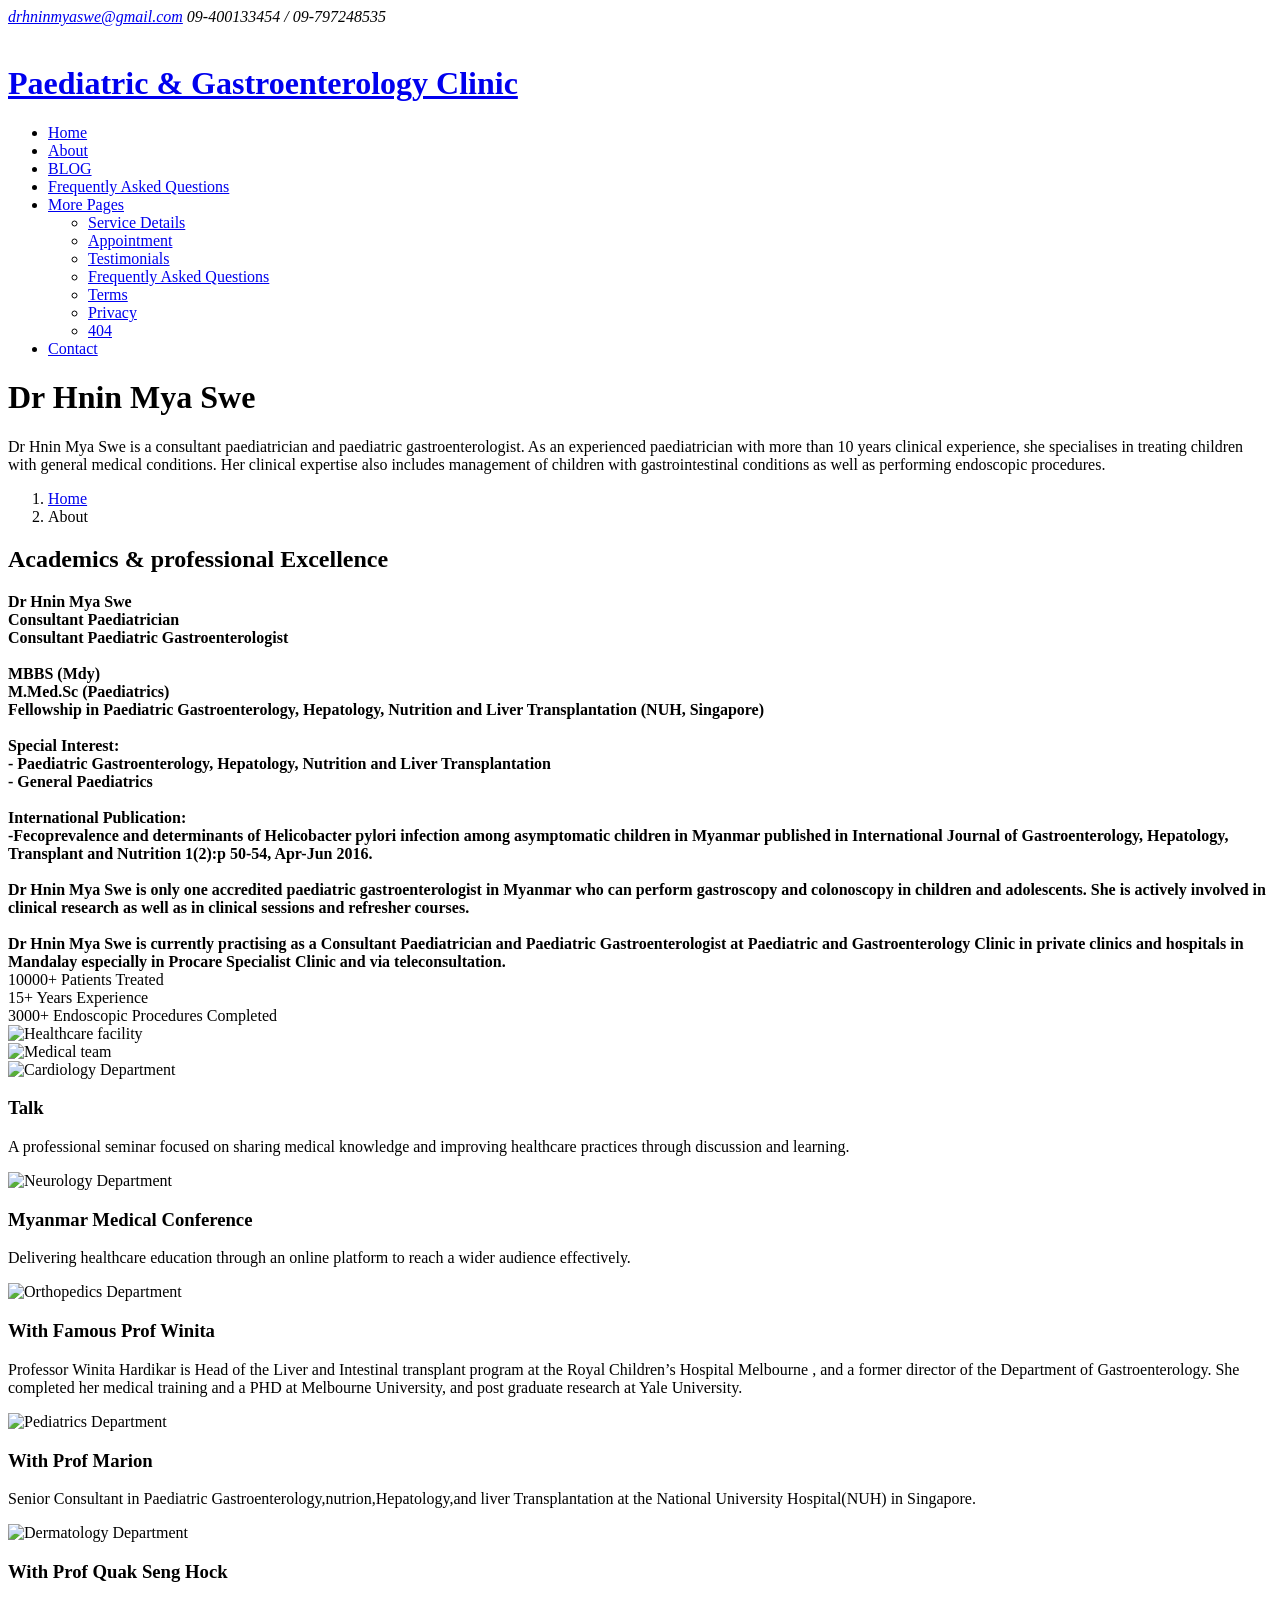
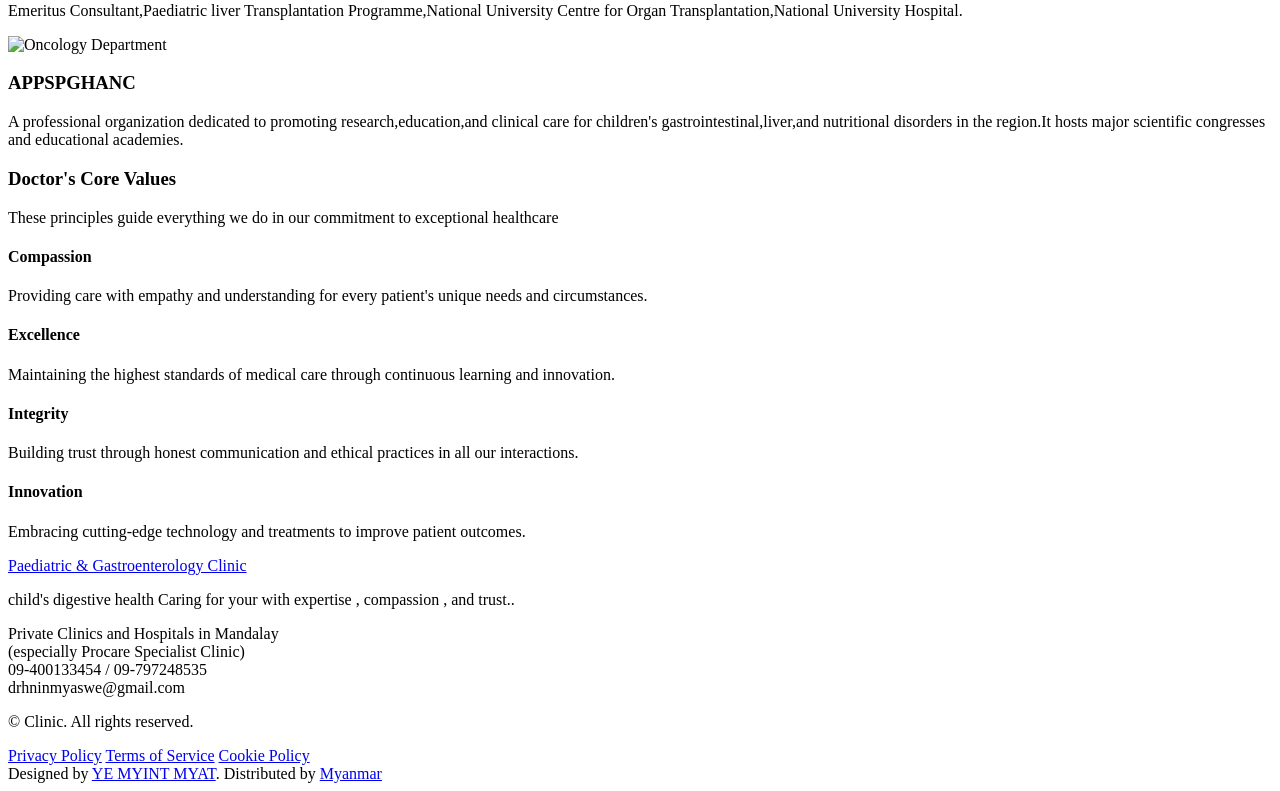
==== about.html @ fa0ef4c6 "Add files via upload" ====
<!DOCTYPE html>
<html lang="en">

<head>
  <meta charset="utf-8">
  <meta content="width=device-width, initial-scale=1.0" name="viewport">
  <title>About-ကလေး အစာအိမ် နှင့် အူလမ်းကြောင်း အထူးကု-မန္တလေး</title>
  <meta name="description" content="">
  <meta name="keywords" content="">

  <!-- Favicons -->
  <link href="assets/img/logo1.jpg" rel="icon">
  <link href="assets/img/apple-touch-icon.png" rel="apple-touch-icon">

  <!-- Fonts -->
  <link href="https://fonts.googleapis.com" rel="preconnect">
  <link href="https://fonts.gstatic.com" rel="preconnect" crossorigin>
  <link
    href="https://fonts.googleapis.com/css2?family=Roboto:ital,wght@0,100;0,300;0,400;0,500;0,700;0,900;1,100;1,300;1,400;1,500;1,700;1,900&family=Montserrat:ital,wght@0,100;0,200;0,300;0,400;0,500;0,600;0,700;0,800;0,900;1,100;1,200;1,300;1,400;1,500;1,600;1,700;1,800;1,900&family=Lato:ital,wght@0,100;0,300;0,400;0,700;0,900;1,100;1,300;1,400;1,700;1,900&display=swap"
    rel="stylesheet">

  <!-- Vendor CSS Files -->
  <link href="assets/vendor/bootstrap/css/bootstrap.min.css" rel="stylesheet">
  <link href="assets/vendor/bootstrap-icons/bootstrap-icons.css" rel="stylesheet">
  <link href="assets/vendor/aos/aos.css" rel="stylesheet">
  <link href="assets/vendor/glightbox/css/glightbox.min.css" rel="stylesheet">
  <link href="assets/vendor/fontawesome-free/css/all.min.css" rel="stylesheet">
  <link href="assets/vendor/swiper/swiper-bundle.min.css" rel="stylesheet">

  <!-- Main CSS File -->
  <link href="assets/css/main.css" rel="stylesheet">

  <!-- =======================================================
  * Template Name: Clinic
  * Template URL: https://bootstrapmade.com/clinic-bootstrap-template/
  * Updated: Jul 23 2025 with Bootstrap v5.3.7
  * Author: BootstrapMade.com
  * License: https://bootstrapmade.com/license/
  ======================================================== -->
</head>

<body class="about-page">

  <header id="header" class="header fixed-top">

    <div class="topbar d-flex align-items-center dark-background">
      <div class="container d-flex justify-content-center justify-content-md-between">
        <div class="contact-info d-flex align-items-center">
          <i class="bi bi-envelope d-flex align-items-center"><a
              href="mailto:contact@example.com">drhninmyaswe@gmail.com</a></i>
          <i class="bi bi-phone d-flex align-items-center ms-4"><span>09-400133454 / 09-797248535</span></i>
        </div>
        <div class="social-links d-none d-md-flex align-items-center">
          <a href="#!" class="twitter"><i class="bi bi-twitter-x"></i></a>
          <a href="#!" class="facebook"><i class="bi bi-facebook"></i></a>
          <a href="#!" class="instagram"><i class="bi bi-instagram"></i></a>
          <a href="#!" class="linkedin"><i class="bi bi-linkedin"></i></a>
        </div>
      </div>
    </div><!-- End Top Bar -->

    <div class="branding d-flex align-items-cente">

      <div class="container position-relative d-flex align-items-center justify-content-between">
        <a href="index.html" class="logo d-flex align-items-center">
          <!-- Uncomment the line below if you also wish to use an image logo -->
           <img src="assets/img/logo1.jpg" alt=""> 
          <h1 class="sitename">Paediatric & Gastroenterology Clinic</h1>
        </a>

        <nav id="navmenu" class="navmenu">
          <ul>
            <li><a href="index.html">Home</a></li>
            <li><a href="about.html" class="active">About</a></li>
            <!--<li><a href="departments.html">Departments</a></li>-->

            <li><a href="services.html">BLOG</a></li>
           <!-- <li><a href="doctors.html">Doctors</a></li>-->
            <li><a href="faq.html">Frequently Asked Questions</a></li>
            <li class="dropdown"><a href="#"><span>More Pages</span> <i
                  class="bi bi-chevron-down toggle-dropdown"></i></a>
              <ul>
                <!--<li><a href="department-details.html">Department Details</a></li>-->
                <li><a href="#!">Service Details</a></li>
                <li><a href="appointment.html">Appointment</a></li>
                <li><a href="#!">Testimonials</a></li>
                <li><a href="faq.html">Frequently Asked Questions</a></li>
               <!-- <li><a href="gallery.html">Gallery</a></li>-->
                <li><a href="#!">Terms</a></li>
                <li><a href="#!">Privacy</a></li>
                <li><a href="#1">404</a></li>
              </ul>
            </li>
            <!--<li class="dropdown"><a href="#"><span>Dropdown</span> <i
                  class="bi bi-chevron-down toggle-dropdown"></i></a>
              <ul>
                <li><a href="#">Dropdown 1</a></li>
                <li class="dropdown"><a href="#"><span>Deep Dropdown</span> <i
                      class="bi bi-chevron-down toggle-dropdown"></i></a>
                  <ul>
                    <li><a href="#">Deep Dropdown 1</a></li>
                    <li><a href="#">Deep Dropdown 2</a></li>
                    <li><a href="#">Deep Dropdown 3</a></li>
                    <li><a href="#">Deep Dropdown 4</a></li>
                    <li><a href="#">Deep Dropdown 5</a></li>
                  </ul>
                </li>
                <li><a href="#">Dropdown 2</a></li>
                <li><a href="#">Dropdown 3</a></li>
                <li><a href="#">Dropdown 4</a></li>
              </ul>
            </li>-->
            <li><a href="contact.html">Contact</a></li>
          </ul>
          <i class="mobile-nav-toggle d-xl-none bi bi-list"></i>
        </nav>

      </div>

    </div>

  </header>

  <main class="main">

    <!-- Page Title -->
    <div class="page-title">
      <div class="heading">
        <div class="container">
          <div class="row d-flex justify-content-center text-center">
            <div class="col-lg-8">
              <h1 class="heading-title">Dr Hnin Mya Swe</h1>
              <p class="mb-0">
                Dr Hnin Mya Swe is a consultant paediatrician and paediatric gastroenterologist. As an experienced paediatrician with more than 10 years clinical experience,
                 she specialises in treating children with general medical conditions. Her clinical expertise also includes management of children with gastrointestinal conditions as well as performing endoscopic procedures. 
              </p>
            </div>
          </div>
        </div>
      </div>
      <nav class="breadcrumbs">
        <div class="container">
          <ol>
            <li><a href="index.html">Home</a></li>
            <li class="current">About</li>
          </ol>
        </div>
      </nav>
    </div><!-- End Page Title -->

    <!-- About Section -->
    <section id="about" class="about section">

      <div class="container" data-aos="fade-up" data-aos-delay="100">

        <div class="row align-items-center">
          <div class="col-lg-6" data-aos="fade-right" data-aos-delay="100">
            <div class="about-content">
              <h2>Academics & professional Excellence</h2>
              <strong class="lead">Dr Hnin Mya Swe<br>
Consultant Paediatrician<br>
Consultant Paediatric Gastroenterologist<br><br>

MBBS (Mdy)<br>
M.Med.Sc (Paediatrics) <br>
Fellowship in Paediatric Gastroenterology, Hepatology, Nutrition and Liver Transplantation (NUH, Singapore) <br><br>

Special Interest: <br>
- Paediatric Gastroenterology, Hepatology, Nutrition and Liver Transplantation<br>
- General Paediatrics<br><br>

International Publication:<br>
-Fecoprevalence and determinants of Helicobacter pylori infection among asymptomatic children in Myanmar
 published in International Journal of Gastroenterology, Hepatology, Transplant and Nutrition 1(2):p 50-54, Apr-Jun 2016.<br><br>
</strong>

              <strong class="lead"> Dr Hnin Mya Swe is only one accredited paediatric gastroenterologist in Myanmar who can perform gastroscopy and colonoscopy in children and adolescents. 

She is actively involved in clinical research as well as in clinical sessions and refresher courses. <br><br>

Dr Hnin Mya Swe is currently practising as a Consultant Paediatrician and Paediatric Gastroenterologist at Paediatric and Gastroenterology Clinic in private clinics and hospitals in Mandalay especially in Procare Specialist Clinic and via teleconsultation. 

              </strong>

              <div class="stats-grid">
                <div class="stat-item">
                  <span class="stat-number" data-purecounter-start="0" data-purecounter-end="15000"
                    data-purecounter-duration="2">10000+</span>
                  <span class="stat-label">Patients Treated</span>
                </div>
                <div class="stat-item">
                  <span class="stat-number" data-purecounter-start="0" data-purecounter-end="25"
                    data-purecounter-duration="2">15+</span>
                  <span class="stat-label">Years Experience</span>
                </div>
                <div class="stat-item">
                  <span class="stat-number" data-purecounter-start="0" data-purecounter-end="50"
                    data-purecounter-duration="2">3000+</span>
                  <span class="stat-label">Endoscopic Procedures Completed</span>
                </div>
              </div><!-- End Stats Grid -->
            </div><!-- End About Content -->
          </div>

          <div class="col-lg-6" data-aos="fade-left" data-aos-delay="200">
            <div class="image-wrapper">
              <img src="assets/img/health/NMS_newsize.jpg" class="img-fluid main-image" alt="Healthcare facility">
              <div class="floating-image" data-aos="zoom-in" data-aos-delay="400">
                <img src="assets/img/health/NMS5.jpg" class="img-fluid" alt="Medical team">
              </div>
            </div><!-- End Image Wrapper -->
          </div>
        </div>

<!-- Departments Section -->
    <section id="departments" class="departments section">

      <div class="container" data-aos="fade-up" data-aos-delay="100">

        <div class="row g-5">

          <div class="col-lg-4 col-md-6" data-aos="fade-up" data-aos-delay="100">
            <div class="department-card">
              <div class="department-icon">
                <i class="fas fa-heartbeat"></i>
              </div>
              <div class="department-image">
                <img src="assets/img/health/talk2.jpg" alt="Cardiology Department" class="img-fluid">
              </div>
              <div class="department-content">
                <h3>Talk</h3>
                <p>A professional seminar focused on sharing medical knowledge and improving healthcare practices through discussion and learning.</p>
                <!--<a href="#!" class="learn-more">
                  <span>Learn More</span>
                  <i class="fas fa-arrow-right"></i>
                </a>-->
              </div>
            </div>
          </div><!-- End Department Card -->

          <div class="col-lg-4 col-md-6" data-aos="fade-up" data-aos-delay="200">
            <div class="department-card">
              <div class="department-icon">
               <i class="fas fa-heartbeat"></i>
              </div>
              <div class="department-image">
                <img src="assets/img/health/conference.jpg" alt="Neurology Department" class="img-fluid">
              </div>
              <div class="department-content">
                <h3>Myanmar Medical Conference</h3>
                <p>Delivering healthcare education through an online platform to reach a wider audience effectively.</p>
                <!--<a href="#!" class="learn-more">
                  <span>Learn More</span>
                  <i class="fas fa-arrow-right"></i>
                </a>-->
              </div>
            </div>
          </div><!-- End Department Card --> 

          <div class="col-lg-4 col-md-6" data-aos="fade-up" data-aos-delay="300">
            <div class="department-card">
              <div class="department-icon">
                <i class="fas fa-child"></i>
              </div>
              <div class="department-image">
                <img src="assets/img/health/winita.jpg" alt="Orthopedics Department" class="img-fluid">
              </div>
              <div class="department-content">
                <h3>With Famous Prof Winita</h3>
                <p>Professor Winita Hardikar is Head of the Liver and Intestinal transplant program at the Royal Children’s Hospital Melbourne , and a former director of the Department of Gastroenterology.
                   She completed her medical training and a PHD at Melbourne University, and post graduate research at Yale University.</p>
               <!-- <a href="#!" class="learn-more">
                  <span>Learn More</span>
                  <i class="fas fa-arrow-right"></i>
                </a>-->
              </div>
            </div>
          </div><!-- End Department Card-->

                    <div class="col-lg-4 col-md-6" data-aos="fade-up" data-aos-delay="100">
            <div class="department-card">
              <div class="department-icon">
                <i class="fas fa-child"></i>
              </div>
              <div class="department-image">
                <img src="assets/img/health/Marion.jpg" alt="Pediatrics Department" class="img-fluid">
              </div>
              <div class="department-content">
                <h3> With Prof Marion</h3>
                <p>Senior Consultant in Paediatric Gastroenterology,nutrion,Hepatology,and liver Transplantation at the National University Hospital(NUH) in Singapore.</p>
                <!--<a href="#!" class="learn-more">
                  <span>Learn More</span>
                  <i class="fas fa-arrow-right"></i>
                </a>-->
              </div>
            </div>
          </div><!-- End Department Card -->

           <div class="col-lg-4 col-md-6" data-aos="fade-up" data-aos-delay="200">
            <div class="department-card">
              <div class="department-icon">
                <i class="fas fa-child"></i>
              </div>
              <div class="department-image">
                <img src="assets/img/health/quak.jpg" alt="Dermatology Department" class="img-fluid">
              </div>
              <div class="department-content">
                <h3>With Prof Quak Seng Hock</h3>
                <p>Emeritus Consultant,Paediatric liver Transplantation Programme,National University Centre for Organ Transplantation,National University Hospital.</p>
                <!--<a href="#!" class="learn-more">
                  <span>Learn More</span>
                  <i class="fas fa-arrow-right"></i>
                </a>-->
              </div>
            </div>
          </div><!-- End Department Card -->

            <div class="col-lg-4 col-md-6" data-aos="fade-up" data-aos-delay="300">
            <div class="department-card">
              <div class="department-icon">
                <i class="fas fa-heartbeat"></i>
              </div>
              <div class="department-image">
                <img src="assets/img/health/bankok.jpg" alt="Oncology Department" class="img-fluid">
              </div>
              <div class="department-content">
                <h3>APPSPGHANC</h3>
                <p>A professional organization dedicated to promoting research,education,and clinical care for children's gastrointestinal,liver,and nutritional disorders in the region.It hosts major scientific congresses and educational academies.</p>
                <!--<a href="#!" class="learn-more">
                  <span>Learn More</span>
                  <i class="fas fa-arrow-right"></i>
                </a>-->
              </div>
            </div>
          </div><!-- End Department Card -->



        <div class="values-section" data-aos="fade-up" data-aos-delay="300">
          <div class="row">
            <div class="col-lg-12 text-center">
              <h3>Doctor's Core Values</h3>
              <p class="section-description">These principles guide everything we do in our commitment to exceptional
                healthcare</p>
            </div>
          </div>

          <div class="row">
            <div class="col-lg-3 col-md-6" data-aos="fade-up" data-aos-delay="100">
              <div class="value-item">
                <div class="value-icon">
                  <i class="bi bi-heart-pulse"></i>
                </div>
                <h4>Compassion</h4>
                <p>Providing care with empathy and understanding for every patient's unique needs and circumstances.</p>
              </div>
            </div>

            <div class="col-lg-3 col-md-6" data-aos="fade-up" data-aos-delay="200">
              <div class="value-item">
                <div class="value-icon">
                  <i class="bi bi-shield-check"></i>
                </div>
                <h4>Excellence</h4>
                <p>Maintaining the highest standards of medical care through continuous learning and innovation.</p>
              </div>
            </div>

            <div class="col-lg-3 col-md-6" data-aos="fade-up" data-aos-delay="300">
              <div class="value-item">
                <div class="value-icon">
                  <i class="bi bi-people"></i>
                </div>
                <h4>Integrity</h4>
                <p>Building trust through honest communication and ethical practices in all our interactions.</p>
              </div>
            </div>

            <div class="col-lg-3 col-md-6" data-aos="fade-up" data-aos-delay="400">
              <div class="value-item">
                <div class="value-icon">
                  <i class="bi bi-lightbulb"></i>
                </div>
                <h4>Innovation</h4>
                <p>Embracing cutting-edge technology and treatments to improve patient outcomes.</p>
              </div>
            </div>
          </div><!-- End Values Row -->
        </div><!-- End Values Section -->

        <!--<div class="certifications-section" data-aos="fade-up" data-aos-delay="400">
          <div class="row">
            <div class="col-lg-12 text-center">
              <h3>Accreditations &amp; Certifications</h3>
              <p class="section-description">Recognized by leading healthcare organizations for our commitment to
                quality care</p>
            </div>
          </div>

          <div class="row justify-content-center">
            <div class="col-lg-2 col-md-3 col-sm-4 col-6" data-aos="zoom-in" data-aos-delay="100">
              <div class="certification-item">
                <img src="assets/img/clients/clients-1.webp" class="img-fluid" alt="Healthcare certification">
              </div>
            </div>
            <div class="col-lg-2 col-md-3 col-sm-4 col-6" data-aos="zoom-in" data-aos-delay="200">
              <div class="certification-item">
                <img src="assets/img/clients/clients-2.webp" class="img-fluid" alt="Medical accreditation">
              </div>
            </div>
            <div class="col-lg-2 col-md-3 col-sm-4 col-6" data-aos="zoom-in" data-aos-delay="300">
              <div class="certification-item">
                <img src="assets/img/clients/clients-3.webp" class="img-fluid" alt="Healthcare certification">
              </div>
            </div>
            <div class="col-lg-2 col-md-3 col-sm-4 col-6" data-aos="zoom-in" data-aos-delay="400">
              <div class="certification-item">
                <img src="assets/img/clients/clients-4.webp" class="img-fluid" alt="Medical certification">
              </div>
            </div>
            <div class="col-lg-2 col-md-3 col-sm-4 col-6" data-aos="zoom-in" data-aos-delay="500">
              <div class="certification-item">
                <img src="assets/img/clients/clients-5.webp" class="img-fluid" alt="Healthcare accreditation">
              </div>
            </div>
          </div>-->    <!--End Certifications Row -->
       <!-- </div>-->   <!-- End Certifications Section -->
      
      </div>

    </section><!-- /About Section -->

  </main>

  <footer id="footer" class="footer-16 footer position-relative">

    <div class="container">

      <div class="footer-main" data-aos="fade-up" data-aos-delay="100">
        <div class="row align-items-start">

          <div class="col-lg-5">
            <div class="brand-section">
              <a href="index.html" class="logo d-flex align-items-center mb-4">
                <span class="sitename">Paediatric & Gastroenterology Clinic</span>
              </a>
              <p class="brand-description">child's digestive health Caring for your with expertise , compassion , and trust..</p>

              <div class="contact-info mt-5">
                <div class="contact-item">
                  <i class="bi bi-geo-alt"></i>
                  <span>Private Clinics and Hospitals in Mandalay <br>(especially Procare Specialist Clinic)</span>
                </div>
                <div class="contact-item">
                  <i class="bi bi-telephone"></i>
                  <span>09-400133454 / 09-797248535</span>
                </div>
                <div class="contact-item">
                  <i class="bi bi-envelope"></i>
                  <span>drhninmyaswe@gmail.com</span>
                </div>
              </div>
            </div>
          </div>

          <div class="col-lg-7">
            <div class="footer-nav-wrapper">
             <!-- <div class="row">

                <div class="col-6 col-lg-3">
                  <div class="nav-column">
                    <h6>Studio</h6>
                    <nav class="footer-nav">
                      <a href="#!">Our Story</a>
                      <a href="#!">Design Process</a>
                      <a href="#!">Portfolio</a>
                      <a href="#!">Case Studies</a>
                      <a href="#!">Awards</a>
                    </nav>
                  </div>
                </div>

                <div class="col-6 col-lg-3">
                  <div class="nav-column">
                    <h6>Services</h6>
                    <nav class="footer-nav">
                      <a href="#!">Brand Identity</a>
                      <a href="#!">Web Design</a>
                      <a href="#!">Mobile Apps</a>
                      <a href="#!">Digital Strategy</a>
                      <a href="#!">Consultation</a>
                    </nav>
                  </div>
                </div>

                <div class="col-6 col-lg-3">
                  <div class="nav-column">
                    <h6>Resources</h6>
                    <nav class="footer-nav">
                      <a href="#!">Design Blog</a>
                      <a href="#!">Style Guide</a>
                      <a href="#!">Free Assets</a>
                      <a href="#!">Tutorials</a>
                      <a href="#!">Inspiration</a>
                    </nav>
                  </div>
                </div>

                <div class="col-6 col-lg-3">
                  <div class="nav-column">
                    <h6>Connect</h6>
                    <nav class="footer-nav">
                      <a href="#!">Start Project</a>
                      <a href="#!">Schedule Call</a>
                      <a href="#!">Join Newsletter</a>
                      <a href="#!">Follow Updates</a>
                      <a href="#!">Partnership</a>
                    </nav>
                  </div>
                </div>

              </div>
            </div>-->
          </div>

        </div>
      </div>

    </div>

    <div class="footer-bottom">
      <div class="container">
        <div class="bottom-content" data-aos="fade-up" data-aos-delay="300">
          <div class="row align-items-center">

            <div class="col-lg-6">
              <div class="copyright">
                <p>© <span class="sitename">Clinic</span>. All rights reserved.</p>
              </div>
            </div>

            <div class="col-lg-6">
              <div class="legal-links">
                <a href="#!">Privacy Policy</a>
                <a href="#!">Terms of Service</a>
                <a href="#!">Cookie Policy</a>
                <div class="credits">
                  <!-- All the links in the footer should remain intact. -->
                  <!-- You can delete the links only if you've purchased the pro version. -->
                  <!-- Licensing information: https://bootstrapmade.com/license/ -->
                  <!-- Purchase the pro version with working PHP/AJAX contact form: [buy-url] -->
                  Designed by <a href="#!">YE MYINT MYAT</a>. Distributed by <a
                    href="#!" target="_blank">Myanmar</a>
                </div>
              </div>
            </div>

          </div>
        </div>
      </div>
    </div>

  </footer>

  <!-- Scroll Top -->
  <a href="#!" id="scroll-top" class="scroll-top d-flex align-items-center justify-content-center"><i
      class="bi bi-arrow-up-short"></i></a>

  <!-- Preloader -->
  <div id="preloader"></div>

  <!-- Vendor JS Files -->
  <script src="assets/vendor/bootstrap/js/bootstrap.bundle.min.js"></script>
  <script src="assets/vendor/php-email-form/validate.js"></script>
  <script src="assets/vendor/aos/aos.js"></script>
  <script src="assets/vendor/glightbox/js/glightbox.min.js"></script>
  <script src="assets/vendor/purecounter/purecounter_vanilla.js"></script>
  <script src="assets/vendor/swiper/swiper-bundle.min.js"></script>

  <!-- Main JS File -->
  <script src="assets/js/main.js"></script>

</body>

</html>
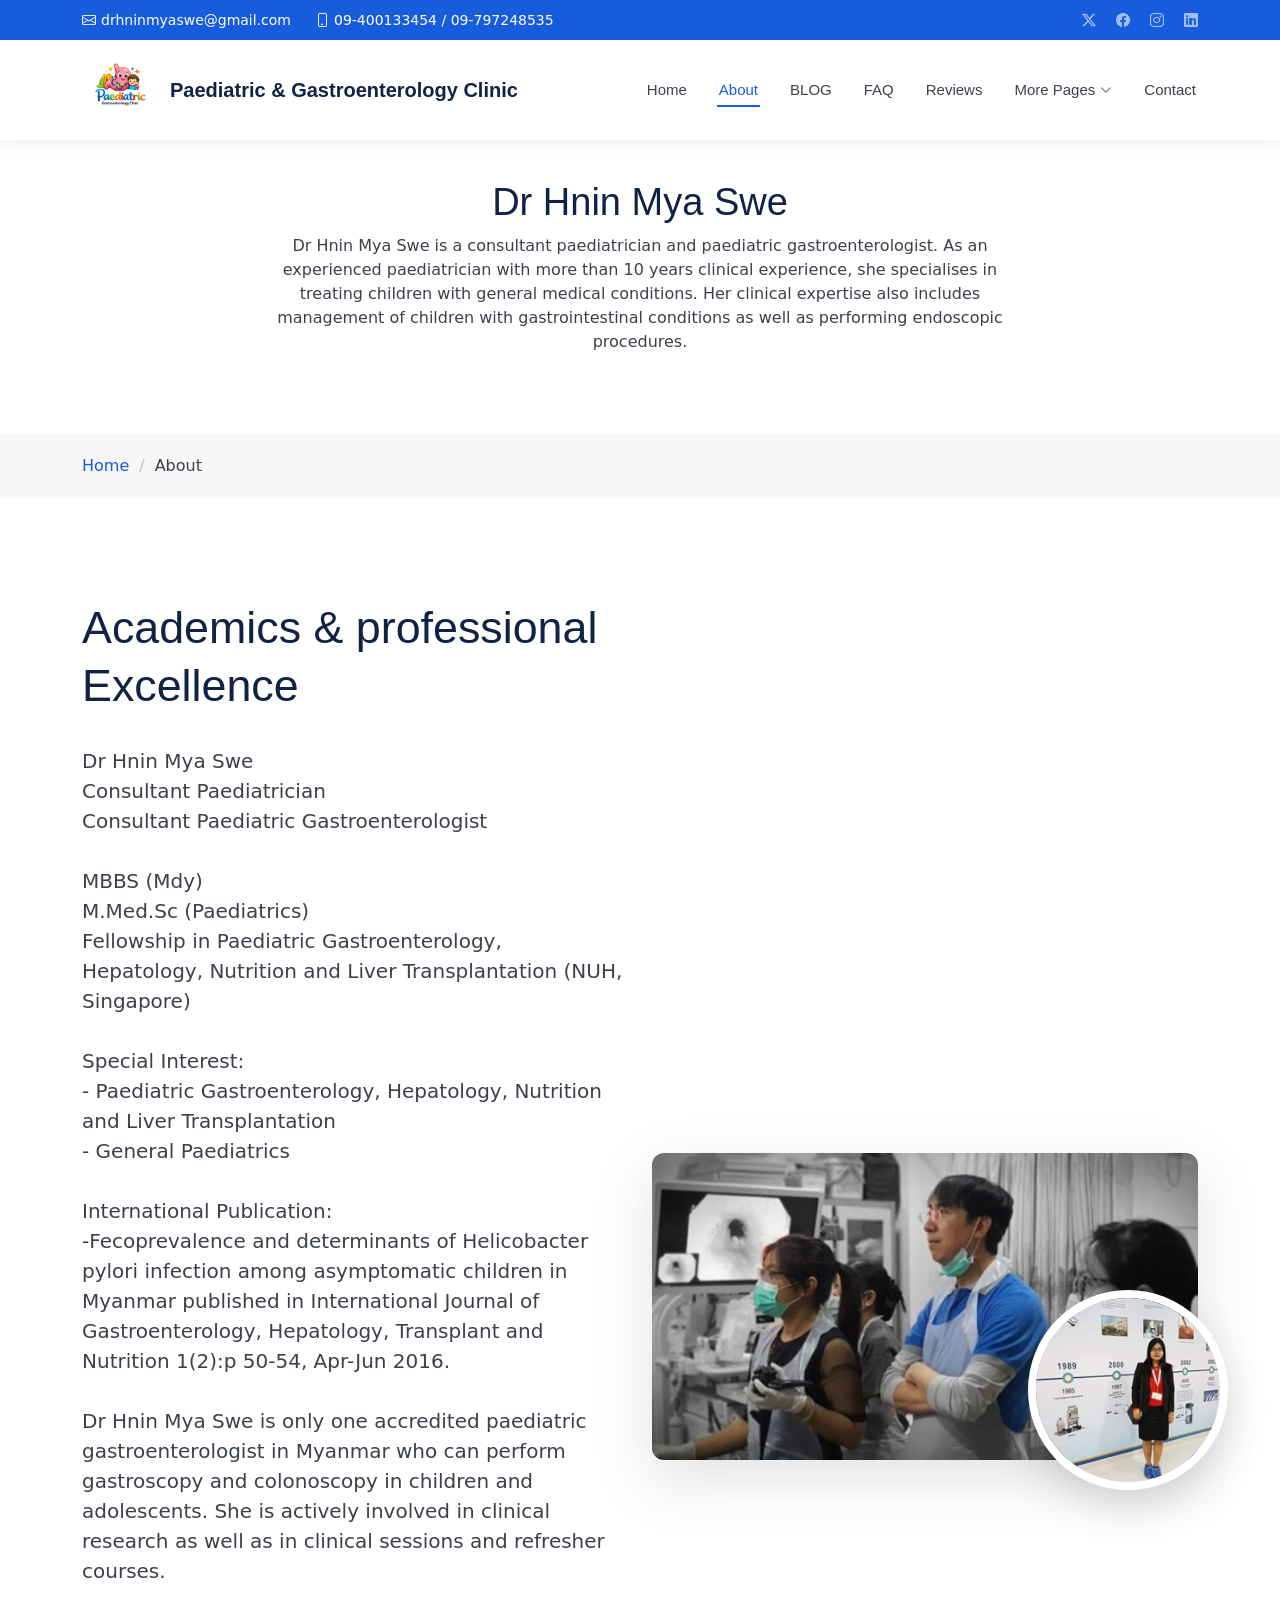
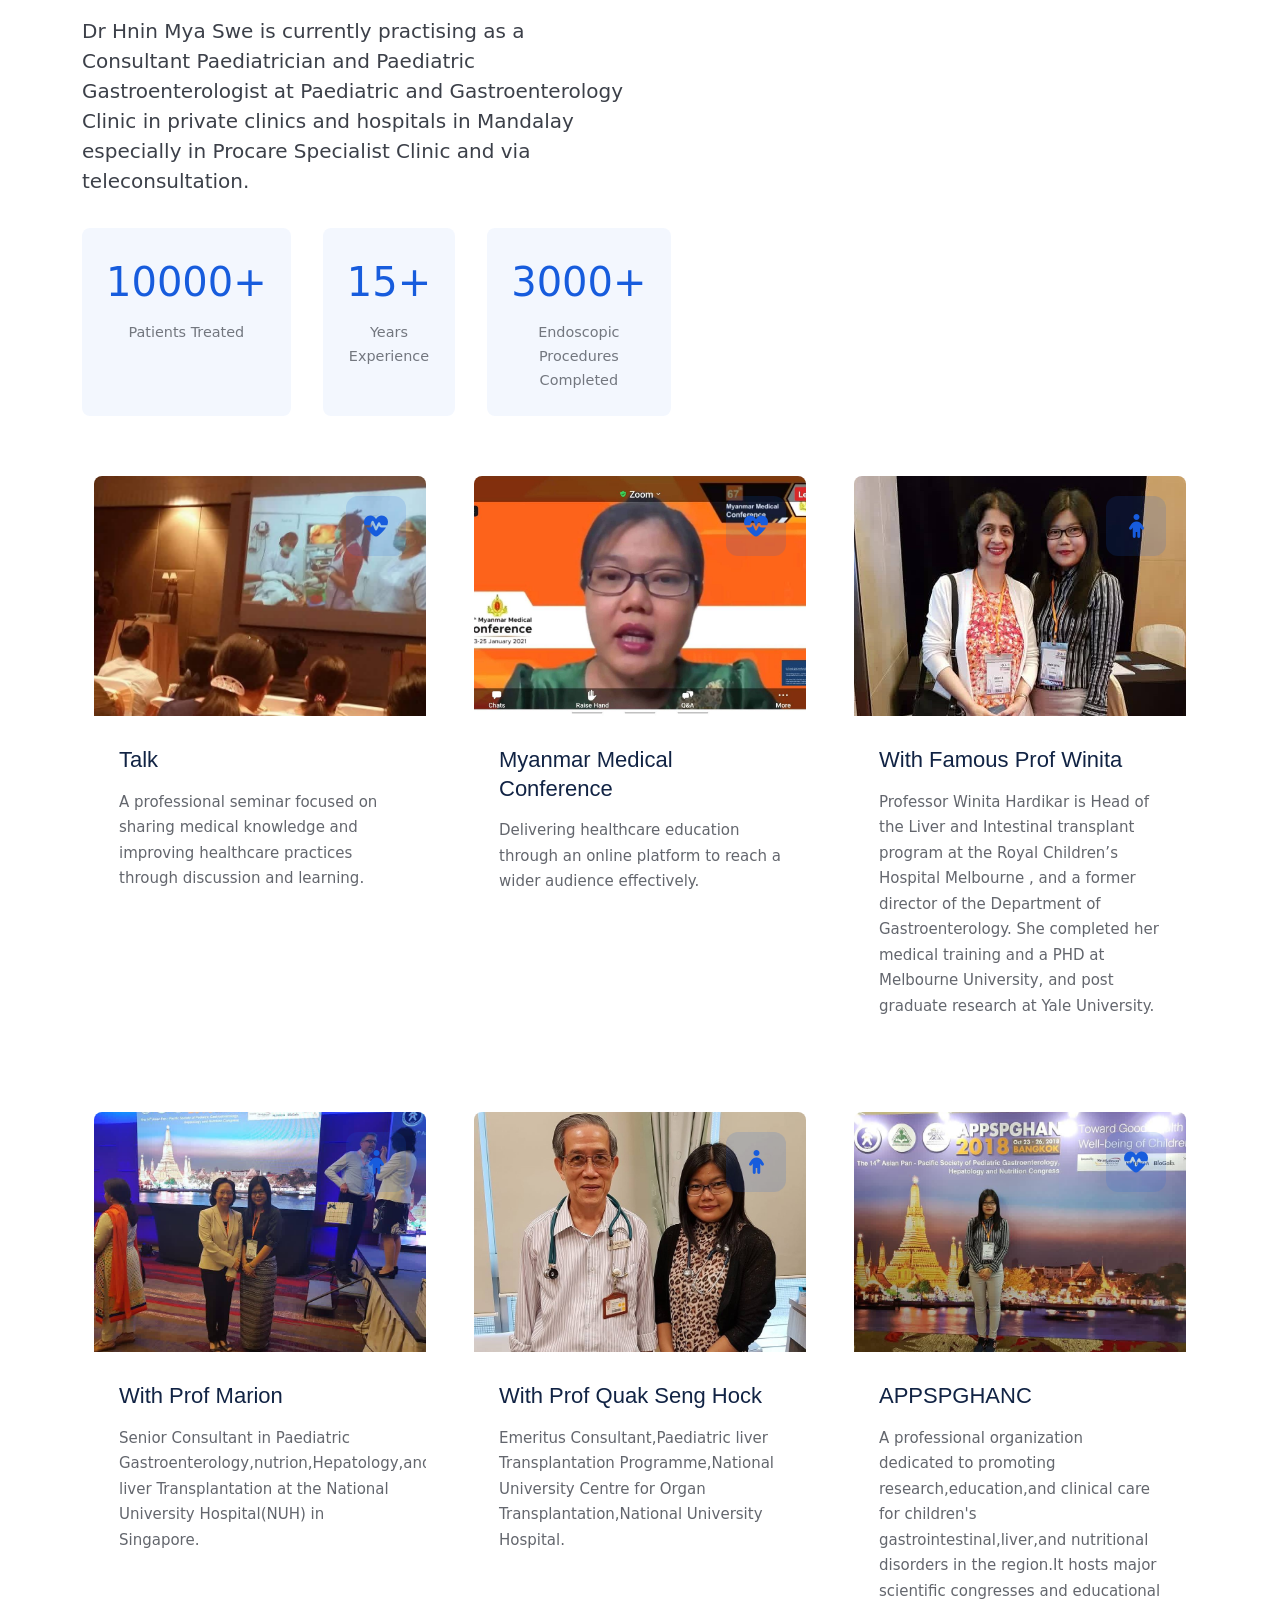
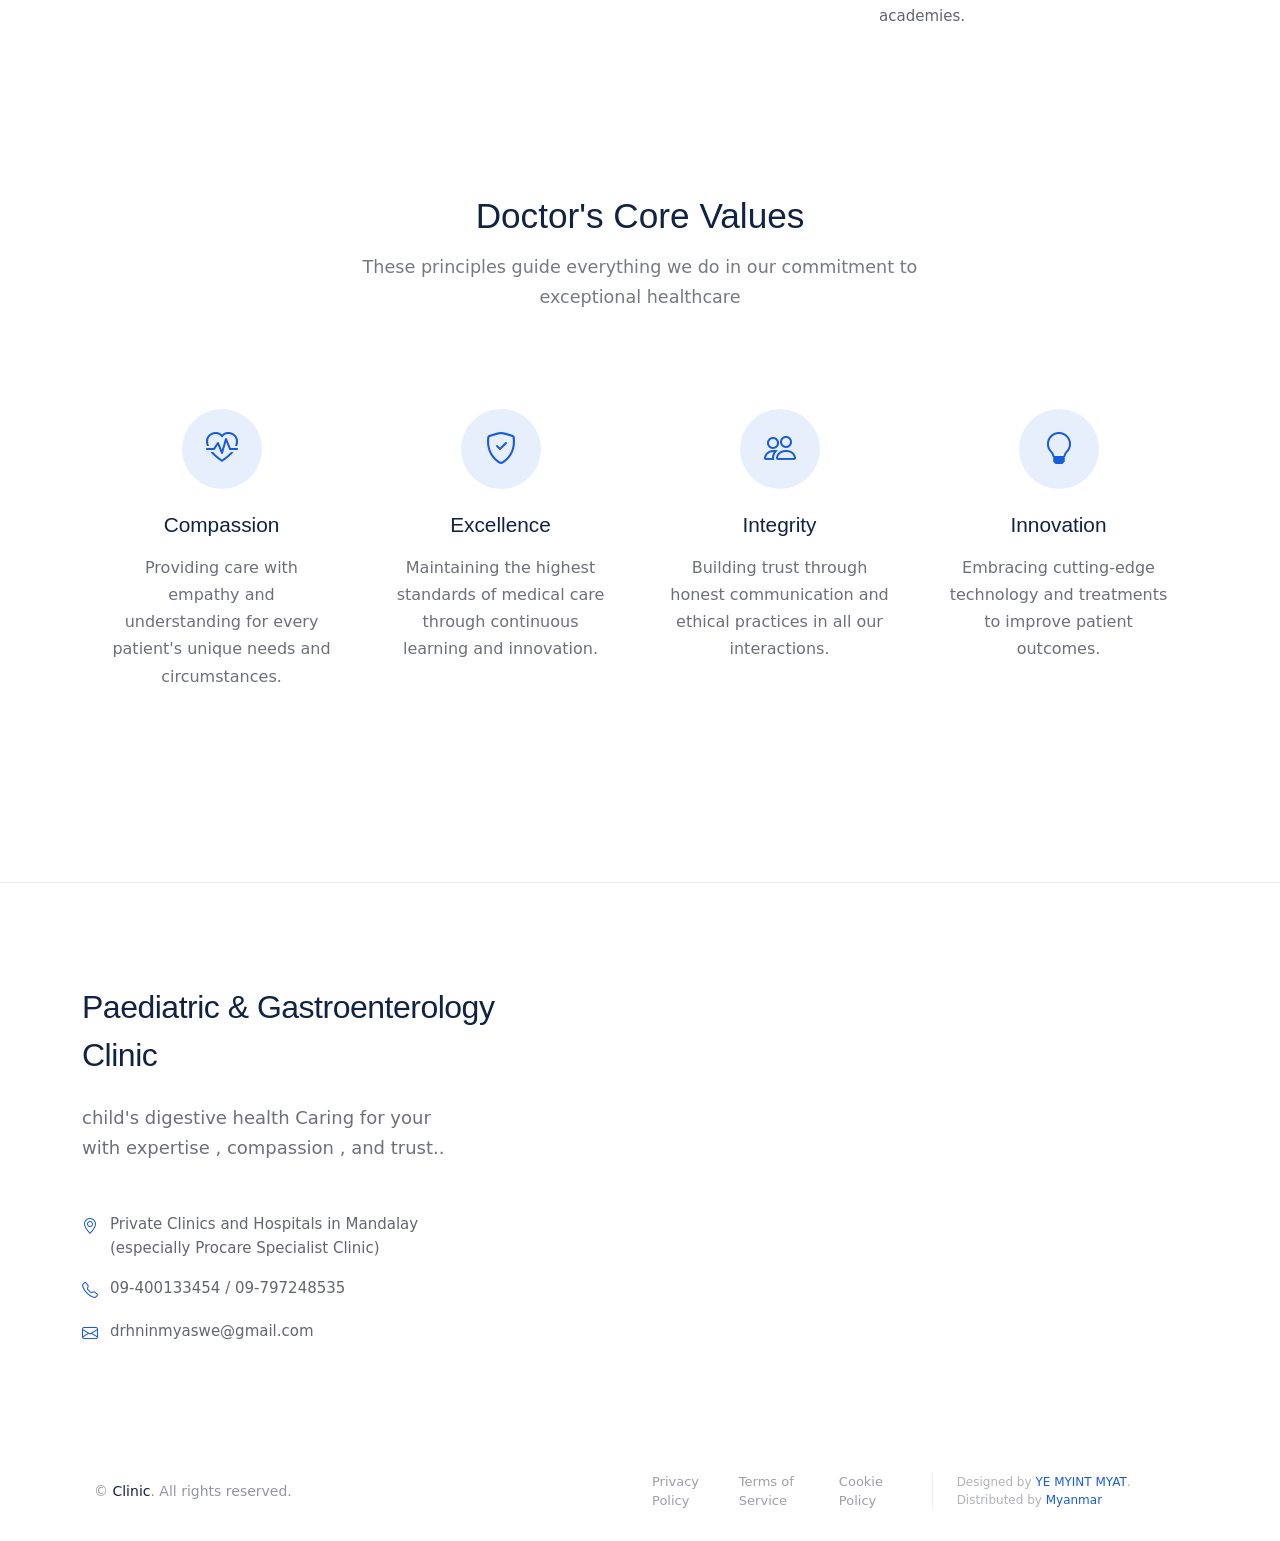
==== commit 875153bc: "Update about.html" ====
--- a/about.html
+++ b/about.html
@@ -76,14 +76,15 @@
 
             <li><a href="services.html">BLOG</a></li>
            <!-- <li><a href="doctors.html">Doctors</a></li>-->
-            <li><a href="faq.html">Frequently Asked Questions</a></li>
+            <li><a href="faq.html">FAQ</a></li>
+            <li><a href="testimonials.html">Reviews</a></li>
             <li class="dropdown"><a href="#"><span>More Pages</span> <i
                   class="bi bi-chevron-down toggle-dropdown"></i></a>
               <ul>
                 <!--<li><a href="department-details.html">Department Details</a></li>-->
                 <li><a href="#!">Service Details</a></li>
                 <li><a href="appointment.html">Appointment</a></li>
-                <li><a href="#!">Testimonials</a></li>
+                <li><a href="testimonials.html">Reviews</a></li>
                 <li><a href="faq.html">Frequently Asked Questions</a></li>
                <!-- <li><a href="gallery.html">Gallery</a></li>-->
                 <li><a href="#!">Terms</a></li>
@@ -582,4 +583,4 @@
 
 </body>
 
-</html>+</html>
--- a/assets/css/main.css
+++ b/assets/css/main.css
@@ -0,0 +1,6220 @@
+/**
+* Template Name: Clinic
+* Template URL: https://bootstrapmade.com/clinic-bootstrap-template/
+* Updated: Jul 23 2025 with Bootstrap v5.3.7
+* Author: BootstrapMade.com
+* License: https://bootstrapmade.com/license/
+*/
+
+@charset "UTF-8";
+
+/*--------------------------------------------------------------
+# Font & Color Variables
+# Help: https://bootstrapmade.com/color-system/
+--------------------------------------------------------------*/
+/* Fonts */
+:root {
+  --default-font: "Roboto",  system-ui, -apple-system, "Segoe UI", Roboto, "Helvetica Neue", Arial, "Noto Sans", "Liberation Sans", sans-serif, "Apple Color Emoji", "Segoe UI Emoji", "Segoe UI Symbol", "Noto Color Emoji";
+  --heading-font: "Montserrat",  sans-serif;
+  --nav-font: "Lato",  sans-serif;
+}
+
+/* Global Colors - The following color variables are used throughout the website. Updating them here will change the color scheme of the entire website */
+:root { 
+  --background-color: #ffffff; /* Background color for the entire website, including individual sections */
+  --default-color: #3c4049; /* Default color used for the majority of the text content across the entire website */
+  --heading-color: #112344; /* Color for headings, subheadings and title throughout the website */
+  --accent-color: #175cdd; /* Accent color that represents your brand on the website. It's used for buttons, links, and other elements that need to stand out */
+  --surface-color: #ffffff; /* The surface color is used as a background of boxed elements within sections, such as cards, icon boxes, or other elements that require a visual separation from the global background. */
+  --contrast-color: #ffffff; /* Contrast color for text, ensuring readability against backgrounds of accent, heading, or default colors. */
+}
+
+/* Nav Menu Colors - The following color variables are used specifically for the navigation menu. They are separate from the global colors to allow for more customization options */
+:root {
+  --nav-color: #3c4049;  /* The default color of the main navmenu links */
+  --nav-hover-color: #175cdd; /* Applied to main navmenu links when they are hovered over or active */
+  --nav-mobile-background-color: #ffffff; /* Used as the background color for mobile navigation menu */
+  --nav-dropdown-background-color: #ffffff; /* Used as the background color for dropdown items that appear when hovering over primary navigation items */
+  --nav-dropdown-color: #3c4049; /* Used for navigation links of the dropdown items in the navigation menu. */
+  --nav-dropdown-hover-color: #175cdd; /* Similar to --nav-hover-color, this color is applied to dropdown navigation links when they are hovered over. */
+}
+
+/* Color Presets - These classes override global colors when applied to any section or element, providing reuse of the sam color scheme. */
+
+.light-background {
+  --background-color: #f4f8ff;
+  --surface-color: #ffffff;
+}
+
+.dark-background {
+  --background-color: #021418;
+  --default-color: #ffffff;
+  --heading-color: #ffffff;
+  --surface-color: #11262a;
+  --contrast-color: #ffffff;
+}
+
+/* Smooth scroll */
+:root {
+  scroll-behavior: smooth;
+}
+
+/*--------------------------------------------------------------
+# General Styling & Shared Classes
+--------------------------------------------------------------*/
+body {
+  color: var(--default-color);
+  background-color: var(--background-color);
+  font-family: var(--default-font);
+}
+
+a {
+  color: var(--accent-color);
+  text-decoration: none;
+  transition: 0.3s;
+}
+
+a:hover {
+  color: color-mix(in srgb, var(--accent-color), transparent 25%);
+  text-decoration: none;
+}
+
+h1,
+h2,
+h3,
+h4,
+h5,
+h6 {
+  color: var(--heading-color);
+  font-family: var(--heading-font);
+}
+
+/* PHP Email Form Messages
+------------------------------*/
+.php-email-form .error-message {
+  display: none;
+  background: #df1529;
+  color: #ffffff;
+  text-align: left;
+  padding: 15px;
+  margin-bottom: 24px;
+  font-weight: 600;
+}
+
+.php-email-form .sent-message {
+  display: none;
+  color: #ffffff;
+  background: #059652;
+  text-align: center;
+  padding: 15px;
+  margin-bottom: 24px;
+  font-weight: 600;
+}
+
+.php-email-form .loading {
+  display: none;
+  background: var(--surface-color);
+  text-align: center;
+  padding: 15px;
+  margin-bottom: 24px;
+}
+
+.php-email-form .loading:before {
+  content: "";
+  display: inline-block;
+  border-radius: 50%;
+  width: 24px;
+  height: 24px;
+  margin: 0 10px -6px 0;
+  border: 3px solid var(--accent-color);
+  border-top-color: var(--surface-color);
+  animation: php-email-form-loading 1s linear infinite;
+}
+
+@keyframes php-email-form-loading {
+  0% {
+    transform: rotate(0deg);
+  }
+
+  100% {
+    transform: rotate(360deg);
+  }
+}
+
+/*--------------------------------------------------------------
+# Global Header
+--------------------------------------------------------------*/
+.header {
+  --background-color: rgba(255, 255, 255, 0);
+  color: var(--default-color);
+  transition: all 0.5s;
+  z-index: 997;
+  background-color: var(--background-color);
+  box-shadow: 0px 0 18px rgba(0, 0, 0, 0.1);
+}
+
+.header .topbar {
+  background-color: var(--accent-color);
+  height: 40px;
+  padding: 0;
+  font-size: 14px;
+  transition: all 0.5s;
+}
+
+.header .topbar .contact-info i {
+  font-style: normal;
+  color: var(--contrast-color);
+}
+
+.header .topbar .contact-info i a,
+.header .topbar .contact-info i span {
+  padding-left: 5px;
+  color: var(--contrast-color);
+}
+
+@media (max-width: 575px) {
+
+  .header .topbar .contact-info i a,
+  .header .topbar .contact-info i span {
+    font-size: 13px;
+  }
+}
+
+.header .topbar .contact-info i a {
+  line-height: 0;
+  transition: 0.3s;
+}
+
+.header .topbar .contact-info i a:hover {
+  color: var(--contrast-color);
+  text-decoration: underline;
+}
+
+.header .topbar .social-links a {
+  color: color-mix(in srgb, var(--contrast-color), transparent 40%);
+  line-height: 0;
+  transition: 0.3s;
+  margin-left: 20px;
+}
+
+.header .topbar .social-links a:hover {
+  color: var(--contrast-color);
+}
+
+.header .branding {
+  min-height: 60px;
+  padding: 10px 0;
+}
+
+.header .logo {
+  line-height: 3;
+}
+
+.header .logo img {
+  max-height: 80px;
+  margin-right: 8px;
+}
+
+.header .logo h1 {
+  font-size: 20px;
+  margin: 0;
+  font-weight: 600;
+  color: var(--heading-color);
+}
+
+.scrolled .header .topbar {
+  height: 0;
+  visibility: hidden;
+  overflow: hidden;
+}
+
+/* Global Header on Scroll
+------------------------------*/
+.scrolled .header {
+  --background-color: #ffffff;
+}
+
+/*--------------------------------------------------------------
+# Navigation Menu
+--------------------------------------------------------------*/
+/* Desktop Navigation */
+@media (min-width: 1200px) {
+  .navmenu {
+    padding: 0;
+  }
+
+  .navmenu ul {
+    margin: 0;
+    padding: 0;
+    display: flex;
+    list-style: none;
+    align-items: center;
+  }
+
+  .navmenu li {
+    position: relative;
+  }
+
+  .navmenu>ul>li {
+    white-space: nowrap;
+    padding: 15px 14px;
+  }
+
+  .navmenu>ul>li:last-child {
+    padding-right: 0;
+  }
+
+  .navmenu a,
+  .navmenu a:focus {
+    color: var(--nav-color);
+    font-size: 15px;
+    padding: 0 2px;
+    font-family: var(--nav-font);
+    font-weight: 500;
+    display: flex;
+    align-items: center;
+    justify-content: space-between;
+    white-space: nowrap;
+    transition: 0.3s;
+    position: relative;
+  }
+
+  .navmenu a i,
+  .navmenu a:focus i {
+    font-size: 12px;
+    line-height: 0;
+    margin-left: 5px;
+    transition: 0.3s;
+  }
+
+  .navmenu>ul>li>a:before {
+    content: "";
+    position: absolute;
+    width: 100%;
+    height: 2px;
+    bottom: -6px;
+    left: 0;
+    background-color: var(--accent-color);
+    visibility: hidden;
+    width: 0px;
+    transition: all 0.3s ease-in-out 0s;
+  }
+
+  .navmenu a:hover:before,
+  .navmenu li:hover>a:before,
+  .navmenu .active:before {
+    visibility: visible;
+    width: 100%;
+  }
+
+  .navmenu li:hover>a,
+  .navmenu .active,
+  .navmenu .active:focus {
+    color: var(--nav-hover-color);
+  }
+
+  .navmenu .dropdown ul {
+    margin: 0;
+    padding: 10px 0;
+    background: var(--nav-dropdown-background-color);
+    display: block;
+    position: absolute;
+    visibility: hidden;
+    left: 14px;
+    top: 130%;
+    opacity: 0;
+    transition: 0.3s;
+    border-radius: 4px;
+    z-index: 99;
+    box-shadow: 0px 0px 30px rgba(0, 0, 0, 0.1);
+  }
+
+  .navmenu .dropdown ul li {
+    min-width: 200px;
+  }
+
+  .navmenu .dropdown ul a {
+    padding: 10px 20px;
+    font-size: 15px;
+    text-transform: none;
+    color: var(--nav-dropdown-color);
+  }
+
+  .navmenu .dropdown ul a i {
+    font-size: 12px;
+  }
+
+  .navmenu .dropdown ul a:hover,
+  .navmenu .dropdown ul .active:hover,
+  .navmenu .dropdown ul li:hover>a {
+    color: var(--nav-dropdown-hover-color);
+  }
+
+  .navmenu .dropdown:hover>ul {
+    opacity: 1;
+    top: 100%;
+    visibility: visible;
+  }
+
+  .navmenu .dropdown .dropdown ul {
+    top: 0;
+    left: -90%;
+    visibility: hidden;
+  }
+
+  .navmenu .dropdown .dropdown:hover>ul {
+    opacity: 1;
+    top: 0;
+    left: -100%;
+    visibility: visible;
+  }
+}
+
+/* Mobile Navigation */
+@media (max-width: 1199px) {
+  .mobile-nav-toggle {
+    color: var(--nav-color);
+    font-size: 28px;
+    line-height: 0;
+    margin-right: 10px;
+    cursor: pointer;
+    transition: color 0.3s;
+  }
+
+  .navmenu {
+    padding: 0;
+    z-index: 9997;
+  }
+
+  .navmenu ul {
+    display: none;
+    list-style: none;
+    position: absolute;
+    inset: 60px 20px 20px 20px;
+    padding: 10px 0;
+    margin: 0;
+    border-radius: 6px;
+    background-color: var(--nav-mobile-background-color);
+    border: 1px solid color-mix(in srgb, var(--default-color), transparent 90%);
+    box-shadow: none;
+    overflow-y: auto;
+    transition: 0.3s;
+    z-index: 9998;
+  }
+
+  .navmenu a,
+  .navmenu a:focus {
+    color: var(--nav-dropdown-color);
+    padding: 10px 20px;
+    font-family: var(--nav-font);
+    font-size: 17px;
+    font-weight: 500;
+    display: flex;
+    align-items: center;
+    justify-content: space-between;
+    white-space: nowrap;
+    transition: 0.3s;
+  }
+
+  .navmenu a i,
+  .navmenu a:focus i {
+    font-size: 12px;
+    line-height: 0;
+    margin-left: 5px;
+    width: 30px;
+    height: 30px;
+    display: flex;
+    align-items: center;
+    justify-content: center;
+    border-radius: 50%;
+    transition: 0.3s;
+    background-color: color-mix(in srgb, var(--accent-color), transparent 90%);
+  }
+
+  .navmenu a i:hover,
+  .navmenu a:focus i:hover {
+    background-color: var(--accent-color);
+    color: var(--contrast-color);
+  }
+
+  .navmenu a:hover,
+  .navmenu .active,
+  .navmenu .active:focus {
+    color: var(--nav-dropdown-hover-color);
+  }
+
+  .navmenu .active i,
+  .navmenu .active:focus i {
+    background-color: var(--accent-color);
+    color: var(--contrast-color);
+    transform: rotate(180deg);
+  }
+
+  .navmenu .dropdown ul {
+    position: static;
+    display: none;
+    z-index: 99;
+    padding: 10px 0;
+    margin: 10px 20px;
+    background-color: var(--nav-dropdown-background-color);
+    transition: all 0.5s ease-in-out;
+  }
+
+  .navmenu .dropdown ul ul {
+    background-color: rgba(33, 37, 41, 0.1);
+  }
+
+  .navmenu .dropdown>.dropdown-active {
+    display: block;
+    background-color: rgba(33, 37, 41, 0.03);
+  }
+
+  .mobile-nav-active {
+    overflow: hidden;
+  }
+
+  .mobile-nav-active .mobile-nav-toggle {
+    color: #fff;
+    position: absolute;
+    font-size: 32px;
+    top: 15px;
+    right: 15px;
+    margin-right: 0;
+    z-index: 9999;
+  }
+
+  .mobile-nav-active .navmenu {
+    position: fixed;
+    overflow: hidden;
+    inset: 0;
+    background: rgba(33, 37, 41, 0.8);
+    transition: 0.3s;
+  }
+
+  .mobile-nav-active .navmenu>ul {
+    display: block;
+  }
+}
+
+/*--------------------------------------------------------------
+# Global Footer
+--------------------------------------------------------------*/
+.footer-16 {
+  background: var(--background-color);
+  color: var(--default-color);
+  font-size: 15px;
+  padding: 100px 0 0;
+  border-top: 1px solid color-mix(in srgb, var(--default-color), transparent 92%);
+}
+
+.footer-16 .footer-main {
+  margin-bottom: 80px;
+}
+
+.footer-16 .brand-section .logo {
+  text-decoration: none;
+}
+
+.footer-16 .brand-section .logo .sitename {
+  font-family: var(--heading-font);
+  font-size: 32px;
+  font-weight: 300;
+  color: var(--heading-color);
+  letter-spacing: -0.5px;
+}
+
+.footer-16 .brand-section .brand-description {
+  font-size: 18px;
+  line-height: 1.7;
+  color: color-mix(in srgb, var(--default-color), transparent 25%);
+  font-weight: 300;
+  max-width: 380px;
+  margin: 0;
+}
+
+.footer-16 .brand-section .contact-info .contact-item {
+  display: flex;
+  align-items: flex-start;
+  margin-bottom: 16px;
+  font-size: 15px;
+  color: color-mix(in srgb, var(--default-color), transparent 20%);
+}
+
+.footer-16 .brand-section .contact-info .contact-item i {
+  font-size: 16px;
+  color: var(--accent-color);
+  margin-right: 12px;
+  margin-top: 3px;
+  flex-shrink: 0;
+}
+
+.footer-16 .brand-section .contact-info .contact-item span {
+  line-height: 1.6;
+}
+
+.footer-16 .footer-nav-wrapper {
+  padding-left: 60px;
+}
+
+@media (max-width: 991px) {
+  .footer-16 .footer-nav-wrapper {
+    padding-left: 0;
+    margin-top: 50px;
+  }
+}
+
+.footer-16 .nav-column {
+  margin-bottom: 40px;
+}
+
+.footer-16 .nav-column h6 {
+  font-family: var(--heading-font);
+  font-size: 16px;
+  font-weight: 400;
+  color: var(--heading-color);
+  margin-bottom: 24px;
+  letter-spacing: 0.3px;
+}
+
+.footer-16 .nav-column .footer-nav {
+  display: flex;
+  flex-direction: column;
+  gap: 12px;
+}
+
+.footer-16 .nav-column .footer-nav a {
+  color: color-mix(in srgb, var(--default-color), transparent 30%);
+  text-decoration: none;
+  font-size: 15px;
+  font-weight: 300;
+  transition: all 0.3s ease;
+  line-height: 1.4;
+}
+
+.footer-16 .nav-column .footer-nav a:hover {
+  color: var(--accent-color);
+  transform: translateX(4px);
+}
+
+.footer-16 .footer-social {
+  padding: 50px 0;
+  border-top: 1px solid color-mix(in srgb, var(--default-color), transparent 94%);
+  border-bottom: 1px solid color-mix(in srgb, var(--default-color), transparent 94%);
+}
+
+.footer-16 .footer-social .newsletter-section h5 {
+  font-family: var(--heading-font);
+  font-size: 20px;
+  font-weight: 300;
+  color: var(--heading-color);
+  margin-bottom: 12px;
+  letter-spacing: -0.2px;
+}
+
+.footer-16 .footer-social .newsletter-section p {
+  font-size: 16px;
+  color: color-mix(in srgb, var(--default-color), transparent 35%);
+  margin: 0;
+  line-height: 1.6;
+  max-width: 340px;
+}
+
+.footer-16 .footer-social .social-section {
+  display: flex;
+  justify-content: flex-end;
+}
+
+@media (max-width: 991px) {
+  .footer-16 .footer-social .social-section {
+    justify-content: flex-start;
+    margin-top: 30px;
+  }
+}
+
+.footer-16 .footer-social .social-links {
+  display: flex;
+  gap: 32px;
+  align-items: center;
+}
+
+@media (max-width: 576px) {
+  .footer-16 .footer-social .social-links {
+    gap: 20px;
+    flex-wrap: wrap;
+  }
+}
+
+.footer-16 .footer-social .social-links .social-link {
+  display: flex;
+  align-items: center;
+  gap: 8px;
+  text-decoration: none;
+  color: color-mix(in srgb, var(--default-color), transparent 40%);
+  font-size: 14px;
+  font-weight: 400;
+  transition: all 0.3s ease;
+}
+
+.footer-16 .footer-social .social-links .social-link i {
+  font-size: 18px;
+  transition: all 0.3s ease;
+}
+
+.footer-16 .footer-social .social-links .social-link span {
+  transition: all 0.3s ease;
+}
+
+.footer-16 .footer-social .social-links .social-link:hover {
+  color: var(--accent-color);
+  transform: translateY(-2px);
+}
+
+.footer-16 .footer-social .social-links .social-link:hover i {
+  transform: scale(1.1);
+}
+
+.footer-16 .footer-bottom {
+  padding: 30px 0;
+}
+
+.footer-16 .footer-bottom .copyright p {
+  margin: 0;
+  font-size: 14px;
+  color: color-mix(in srgb, var(--default-color), transparent 45%);
+  font-weight: 300;
+}
+
+.footer-16 .footer-bottom .copyright p .sitename {
+  color: var(--heading-color);
+  font-weight: 400;
+}
+
+.footer-16 .footer-bottom .legal-links {
+  display: flex;
+  align-items: center;
+  justify-content: flex-end;
+  gap: 24px;
+}
+
+@media (max-width: 991px) {
+  .footer-16 .footer-bottom .legal-links {
+    justify-content: flex-start;
+    margin-top: 20px;
+    flex-wrap: wrap;
+  }
+}
+
+.footer-16 .footer-bottom .legal-links a {
+  font-size: 13px;
+  color: color-mix(in srgb, var(--default-color), transparent 50%);
+  text-decoration: none;
+  font-weight: 300;
+  transition: color 0.3s ease;
+}
+
+.footer-16 .footer-bottom .legal-links a:hover {
+  color: var(--accent-color);
+}
+
+.footer-16 .footer-bottom .legal-links .credits {
+  font-size: 12px;
+  color: color-mix(in srgb, var(--default-color), transparent 60%);
+  margin-left: 8px;
+  padding-left: 24px;
+  border-left: 1px solid color-mix(in srgb, var(--default-color), transparent 90%);
+}
+
+@media (max-width: 576px) {
+  .footer-16 .footer-bottom .legal-links .credits {
+    margin-left: 0;
+    padding-left: 0;
+    border-left: none;
+    width: 100%;
+    margin-top: 12px;
+  }
+}
+
+.footer-16 .footer-bottom .legal-links .credits a {
+  color: var(--accent-color);
+  font-size: 12px;
+}
+
+.footer-16 .footer-bottom .legal-links .credits a:hover {
+  text-decoration: underline;
+}
+
+@media (max-width: 768px) {
+  .footer-16 {
+    padding: 70px 0 0;
+  }
+
+  .footer-16 .brand-section {
+    text-align: center;
+    margin-bottom: 50px;
+  }
+
+  .footer-16 .brand-section .brand-description {
+    max-width: none;
+  }
+
+  .footer-16 .brand-section .contact-info {
+    text-align: left;
+    display: inline-block;
+  }
+
+  .footer-16 .footer-nav-wrapper .nav-column {
+    text-align: left;
+  }
+
+  .footer-16 .footer-nav-wrapper .nav-column h6 {
+    margin-bottom: 16px;
+  }
+
+  .footer-16 .footer-nav-wrapper .nav-column .footer-nav {
+    gap: 10px;
+  }
+
+  .footer-16 .footer-social {
+    text-align: center;
+  }
+
+  .footer-16 .footer-social .newsletter-section p {
+    max-width: none;
+  }
+
+  .footer-16 .footer-social .social-links {
+    justify-content: center;
+  }
+
+  .footer-16 .footer-bottom {
+    text-align: center;
+  }
+
+  .footer-16 .footer-bottom .legal-links {
+    justify-content: center;
+  }
+}
+
+/*--------------------------------------------------------------
+# Preloader
+--------------------------------------------------------------*/
+#preloader {
+  position: fixed;
+  inset: 0;
+  z-index: 9999;
+  overflow: hidden;
+  background-color: var(--background-color);
+  transition: all 0.6s ease-out;
+  width: 100%;
+  height: 100vh;
+}
+
+#preloader:before,
+#preloader:after {
+  content: "";
+  position: absolute;
+  border: 4px solid var(--accent-color);
+  border-radius: 50%;
+  animation: animate-preloader 2s cubic-bezier(0, 0.2, 0.8, 1) infinite;
+}
+
+#preloader:after {
+  animation-delay: -0.5s;
+}
+
+@keyframes animate-preloader {
+  0% {
+    width: 10px;
+    height: 10px;
+    top: calc(50% - 5px);
+    left: calc(50% - 5px);
+    opacity: 1;
+  }
+
+  100% {
+    width: 72px;
+    height: 72px;
+    top: calc(50% - 36px);
+    left: calc(50% - 36px);
+    opacity: 0;
+  }
+}
+
+/*--------------------------------------------------------------
+# Scroll Top Button
+--------------------------------------------------------------*/
+.scroll-top {
+  position: fixed;
+  visibility: hidden;
+  opacity: 0;
+  right: 15px;
+  bottom: -15px;
+  z-index: 99999;
+  background-color: var(--accent-color);
+  width: 44px;
+  height: 44px;
+  border-radius: 50px;
+  transition: all 0.4s;
+}
+
+.scroll-top i {
+  font-size: 24px;
+  color: var(--contrast-color);
+  line-height: 0;
+}
+
+.scroll-top:hover {
+  background-color: color-mix(in srgb, var(--accent-color), transparent 20%);
+  color: var(--contrast-color);
+}
+
+.scroll-top.active {
+  visibility: visible;
+  opacity: 1;
+  bottom: 15px;
+}
+
+/*--------------------------------------------------------------
+# Disable aos animation delay on mobile devices
+--------------------------------------------------------------*/
+@media screen and (max-width: 768px) {
+  [data-aos-delay] {
+    transition-delay: 0 !important;
+  }
+}
+
+/*--------------------------------------------------------------
+# Global Page Titles & Breadcrumbs
+--------------------------------------------------------------*/
+.page-title {
+  color: var(--default-color);
+  background-color: var(--background-color);
+  position: relative;
+  padding-top: 100px;
+}
+
+.page-title .heading {
+  padding: 80px 0;
+}
+
+.page-title .heading h1 {
+  font-size: 38px;
+  font-weight: 500;
+}
+
+.page-title nav {
+  background-color: color-mix(in srgb, var(--default-color), transparent 96%);
+  padding: 20px 0;
+}
+
+.page-title nav ol {
+  display: flex;
+  flex-wrap: wrap;
+  list-style: none;
+  padding: 0;
+  margin: 0;
+  font-size: 16px;
+  font-weight: 400;
+}
+
+.page-title nav ol li+li {
+  padding-left: 10px;
+}
+
+.page-title nav ol li+li::before {
+  content: "/";
+  display: inline-block;
+  padding-right: 10px;
+  color: color-mix(in srgb, var(--default-color), transparent 70%);
+}
+
+/*--------------------------------------------------------------
+# Global Sections
+--------------------------------------------------------------*/
+section,
+.section {
+  color: var(--default-color);
+  background-color: var(--background-color);
+  padding: 60px 0;
+  scroll-margin-top: 90px;
+  overflow: clip;
+}
+
+@media (max-width: 1199px) {
+
+  section,
+  .section {
+    scroll-margin-top: 66px;
+  }
+}
+
+/*--------------------------------------------------------------
+# Global Section Titles
+--------------------------------------------------------------*/
+.section-title {
+  text-align: center;
+  padding-bottom: 60px;
+  position: relative;
+}
+
+.section-title h2 {
+  font-size: 32px;
+  font-weight: 500;
+  margin-bottom: 20px;
+  padding-bottom: 20px;
+  position: relative;
+}
+
+.section-title h2:before {
+  content: "";
+  position: absolute;
+  display: block;
+  width: 160px;
+  height: 1px;
+  background: color-mix(in srgb, var(--default-color), transparent 60%);
+  left: 0;
+  right: 0;
+  bottom: 1px;
+  margin: auto;
+}
+
+.section-title h2::after {
+  content: "";
+  position: absolute;
+  display: block;
+  width: 60px;
+  height: 3px;
+  background: var(--accent-color);
+  left: 0;
+  right: 0;
+  bottom: 0;
+  margin: auto;
+}
+
+.section-title p {
+  margin-bottom: 0;
+}
+
+/*--------------------------------------------------------------
+# Hero Section
+--------------------------------------------------------------*/
+.hero {
+  position: relative;
+  min-height: 100vh;
+  display: flex;
+  align-items: center;
+  background: linear-gradient(135deg, var(--surface-color) 0%, color-mix(in srgb, var(--accent-color), transparent 95%) 100%);
+  overflow: hidden;
+}
+
+.hero::before {
+  content: "";
+  position: absolute;
+  top: 0;
+  left: 0;
+  right: 0;
+  bottom: 0;
+  background: url("../img/bg/abstract-bg-3.webp") center/cover;
+  opacity: 0.08;
+  z-index: 0;
+}
+
+.hero .container {
+  position: relative;
+  z-index: 1;
+}
+
+.hero .hero-content {
+  padding: 5rem 0;
+}
+
+.hero .hero-content .trust-badges {
+  display: flex;
+  gap: 1.5rem;
+  flex-wrap: wrap;
+}
+
+.hero .hero-content .trust-badges .badge-item {
+  display: flex;
+  align-items: center;
+  gap: 0.5rem;
+  padding: 0.5rem 1rem;
+  background: color-mix(in srgb, var(--accent-color), transparent 90%);
+  border-radius: 50px;
+  color: var(--accent-color);
+  font-size: 0.875rem;
+  font-weight: 500;
+}
+
+.hero .hero-content .trust-badges .badge-item i {
+  font-size: 1rem;
+}
+
+@media (max-width: 576px) {
+  .hero .hero-content .trust-badges {
+    gap: 0.75rem;
+  }
+
+  .hero .hero-content .trust-badges .badge-item {
+    font-size: 0.75rem;
+    padding: 0.4rem 0.8rem;
+  }
+}
+
+.hero .hero-content h1 {
+  font-size: 3.5rem;
+  font-weight: 700;
+  line-height: 1.2;
+  margin: 1.5rem 0;
+  color: var(--heading-color);
+}
+
+.hero .hero-content h1 .highlight {
+  color: var(--accent-color);
+  position: relative;
+}
+
+.hero .hero-content h1 .highlight::after {
+  content: "";
+  position: absolute;
+  bottom: 0;
+  left: 0;
+  right: 0;
+  height: 3px;
+  background: var(--accent-color);
+  border-radius: 2px;
+}
+
+@media (max-width: 992px) {
+  .hero .hero-content h1 {
+    font-size: 2.5rem;
+  }
+}
+
+@media (max-width: 576px) {
+  .hero .hero-content h1 {
+    font-size: 2rem;
+  }
+}
+
+.hero .hero-content .hero-description {
+  font-size: 1.125rem;
+  line-height: 1.7;
+  color: color-mix(in srgb, var(--default-color), transparent 20%);
+  margin-bottom: 2rem;
+  max-width: 500px;
+}
+
+.hero .hero-content .hero-stats {
+  display: flex;
+  gap: 2rem;
+}
+
+.hero .hero-content .hero-stats .stat-item {
+  text-align: left;
+}
+
+.hero .hero-content .hero-stats .stat-item h3 {
+  font-size: 2rem;
+  font-weight: 700;
+  color: var(--accent-color);
+  margin: 0;
+  line-height: 1;
+}
+
+.hero .hero-content .hero-stats .stat-item p {
+  color: color-mix(in srgb, var(--default-color), transparent 30%);
+  margin: 0.25rem 0 0 0;
+  font-size: 0.875rem;
+  font-weight: 500;
+}
+
+@media (max-width: 576px) {
+  .hero .hero-content .hero-stats {
+    gap: 1rem;
+  }
+
+  .hero .hero-content .hero-stats .stat-item h3 {
+    font-size: 1.5rem;
+  }
+}
+
+.hero .hero-content .hero-actions {
+  display: flex;
+  gap: 1rem;
+  align-items: center;
+  margin-bottom: 2rem;
+}
+
+.hero .hero-content .hero-actions .btn {
+  padding: 1rem 2rem;
+  font-weight: 600;
+  border-radius: 50px;
+  text-decoration: none;
+  display: inline-flex;
+  align-items: center;
+  transition: all 0.3s ease;
+  border: 2px solid transparent;
+}
+
+.hero .hero-content .hero-actions .btn.btn-primary {
+  background: var(--accent-color);
+  color: var(--contrast-color);
+}
+
+.hero .hero-content .hero-actions .btn.btn-primary:hover {
+  background: color-mix(in srgb, var(--accent-color), black 10%);
+  transform: translateY(-2px);
+}
+
+.hero .hero-content .hero-actions .btn.btn-outline {
+  color: var(--accent-color);
+  border-color: var(--accent-color);
+  background: transparent;
+}
+
+.hero .hero-content .hero-actions .btn.btn-outline:hover {
+  background: var(--accent-color);
+  color: var(--contrast-color);
+}
+
+@media (max-width: 576px) {
+  .hero .hero-content .hero-actions {
+    flex-direction: column;
+    align-items: stretch;
+  }
+
+  .hero .hero-content .hero-actions .btn {
+    text-align: center;
+    justify-content: center;
+  }
+}
+
+.hero .hero-content .emergency-contact {
+  display: flex;
+  align-items: center;
+  gap: 1rem;
+  padding: 1rem;
+  background: color-mix(in srgb, var(--surface-color), transparent 50%);
+  border: 1px solid color-mix(in srgb, var(--accent-color), transparent 80%);
+  border-radius: 12px;
+  backdrop-filter: blur(10px);
+}
+
+.hero .hero-content .emergency-contact .emergency-icon {
+  width: 50px;
+  height: 50px;
+  background: var(--accent-color);
+  color: var(--contrast-color);
+  border-radius: 50%;
+  display: flex;
+  align-items: center;
+  justify-content: center;
+  font-size: 1.25rem;
+}
+
+.hero .hero-content .emergency-contact .emergency-info small {
+  display: block;
+  color: color-mix(in srgb, var(--default-color), transparent 40%);
+  font-size: 0.75rem;
+  margin-bottom: 0.25rem;
+}
+
+.hero .hero-content .emergency-contact .emergency-info strong {
+  color: var(--heading-color);
+  font-size: 1.125rem;
+  font-weight: 600;
+}
+
+.hero .hero-visual {
+  position: relative;
+  height: 600px;
+}
+
+.hero .hero-visual .main-image {
+  position: relative;
+  height: 100%;
+  border-radius: 20px;
+  overflow: hidden;
+  box-shadow: 0 20px 60px color-mix(in srgb, var(--default-color), transparent 85%);
+}
+
+.hero .hero-visual .main-image img {
+  width: 100%;
+  height: 100%;
+  object-fit: cover;
+}
+
+.hero .hero-visual .main-image .floating-card {
+  position: absolute;
+  background: var(--surface-color);
+  padding: 1.5rem;
+  border-radius: 16px;
+  box-shadow: 0 15px 40px color-mix(in srgb, var(--default-color), transparent 85%);
+  backdrop-filter: blur(10px);
+  border: 1px solid color-mix(in srgb, var(--default-color), transparent 90%);
+}
+
+.hero .hero-visual .main-image .floating-card.appointment-card {
+  top: 20px;
+  right: 20px;
+  display: flex;
+  align-items: center;
+  gap: 1rem;
+  min-width: 200px;
+}
+
+.hero .hero-visual .main-image .floating-card.appointment-card .card-icon {
+  width: 50px;
+  height: 50px;
+  background: color-mix(in srgb, var(--accent-color), transparent 90%);
+  color: var(--accent-color);
+  border-radius: 12px;
+  display: flex;
+  align-items: center;
+  justify-content: center;
+  font-size: 1.25rem;
+}
+
+.hero .hero-visual .main-image .floating-card.appointment-card .card-content h6 {
+  margin: 0 0 0.25rem 0;
+  color: var(--heading-color);
+  font-weight: 600;
+  font-size: 0.875rem;
+}
+
+.hero .hero-visual .main-image .floating-card.appointment-card .card-content p {
+  margin: 0 0 0.25rem 0;
+  color: var(--default-color);
+  font-weight: 600;
+  font-size: 1rem;
+}
+
+.hero .hero-visual .main-image .floating-card.appointment-card .card-content small {
+  color: color-mix(in srgb, var(--default-color), transparent 40%);
+  font-size: 0.75rem;
+}
+
+.hero .hero-visual .main-image .floating-card.rating-card {
+  bottom: 20px;
+  left: 20px;
+  text-align: center;
+  min-width: 140px;
+}
+
+.hero .hero-visual .main-image .floating-card.rating-card .rating-stars {
+  color: #ffc107;
+  margin-bottom: 0.5rem;
+}
+
+.hero .hero-visual .main-image .floating-card.rating-card .rating-stars i {
+  font-size: 1rem;
+}
+
+.hero .hero-visual .main-image .floating-card.rating-card h6 {
+  margin: 0 0 0.25rem 0;
+  color: var(--heading-color);
+  font-weight: 700;
+  font-size: 1.125rem;
+}
+
+.hero .hero-visual .main-image .floating-card.rating-card small {
+  color: color-mix(in srgb, var(--default-color), transparent 40%);
+  font-size: 0.75rem;
+}
+
+@media (max-width: 768px) {
+  .hero .hero-visual .main-image .floating-card.appointment-card {
+    right: 10px;
+    top: 10px;
+    padding: 1rem;
+    min-width: 160px;
+  }
+
+  .hero .hero-visual .main-image .floating-card.rating-card {
+    left: 10px;
+    bottom: 10px;
+    padding: 1rem;
+    min-width: 120px;
+  }
+}
+
+.hero .hero-visual .background-elements {
+  position: absolute;
+  top: 0;
+  left: 0;
+  right: 0;
+  bottom: 0;
+  z-index: -1;
+}
+
+.hero .hero-visual .background-elements .element {
+  position: absolute;
+  border-radius: 50%;
+  background: var(--accent-color);
+  opacity: 0.1;
+}
+
+.hero .hero-visual .background-elements .element.element-1 {
+  width: 200px;
+  height: 200px;
+  top: -50px;
+  left: -50px;
+  animation: float1 6s ease-in-out infinite;
+}
+
+.hero .hero-visual .background-elements .element.element-2 {
+  width: 150px;
+  height: 150px;
+  bottom: -30px;
+  right: -30px;
+  animation: float2 8s ease-in-out infinite;
+}
+
+.hero .hero-visual .background-elements .element.element-3 {
+  width: 100px;
+  height: 100px;
+  top: 50%;
+  left: -25px;
+  transform: translateY(-50%);
+  animation: float3 7s ease-in-out infinite;
+}
+
+@media (max-width: 992px) {
+  .hero .hero-visual {
+    height: 400px;
+    margin-top: 2rem;
+  }
+}
+
+@keyframes float1 {
+
+  0%,
+  100% {
+    transform: translateY(0px) rotate(0deg);
+  }
+
+  50% {
+    transform: translateY(-20px) rotate(180deg);
+  }
+}
+
+@keyframes float2 {
+
+  0%,
+  100% {
+    transform: translateY(0px) rotate(0deg);
+  }
+
+  50% {
+    transform: translateY(-15px) rotate(-180deg);
+  }
+}
+
+@keyframes float3 {
+
+  0%,
+  100% {
+    transform: translateY(-50%) rotate(0deg);
+  }
+
+  50% {
+    transform: translateY(-70%) rotate(180deg);
+  }
+}
+
+/*--------------------------------------------------------------
+# Home About Section
+--------------------------------------------------------------*/
+.home-about {
+  padding: 100px 0;
+  background-color: var(--surface-color);
+}
+
+.home-about .about-content .section-heading {
+  font-size: 2.5rem;
+  font-weight: 300;
+  line-height: 1.3;
+  margin-bottom: 1.5rem;
+}
+
+@media (max-width: 768px) {
+  .home-about .about-content .section-heading {
+    font-size: 2rem;
+  }
+}
+
+.home-about .about-content .lead-text {
+  font-size: 1.25rem;
+  font-weight: 300;
+  line-height: 1.7;
+  color: color-mix(in srgb, var(--default-color), transparent 15%);
+  margin-bottom: 1.5rem;
+}
+
+.home-about .about-content p {
+  font-size: 1.1rem;
+  line-height: 1.8;
+  color: color-mix(in srgb, var(--default-color), transparent 20%);
+  margin-bottom: 2.5rem;
+}
+
+.home-about .about-content .stats-grid {
+  display: grid;
+  grid-template-columns: repeat(3, 1fr);
+  gap: 2rem;
+  margin-bottom: 3rem;
+}
+
+@media (max-width: 576px) {
+  .home-about .about-content .stats-grid {
+    grid-template-columns: 1fr;
+    gap: 1.5rem;
+  }
+}
+
+.home-about .about-content .stats-grid .stat-item {
+  text-align: center;
+}
+
+.home-about .about-content .stats-grid .stat-item .stat-number {
+  font-size: 2.5rem;
+  font-weight: 300;
+  color: var(--accent-color);
+  display: block;
+  line-height: 1;
+}
+
+.home-about .about-content .stats-grid .stat-item .stat-number::after {
+  content: "+";
+  font-size: 1.5rem;
+  margin-left: 2px;
+}
+
+.home-about .about-content .stats-grid .stat-item .stat-label {
+  font-size: 0.95rem;
+  color: color-mix(in srgb, var(--default-color), transparent 30%);
+  margin-top: 0.5rem;
+  font-weight: 400;
+}
+
+.home-about .about-content .cta-section {
+  display: flex;
+  align-items: center;
+  gap: 2rem;
+  flex-wrap: wrap;
+}
+
+.home-about .about-content .cta-section .btn-primary {
+  background-color: var(--accent-color);
+  color: var(--contrast-color);
+  padding: 12px 30px;
+  font-size: 1rem;
+  font-weight: 400;
+  text-decoration: none;
+  border-radius: 6px;
+  transition: all 0.3s ease;
+}
+
+.home-about .about-content .cta-section .btn-primary:hover {
+  background-color: color-mix(in srgb, var(--accent-color), black 10%);
+  transform: translateY(-2px);
+  color: var(--contrast-color);
+}
+
+.home-about .about-content .cta-section .btn-secondary {
+  color: var(--heading-color);
+  text-decoration: none;
+  font-weight: 500;
+  display: flex;
+  align-items: center;
+  gap: 0.5rem;
+  transition: all 0.3s ease;
+}
+
+.home-about .about-content .cta-section .btn-secondary i {
+  font-size: 1.5rem;
+  color: var(--accent-color);
+}
+
+.home-about .about-content .cta-section .btn-secondary:hover {
+  color: var(--accent-color);
+  transform: translateX(5px);
+}
+
+.home-about .about-visual {
+  position: relative;
+}
+
+.home-about .about-visual .main-image {
+  border-radius: 8px;
+  overflow: hidden;
+  box-shadow: 0 20px 60px color-mix(in srgb, var(--default-color), transparent 85%);
+}
+
+.home-about .about-visual .main-image img {
+  width: 100%;
+  height: auto;
+  transition: transform 0.3s ease;
+}
+
+.home-about .about-visual .main-image:hover img {
+  transform: scale(1.05);
+}
+
+.home-about .about-visual .floating-card {
+  position: absolute;
+  bottom: -30px;
+  left: 55%;
+  background-color: var(--surface-color);
+  padding: 1.5rem;
+  border-radius: 8px;
+  box-shadow: 0 15px 40px color-mix(in srgb, var(--default-color), transparent 90%);
+  border: 1px solid color-mix(in srgb, var(--default-color), transparent 92%);
+}
+
+@media (max-width: 768px) {
+  .home-about .about-visual .floating-card {
+    position: static;
+    margin-top: 2rem;
+    left: auto;
+    bottom: auto;
+  }
+}
+
+.home-about .about-visual .floating-card .card-content {
+  display: flex;
+  align-items: center;
+  gap: 1rem;
+}
+
+.home-about .about-visual .floating-card .card-content .icon {
+  background-color: color-mix(in srgb, var(--accent-color), transparent 90%);
+  width: 50px;
+  height: 50px;
+  border-radius: 50%;
+  display: flex;
+  align-items: center;
+  justify-content: center;
+  flex-shrink: 0;
+}
+
+.home-about .about-visual .floating-card .card-content .icon i {
+  color: var(--accent-color);
+  font-size: 1.5rem;
+}
+
+.home-about .about-visual .floating-card .card-content .card-text h4 {
+  font-size: 1rem;
+  font-weight: 600;
+  margin-bottom: 0.25rem;
+  line-height: 1.2;
+}
+
+.home-about .about-visual .floating-card .card-content .card-text p {
+  font-size: 0.875rem;
+  color: color-mix(in srgb, var(--default-color), transparent 40%);
+  margin: 0;
+  line-height: 1.4;
+}
+
+.home-about .about-visual .experience-badge {
+  position: absolute;
+  top: 20px;
+  right: -20px;
+  background-color: var(--accent-color);
+  color: var(--contrast-color);
+  padding: 1.25rem;
+  border-radius: 8px;
+  text-align: center;
+  box-shadow: 0 15px 40px color-mix(in srgb, var(--accent-color), transparent 70%);
+}
+
+@media (max-width: 768px) {
+  .home-about .about-visual .experience-badge {
+    position: static;
+    margin-bottom: 2rem;
+    right: auto;
+    top: auto;
+    display: inline-block;
+  }
+}
+
+.home-about .about-visual .experience-badge .badge-content .years {
+  display: block;
+  font-size: 1.5rem;
+  font-weight: 600;
+  line-height: 1;
+}
+
+.home-about .about-visual .experience-badge .badge-content .text {
+  display: block;
+  font-size: 0.75rem;
+  font-weight: 400;
+  margin-top: 0.25rem;
+  opacity: 0.9;
+}
+
+@media (max-width: 992px) {
+  .home-about {
+    padding: 80px 0;
+  }
+
+  .home-about .row {
+    text-align: center;
+  }
+
+  .home-about .about-content .stats-grid {
+    margin: 2rem 0;
+  }
+}
+
+/*--------------------------------------------------------------
+# Featured Departments Section
+--------------------------------------------------------------*/
+.featured-departments .specialty-card {
+  background: var(--surface-color);
+  border-radius: 20px;
+  overflow: hidden;
+  box-shadow: 0 8px 40px color-mix(in srgb, var(--default-color), transparent 92%);
+  transition: all 0.4s ease;
+  height: 100%;
+  display: flex;
+  flex-direction: column;
+}
+
+.featured-departments .specialty-card:hover {
+  transform: translateY(-8px);
+  box-shadow: 0 20px 60px color-mix(in srgb, var(--default-color), transparent 85%);
+}
+
+.featured-departments .specialty-content {
+  padding: 40px;
+  flex: 1;
+  display: flex;
+  flex-direction: column;
+}
+
+.featured-departments .specialty-meta {
+  margin-bottom: 15px;
+}
+
+.featured-departments .specialty-meta .specialty-label {
+  display: inline-block;
+  background: color-mix(in srgb, var(--accent-color), transparent 90%);
+  color: var(--accent-color);
+  font-size: 12px;
+  font-weight: 600;
+  text-transform: uppercase;
+  letter-spacing: 0.5px;
+  padding: 8px 16px;
+  border-radius: 20px;
+}
+
+.featured-departments h3 {
+  font-size: 28px;
+  font-weight: 300;
+  color: var(--heading-color);
+  margin-bottom: 20px;
+  line-height: 1.3;
+}
+
+.featured-departments .specialty-card p {
+  color: color-mix(in srgb, var(--default-color), transparent 25%);
+  font-size: 16px;
+  line-height: 1.7;
+  margin-bottom: 25px;
+  flex: 1;
+}
+
+.featured-departments .specialty-features {
+  display: flex;
+  flex-direction: column;
+  align-items: flex-start;
+  gap: 12px;
+  margin-bottom: 30px;
+}
+
+.featured-departments .specialty-features span {
+  display: flex;
+  align-items: flex-start;
+  gap: 10px;
+  font-size: 14px;
+  color: color-mix(in srgb, var(--default-color), transparent 15%);
+}
+
+.featured-departments .specialty-features span i {
+  color: var(--accent-color);
+  font-size: 16px;
+}
+
+.featured-departments .specialty-link {
+  display: inline-flex;
+  align-items: center;
+  gap: 10px;
+  color: var(--accent-color);
+  font-weight: 400;
+  font-size: 16px;
+  text-decoration: none;
+  transition: all 0.3s ease;
+}
+
+.featured-departments .specialty-link:hover {
+  color: color-mix(in srgb, var(--accent-color), transparent 20%);
+  transform: translateX(5px);
+}
+
+.featured-departments .specialty-link i {
+  transition: transform 0.3s ease;
+}
+
+.featured-departments .specialty-link:hover i {
+  transform: translateX(3px);
+}
+
+.featured-departments .specialty-visual {
+  height: 250px;
+  position: relative;
+  overflow: hidden;
+}
+
+.featured-departments .specialty-visual img {
+  width: 100%;
+  height: 100%;
+  object-fit: cover;
+  transition: transform 0.4s ease;
+}
+
+.featured-departments .specialty-visual .visual-overlay {
+  position: absolute;
+  top: 20px;
+  right: 20px;
+  width: 50px;
+  height: 50px;
+  background: color-mix(in srgb, var(--contrast-color), transparent 10%);
+  border-radius: 50%;
+  display: flex;
+  align-items: center;
+  justify-content: center;
+  backdrop-filter: blur(10px);
+}
+
+.featured-departments .specialty-visual .visual-overlay i {
+  color: var(--accent-color);
+  font-size: 24px;
+}
+
+.featured-departments .specialty-card:hover .specialty-visual img {
+  transform: scale(1.08);
+}
+
+.featured-departments .department-highlight {
+  background: var(--surface-color);
+  border-radius: 16px;
+  padding: 40px 30px;
+  height: 100%;
+  text-align: center;
+  border: 1px solid color-mix(in srgb, var(--default-color), transparent 92%);
+  transition: all 0.3s ease;
+}
+
+.featured-departments .department-highlight:hover {
+  border-color: color-mix(in srgb, var(--accent-color), transparent 70%);
+  transform: translateY(-3px);
+}
+
+.featured-departments .highlight-icon {
+  width: 80px;
+  height: 80px;
+  background: linear-gradient(135deg, var(--accent-color), color-mix(in srgb, var(--accent-color), #667eea 30%));
+  border-radius: 50%;
+  display: flex;
+  align-items: center;
+  justify-content: center;
+  margin: 0 auto 25px;
+}
+
+.featured-departments .highlight-icon i {
+  color: var(--contrast-color);
+  font-size: 32px;
+}
+
+.featured-departments h4 {
+  font-size: 22px;
+  font-weight: 400;
+  color: var(--heading-color);
+  margin-bottom: 15px;
+}
+
+.featured-departments .department-highlight p {
+  color: color-mix(in srgb, var(--default-color), transparent 25%);
+  font-size: 15px;
+  line-height: 1.6;
+  margin-bottom: 25px;
+}
+
+.featured-departments .highlight-list {
+  list-style: none;
+  padding: 0;
+  margin: 0 0 30px 0;
+}
+
+.featured-departments .highlight-list li {
+  padding: 8px 0;
+  color: color-mix(in srgb, var(--default-color), transparent 20%);
+  font-size: 14px;
+  position: relative;
+}
+
+.featured-departments .highlight-list li:before {
+  content: "→";
+  color: var(--accent-color);
+  font-weight: bold;
+  margin-right: 10px;
+}
+
+.featured-departments .highlight-cta {
+  color: var(--accent-color);
+  text-decoration: none;
+  font-weight: 500;
+  font-size: 14px;
+  transition: all 0.3s ease;
+  text-transform: uppercase;
+  letter-spacing: 0.5px;
+}
+
+.featured-departments .highlight-cta:hover {
+  color: color-mix(in srgb, var(--accent-color), transparent 20%);
+}
+
+.featured-departments .emergency-banner {
+  background: linear-gradient(135deg, var(--accent-color), color-mix(in srgb, var(--accent-color), #667eea 30%));
+  border-radius: 20px;
+  padding: 40px;
+  margin-top: 60px;
+  color: var(--contrast-color);
+}
+
+.featured-departments .emergency-banner h3 {
+  color: var(--contrast-color);
+  font-size: 28px;
+  font-weight: 400;
+  margin-bottom: 10px;
+}
+
+.featured-departments .emergency-banner p {
+  color: color-mix(in srgb, var(--contrast-color), transparent 15%);
+  font-size: 16px;
+  line-height: 1.6;
+  margin-bottom: 0;
+}
+
+.featured-departments .emergency-btn {
+  display: inline-flex;
+  align-items: center;
+  gap: 12px;
+  background: var(--contrast-color);
+  color: var(--accent-color);
+  padding: 16px 30px;
+  border-radius: 50px;
+  text-decoration: none;
+  font-weight: 600;
+  font-size: 16px;
+  transition: all 0.3s ease;
+}
+
+.featured-departments .emergency-btn:hover {
+  background: color-mix(in srgb, var(--contrast-color), transparent 10%);
+  transform: translateY(-2px);
+  color: var(--accent-color);
+}
+
+.featured-departments .emergency-btn i {
+  font-size: 18px;
+}
+
+@media (max-width: 992px) {
+  .featured-departments .specialty-card {
+    flex-direction: column;
+  }
+
+  .featured-departments .specialty-visual {
+    height: 200px;
+    order: -1;
+  }
+}
+
+@media (max-width: 768px) {
+  .featured-departments .specialty-content {
+    padding: 30px 25px;
+  }
+
+  .featured-departments h3 {
+    font-size: 24px;
+  }
+
+  .featured-departments .department-highlight {
+    padding: 30px 20px;
+    text-align: center;
+  }
+
+  .featured-departments .highlight-icon {
+    width: 60px;
+    height: 60px;
+    margin-bottom: 20px;
+  }
+
+  .featured-departments .highlight-icon i {
+    font-size: 24px;
+  }
+
+  .featured-departments h4 {
+    font-size: 20px;
+  }
+
+  .featured-departments .emergency-banner {
+    padding: 30px 25px;
+    text-align: center;
+  }
+
+  .featured-departments .emergency-banner h3 {
+    font-size: 24px;
+    margin-bottom: 15px;
+  }
+
+  .featured-departments .emergency-banner .emergency-btn {
+    margin-top: 20px;
+    padding: 14px 25px;
+    font-size: 15px;
+  }
+}
+
+/*--------------------------------------------------------------
+# Featured Services Section
+--------------------------------------------------------------*/
+.featured-services {
+  padding: 100px 0;
+}
+
+.featured-services .featured-service-main {
+  height: 100%;
+  display: flex;
+  flex-direction: column;
+}
+
+.featured-services .service-image-wrapper {
+  position: relative;
+  height: 400px;
+  overflow: hidden;
+  border-radius: 8px;
+}
+
+.featured-services .service-image-wrapper img {
+  width: 100%;
+  height: 100%;
+  object-fit: cover;
+  transition: transform 0.5s ease;
+}
+
+.featured-services .service-image-wrapper:hover img {
+  transform: scale(1.02);
+}
+
+.featured-services .service-overlay {
+  position: absolute;
+  top: 0;
+  left: 0;
+  right: 0;
+  bottom: 0;
+  background: linear-gradient(135deg, color-mix(in srgb, var(--accent-color), transparent 20%) 0%, transparent 70%);
+  display: flex;
+  align-items: flex-start;
+  justify-content: flex-start;
+  padding: 40px;
+}
+
+.featured-services .service-badge {
+  background: var(--surface-color);
+  padding: 16px 24px;
+  border-radius: 50px;
+  display: flex;
+  align-items: center;
+  gap: 12px;
+  box-shadow: 0 8px 25px color-mix(in srgb, var(--default-color), transparent 90%);
+}
+
+.featured-services .service-badge i {
+  font-size: 20px;
+  color: var(--accent-color);
+}
+
+.featured-services .service-badge span {
+  font-weight: 500;
+  color: var(--heading-color);
+  font-size: 14px;
+}
+
+.featured-services .service-details {
+  padding: 40px 0 0 0;
+}
+
+.featured-services .service-details h2 {
+  font-size: 32px;
+  font-weight: 300;
+  line-height: 1.3;
+  margin-bottom: 24px;
+  color: var(--heading-color);
+}
+
+.featured-services .service-details p {
+  font-size: 16px;
+  line-height: 1.7;
+  color: color-mix(in srgb, var(--default-color), transparent 15%);
+  margin-bottom: 32px;
+}
+
+.featured-services .main-cta {
+  display: inline-flex;
+  align-items: center;
+  padding: 0;
+  color: var(--accent-color);
+  text-decoration: none;
+  font-weight: 400;
+  font-size: 16px;
+  position: relative;
+  transition: all 0.3s ease;
+}
+
+.featured-services .main-cta::after {
+  content: "";
+  position: absolute;
+  bottom: -2px;
+  left: 0;
+  width: 100%;
+  height: 1px;
+  background: var(--accent-color);
+  transition: transform 0.3s ease;
+}
+
+.featured-services .main-cta:hover {
+  color: var(--heading-color);
+}
+
+.featured-services .main-cta:hover::after {
+  transform: scaleX(1.1);
+}
+
+.featured-services .services-sidebar {
+  height: 100%;
+  display: flex;
+  flex-direction: column;
+  gap: 0;
+  padding-left: 60px;
+}
+
+.featured-services .service-item {
+  padding: 32px 0;
+  border-bottom: 1px solid color-mix(in srgb, var(--default-color), transparent 92%);
+  display: flex;
+  gap: 20px;
+  transition: all 0.3s ease;
+}
+
+.featured-services .service-item:last-child {
+  border-bottom: none;
+}
+
+.featured-services .service-item:hover {
+  transform: translateX(8px);
+}
+
+.featured-services .service-icon-wrapper {
+  width: 50px;
+  height: 50px;
+  border-radius: 50%;
+  background: color-mix(in srgb, var(--accent-color), transparent 92%);
+  display: flex;
+  align-items: center;
+  justify-content: center;
+  flex-shrink: 0;
+  transition: all 0.3s ease;
+}
+
+.featured-services .service-icon-wrapper i {
+  font-size: 20px;
+  color: var(--accent-color);
+  transition: all 0.3s ease;
+}
+
+.service-item:hover .featured-services .service-icon-wrapper {
+  background: var(--accent-color);
+  transform: scale(1.1);
+}
+
+.service-item:hover .featured-services .service-icon-wrapper i {
+  color: var(--contrast-color);
+}
+
+.featured-services .service-info {
+  flex: 1;
+}
+
+.featured-services .service-info h4 {
+  font-size: 18px;
+  font-weight: 400;
+  margin-bottom: 8px;
+  color: var(--heading-color);
+  line-height: 1.4;
+}
+
+.featured-services .service-info p {
+  font-size: 14px;
+  line-height: 1.6;
+  color: color-mix(in srgb, var(--default-color), transparent 30%);
+  margin-bottom: 12px;
+}
+
+.featured-services .service-link {
+  font-size: 13px;
+  color: var(--accent-color);
+  text-decoration: none;
+  font-weight: 500;
+  transition: all 0.3s ease;
+}
+
+.featured-services .service-link:hover {
+  color: var(--heading-color);
+}
+
+.featured-services .specialties-grid {
+  margin-top: 80px;
+}
+
+.featured-services .specialty-card {
+  text-align: center;
+  transition: transform 0.3s ease;
+}
+
+.featured-services .specialty-card:hover {
+  transform: translateY(-5px);
+}
+
+.featured-services .specialty-card:hover .specialty-image img {
+  transform: scale(1.05);
+}
+
+.featured-services .specialty-image {
+  width: 120px;
+  height: 120px;
+  border-radius: 50%;
+  overflow: hidden;
+  margin: 0 auto 20px;
+  position: relative;
+}
+
+.featured-services .specialty-image img {
+  width: 100%;
+  height: 100%;
+  object-fit: cover;
+  transition: transform 0.3s ease;
+}
+
+.featured-services .specialty-content h5 {
+  font-size: 16px;
+  font-weight: 400;
+  color: var(--heading-color);
+  margin-bottom: 8px;
+}
+
+.featured-services .specialty-content span {
+  font-size: 13px;
+  color: color-mix(in srgb, var(--default-color), transparent 40%);
+  line-height: 1.5;
+}
+
+@media (max-width: 992px) {
+  .featured-services .services-sidebar {
+    padding-left: 0;
+    margin-top: 40px;
+  }
+
+  .featured-services .service-details h2 {
+    font-size: 28px;
+  }
+}
+
+@media (max-width: 768px) {
+  .featured-services {
+    padding: 60px 0;
+  }
+
+  .featured-services .service-image-wrapper {
+    height: 280px;
+  }
+
+  .featured-services .service-overlay {
+    padding: 24px;
+  }
+
+  .featured-services .service-details {
+    padding-top: 24px;
+  }
+
+  .featured-services .service-details h2 {
+    font-size: 24px;
+  }
+
+  .featured-services .service-details p {
+    font-size: 15px;
+  }
+
+  .featured-services .service-item {
+    padding: 24px 0;
+  }
+
+  .featured-services .specialties-grid {
+    margin-top: 50px;
+  }
+
+  .featured-services .specialty-image {
+    width: 80px;
+    height: 80px;
+    margin-bottom: 16px;
+  }
+
+  .featured-services .specialty-content h5 {
+    font-size: 14px;
+  }
+
+  .featured-services .specialty-content span {
+    font-size: 12px;
+  }
+}
+
+/*--------------------------------------------------------------
+# Find A Doctor Section
+--------------------------------------------------------------*/
+.find-a-doctor .search-section {
+  max-width: 100%;
+  margin: 0 auto;
+}
+
+.find-a-doctor .search-section .search-title {
+  font-size: 2.5rem;
+  font-weight: 300;
+  color: var(--heading-color);
+  margin-bottom: 1rem;
+  letter-spacing: -0.02em;
+  line-height: 1.2;
+}
+
+.find-a-doctor .search-section .search-subtitle {
+  font-size: 1.125rem;
+  color: color-mix(in srgb, var(--default-color), transparent 20%);
+  margin-bottom: 3rem;
+  line-height: 1.6;
+  font-weight: 300;
+}
+
+.find-a-doctor .search-section .search-form .search-input-group {
+  display: flex;
+  align-items: stretch;
+  background: var(--surface-color);
+  border-radius: 60px;
+  padding: 8px;
+  box-shadow: 0 20px 60px color-mix(in srgb, var(--default-color), transparent 94%);
+  transition: all 0.4s ease;
+}
+
+.find-a-doctor .search-section .search-form .search-input-group:focus-within {
+  box-shadow: 0 25px 80px color-mix(in srgb, var(--accent-color), transparent 90%);
+}
+
+.find-a-doctor .search-section .search-form .input-wrapper,
+.find-a-doctor .search-section .search-form .select-wrapper {
+  position: relative;
+  flex: 1;
+  display: flex;
+  align-items: center;
+}
+
+.find-a-doctor .search-section .search-form .input-wrapper i,
+.find-a-doctor .search-section .search-form .select-wrapper i {
+  position: absolute;
+  left: 20px;
+  color: color-mix(in srgb, var(--default-color), transparent 40%);
+  font-size: 1.1rem;
+  z-index: 2;
+}
+
+.find-a-doctor .search-section .search-form .form-control,
+.find-a-doctor .search-section .search-form .form-select {
+  border: none;
+  background: transparent;
+  padding: 20px 20px 20px 50px;
+  font-size: 1rem;
+  color: var(--default-color);
+  border-radius: 0;
+}
+
+.find-a-doctor .search-section .search-form .form-control:focus,
+.find-a-doctor .search-section .search-form .form-select:focus {
+  box-shadow: none;
+  background: transparent;
+}
+
+.find-a-doctor .search-section .search-form .form-control::placeholder,
+.find-a-doctor .search-section .search-form .form-select::placeholder {
+  color: color-mix(in srgb, var(--default-color), transparent 50%);
+  font-weight: 300;
+}
+
+.find-a-doctor .search-section .search-form .search-btn {
+  background: var(--accent-color);
+  color: var(--contrast-color);
+  border: none;
+  border-radius: 50px;
+  padding: 18px 32px;
+  font-weight: 500;
+  font-size: 1rem;
+  display: flex;
+  align-items: center;
+  gap: 8px;
+  transition: all 0.3s ease;
+  white-space: nowrap;
+}
+
+.find-a-doctor .search-section .search-form .search-btn:hover {
+  background: color-mix(in srgb, var(--accent-color), black 10%);
+  transform: translateY(-2px);
+  box-shadow: 0 10px 25px color-mix(in srgb, var(--accent-color), transparent 70%);
+}
+
+.find-a-doctor .search-section .search-form .search-btn i {
+  font-size: 1.1rem;
+}
+
+.find-a-doctor .doctors-grid {
+  display: grid;
+  grid-template-columns: repeat(auto-fit, minmax(350px, 1fr));
+  gap: 2.5rem;
+  margin-top: 4rem;
+}
+
+.find-a-doctor .doctor-profile {
+  background: var(--surface-color);
+  border-radius: 24px;
+  padding: 2rem;
+  transition: all 0.4s cubic-bezier(0.4, 0, 0.2, 1);
+  border: 1px solid color-mix(in srgb, var(--default-color), transparent 95%);
+}
+
+.find-a-doctor .doctor-profile:hover {
+  transform: translateY(-8px);
+  box-shadow: 0 25px 60px color-mix(in srgb, var(--default-color), transparent 88%);
+  border-color: color-mix(in srgb, var(--accent-color), transparent 80%);
+}
+
+.find-a-doctor .doctor-profile .profile-header {
+  display: flex;
+  align-items: flex-start;
+  gap: 1.5rem;
+  margin-bottom: 1.5rem;
+}
+
+.find-a-doctor .doctor-profile .profile-header .doctor-avatar {
+  position: relative;
+  flex-shrink: 0;
+}
+
+.find-a-doctor .doctor-profile .profile-header .doctor-avatar img {
+  width: 80px;
+  height: 80px;
+  border-radius: 20px;
+  object-fit: cover;
+}
+
+.find-a-doctor .doctor-profile .profile-header .doctor-avatar .status-indicator {
+  position: absolute;
+  bottom: -2px;
+  right: -2px;
+  width: 20px;
+  height: 20px;
+  border-radius: 50%;
+  border: 3px solid var(--surface-color);
+}
+
+.find-a-doctor .doctor-profile .profile-header .doctor-avatar .status-indicator.available {
+  background: #10b981;
+}
+
+.find-a-doctor .doctor-profile .profile-header .doctor-avatar .status-indicator.busy {
+  background: #f59e0b;
+}
+
+.find-a-doctor .doctor-profile .profile-header .doctor-avatar .status-indicator.offline {
+  background: color-mix(in srgb, var(--default-color), transparent 40%);
+}
+
+.find-a-doctor .doctor-profile .profile-header .doctor-details {
+  flex: 1;
+}
+
+.find-a-doctor .doctor-profile .profile-header .doctor-details h4 {
+  font-size: 1.375rem;
+  font-weight: 500;
+  color: var(--heading-color);
+  margin-bottom: 0.5rem;
+  line-height: 1.3;
+}
+
+.find-a-doctor .doctor-profile .profile-header .doctor-details .specialty-tag {
+  display: inline-block;
+  background: color-mix(in srgb, var(--accent-color), transparent 90%);
+  color: var(--accent-color);
+  font-size: 0.875rem;
+  font-weight: 500;
+  padding: 4px 12px;
+  border-radius: 12px;
+  margin-bottom: 0.75rem;
+}
+
+.find-a-doctor .doctor-profile .profile-header .doctor-details .experience-info {
+  display: flex;
+  align-items: center;
+  gap: 0.5rem;
+  color: color-mix(in srgb, var(--default-color), transparent 30%);
+  font-size: 0.9rem;
+}
+
+.find-a-doctor .doctor-profile .profile-header .doctor-details .experience-info i {
+  color: color-mix(in srgb, var(--accent-color), transparent 20%);
+  font-size: 1rem;
+}
+
+.find-a-doctor .doctor-profile .rating-section {
+  display: flex;
+  align-items: center;
+  gap: 1rem;
+  margin-bottom: 1.5rem;
+}
+
+.find-a-doctor .doctor-profile .rating-section .stars {
+  display: flex;
+  gap: 2px;
+}
+
+.find-a-doctor .doctor-profile .rating-section .stars i {
+  color: #fbbf24;
+  font-size: 1rem;
+}
+
+.find-a-doctor .doctor-profile .rating-section .rating-score {
+  font-weight: 600;
+  font-size: 1.125rem;
+  color: var(--heading-color);
+}
+
+.find-a-doctor .doctor-profile .rating-section .review-count {
+  color: color-mix(in srgb, var(--default-color), transparent 40%);
+  font-size: 0.875rem;
+}
+
+.find-a-doctor .doctor-profile .action-buttons {
+  display: grid;
+  grid-template-columns: 1fr 1fr;
+  gap: 0.75rem;
+}
+
+.find-a-doctor .doctor-profile .action-buttons .btn-secondary,
+.find-a-doctor .doctor-profile .action-buttons .btn-primary {
+  padding: 12px 20px;
+  border-radius: 12px;
+  font-weight: 500;
+  font-size: 0.9rem;
+  text-align: center;
+  text-decoration: none;
+  transition: all 0.3s ease;
+  border: 1px solid;
+}
+
+.find-a-doctor .doctor-profile .action-buttons .btn-secondary:hover,
+.find-a-doctor .doctor-profile .action-buttons .btn-primary:hover {
+  transform: translateY(-1px);
+  text-decoration: none;
+}
+
+.find-a-doctor .doctor-profile .action-buttons .btn-secondary {
+  background: transparent;
+  color: var(--default-color);
+  border-color: color-mix(in srgb, var(--default-color), transparent 80%);
+}
+
+.find-a-doctor .doctor-profile .action-buttons .btn-secondary:hover {
+  background: color-mix(in srgb, var(--default-color), transparent 95%);
+  color: var(--default-color);
+  border-color: color-mix(in srgb, var(--default-color), transparent 70%);
+}
+
+.find-a-doctor .doctor-profile .action-buttons .btn-primary {
+  background: var(--accent-color);
+  color: var(--contrast-color);
+  border-color: var(--accent-color);
+}
+
+.find-a-doctor .doctor-profile .action-buttons .btn-primary:hover {
+  background: color-mix(in srgb, var(--accent-color), black 10%);
+  border-color: color-mix(in srgb, var(--accent-color), black 10%);
+  color: var(--contrast-color);
+}
+
+.find-a-doctor .btn-view-all {
+  display: inline-flex;
+  align-items: center;
+  gap: 0.75rem;
+  padding: 16px 32px;
+  background: transparent;
+  color: var(--accent-color);
+  border: 2px solid var(--accent-color);
+  border-radius: 50px;
+  font-weight: 500;
+  font-size: 1.1rem;
+  text-decoration: none;
+  transition: all 0.3s ease;
+}
+
+.find-a-doctor .btn-view-all:hover {
+  background: var(--accent-color);
+  color: var(--contrast-color);
+  transform: translateY(-2px);
+  text-decoration: none;
+  box-shadow: 0 8px 25px color-mix(in srgb, var(--accent-color), transparent 70%);
+}
+
+.find-a-doctor .btn-view-all i {
+  transition: transform 0.3s ease;
+}
+
+.find-a-doctor .btn-view-all:hover i {
+  transform: translateX(4px);
+}
+
+@media (max-width: 768px) {
+  .find-a-doctor .search-section .search-title {
+    font-size: 2rem;
+  }
+
+  .find-a-doctor .search-section .search-subtitle {
+    font-size: 1rem;
+    margin-bottom: 2rem;
+  }
+
+  .find-a-doctor .search-section .search-input-group {
+    flex-direction: column;
+    gap: 1rem;
+    padding: 1.5rem;
+    border-radius: 24px;
+  }
+
+  .find-a-doctor .search-section .search-input-group .search-btn {
+    border-radius: 16px;
+    justify-content: center;
+  }
+
+  .find-a-doctor .search-section .search-input-group .form-control,
+  .find-a-doctor .search-section .search-input-group .form-select {
+    padding: 16px 20px;
+  }
+
+  .find-a-doctor .search-section .search-input-group .input-wrapper i,
+  .find-a-doctor .search-section .search-input-group .select-wrapper i {
+    display: none;
+  }
+
+  .find-a-doctor .doctors-grid {
+    grid-template-columns: 1fr;
+    gap: 1.5rem;
+    margin-top: 2.5rem;
+  }
+
+  .find-a-doctor .doctor-profile {
+    padding: 1.5rem;
+  }
+
+  .find-a-doctor .doctor-profile .profile-header {
+    gap: 1rem;
+  }
+
+  .find-a-doctor .doctor-profile .profile-header .doctor-avatar img {
+    width: 60px;
+    height: 60px;
+  }
+
+  .find-a-doctor .doctor-profile .profile-header .doctor-details h4 {
+    font-size: 1.25rem;
+  }
+
+  .find-a-doctor .doctor-profile .action-buttons {
+    grid-template-columns: 1fr;
+    gap: 0.5rem;
+  }
+}
+
+@media (max-width: 576px) {
+  .find-a-doctor .search-section .search-title {
+    font-size: 1.75rem;
+  }
+
+  .find-a-doctor .doctor-profile {
+    border-radius: 16px;
+    padding: 1.25rem;
+  }
+}
+
+/*--------------------------------------------------------------
+# Call To Action Section
+--------------------------------------------------------------*/
+.call-to-action {
+  padding: 120px 0 100px;
+}
+
+.call-to-action .hero-content {
+  margin-bottom: 120px;
+}
+
+.call-to-action .hero-content .content-wrapper {
+  padding-right: 40px;
+}
+
+@media (max-width: 992px) {
+  .call-to-action .hero-content .content-wrapper {
+    padding-right: 0;
+    margin-bottom: 60px;
+    text-align: center;
+  }
+}
+
+.call-to-action .hero-content h1 {
+  font-size: 3.5rem;
+  font-weight: 300;
+  line-height: 1.2;
+  margin-bottom: 30px;
+  color: var(--heading-color);
+}
+
+@media (max-width: 768px) {
+  .call-to-action .hero-content h1 {
+    font-size: 2.5rem;
+  }
+}
+
+@media (max-width: 576px) {
+  .call-to-action .hero-content h1 {
+    font-size: 2rem;
+  }
+}
+
+.call-to-action .hero-content p {
+  font-size: 18px;
+  line-height: 1.8;
+  color: color-mix(in srgb, var(--default-color), transparent 25%);
+  margin-bottom: 50px;
+}
+
+.call-to-action .hero-content .cta-wrapper {
+  display: flex;
+  flex-direction: column;
+  gap: 20px;
+}
+
+@media (max-width: 992px) {
+  .call-to-action .hero-content .cta-wrapper {
+    align-items: center;
+  }
+}
+
+.call-to-action .hero-content .cta-wrapper .primary-cta,
+.call-to-action .hero-content .cta-wrapper .secondary-cta {
+  display: inline-flex;
+  align-items: center;
+  text-decoration: none;
+  font-weight: 400;
+  font-size: 16px;
+  transition: all 0.3s ease;
+  width: fit-content;
+}
+
+.call-to-action .hero-content .cta-wrapper .primary-cta span,
+.call-to-action .hero-content .cta-wrapper .secondary-cta span {
+  margin-right: 8px;
+}
+
+.call-to-action .hero-content .cta-wrapper .primary-cta i,
+.call-to-action .hero-content .cta-wrapper .secondary-cta i {
+  font-size: 14px;
+  transition: transform 0.3s ease;
+}
+
+.call-to-action .hero-content .cta-wrapper .primary-cta:hover i,
+.call-to-action .hero-content .cta-wrapper .secondary-cta:hover i {
+  transform: translateX(4px);
+}
+
+.call-to-action .hero-content .cta-wrapper .primary-cta {
+  color: var(--accent-color);
+  border-bottom: 1px solid var(--accent-color);
+  padding-bottom: 2px;
+}
+
+.call-to-action .hero-content .cta-wrapper .primary-cta:hover {
+  color: color-mix(in srgb, var(--accent-color), black 20%);
+  border-color: color-mix(in srgb, var(--accent-color), black 20%);
+}
+
+.call-to-action .hero-content .cta-wrapper .secondary-cta {
+  color: color-mix(in srgb, var(--default-color), transparent 40%);
+}
+
+.call-to-action .hero-content .cta-wrapper .secondary-cta:hover {
+  color: var(--default-color);
+}
+
+.call-to-action .hero-content .image-container {
+  position: relative;
+}
+
+.call-to-action .hero-content .image-container img {
+  width: 100%;
+  height: 500px;
+  object-fit: cover;
+  border-radius: 4px;
+}
+
+@media (max-width: 768px) {
+  .call-to-action .hero-content .image-container img {
+    height: 300px;
+  }
+}
+
+.call-to-action .features-section {
+  margin-bottom: 120px;
+}
+
+.call-to-action .features-section .feature-block {
+  padding: 60px 40px;
+  text-align: left;
+  border-right: 1px solid color-mix(in srgb, var(--default-color), transparent 90%);
+  height: 100%;
+}
+
+@media (max-width: 992px) {
+  .call-to-action .features-section .feature-block {
+    border-right: none;
+    border-bottom: 1px solid color-mix(in srgb, var(--default-color), transparent 90%);
+    text-align: center;
+  }
+}
+
+.call-to-action .features-section .feature-block:last-child {
+  border-right: none;
+}
+
+@media (max-width: 992px) {
+  .call-to-action .features-section .feature-block:last-child {
+    border-bottom: none;
+  }
+}
+
+.call-to-action .features-section .feature-block .feature-icon {
+  margin-bottom: 30px;
+}
+
+.call-to-action .features-section .feature-block .feature-icon i {
+  font-size: 2.5rem;
+  color: var(--accent-color);
+}
+
+.call-to-action .features-section .feature-block h3 {
+  font-size: 1.4rem;
+  font-weight: 400;
+  margin-bottom: 20px;
+  color: var(--heading-color);
+}
+
+.call-to-action .features-section .feature-block p {
+  font-size: 15px;
+  line-height: 1.7;
+  color: color-mix(in srgb, var(--default-color), transparent 30%);
+  margin-bottom: 0;
+}
+
+.call-to-action .contact-block {
+  background-color: color-mix(in srgb, var(--accent-color), transparent 95%);
+  padding: 60px 40px;
+  border-radius: 4px;
+}
+
+.call-to-action .contact-block .contact-content h2 {
+  font-size: 2rem;
+  font-weight: 300;
+  margin-bottom: 20px;
+  color: var(--heading-color);
+}
+
+@media (max-width: 768px) {
+  .call-to-action .contact-block .contact-content h2 {
+    font-size: 1.6rem;
+  }
+}
+
+.call-to-action .contact-block .contact-content p {
+  font-size: 16px;
+  line-height: 1.7;
+  color: color-mix(in srgb, var(--default-color), transparent 25%);
+  margin-bottom: 0;
+}
+
+@media (max-width: 992px) {
+  .call-to-action .contact-block .contact-content p {
+    margin-bottom: 30px;
+  }
+}
+
+.call-to-action .contact-block .contact-actions {
+  display: flex;
+  flex-direction: column;
+  align-items: flex-end;
+  gap: 15px;
+}
+
+@media (max-width: 992px) {
+  .call-to-action .contact-block .contact-actions {
+    align-items: center;
+  }
+}
+
+.call-to-action .contact-block .contact-actions .emergency-call {
+  display: inline-flex;
+  align-items: center;
+  background-color: var(--accent-color);
+  color: var(--contrast-color);
+  padding: 15px 25px;
+  border-radius: 4px;
+  text-decoration: none;
+  font-weight: 500;
+  font-size: 16px;
+  transition: all 0.3s ease;
+}
+
+.call-to-action .contact-block .contact-actions .emergency-call i {
+  margin-right: 10px;
+  font-size: 16px;
+}
+
+.call-to-action .contact-block .contact-actions .emergency-call:hover {
+  background-color: color-mix(in srgb, var(--accent-color), black 15%);
+  transform: translateY(-2px);
+}
+
+.call-to-action .contact-block .contact-actions .contact-link {
+  color: color-mix(in srgb, var(--default-color), transparent 40%);
+  text-decoration: none;
+  font-size: 14px;
+  transition: color 0.3s ease;
+}
+
+.call-to-action .contact-block .contact-actions .contact-link:hover {
+  color: var(--default-color);
+}
+
+@media (max-width: 992px) {
+  .call-to-action .contact-block {
+    text-align: center;
+  }
+}
+
+/*--------------------------------------------------------------
+# About Section
+--------------------------------------------------------------*/
+.about {
+  padding: 100px 0;
+}
+
+.about .about-content h2 {
+  font-size: 2.8rem;
+  font-weight: 300;
+  margin-bottom: 2rem;
+  line-height: 1.3;
+}
+
+.about .about-content p.lead {
+  font-size: 1.25rem;
+  font-weight: 300;
+  color: color-mix(in srgb, var(--default-color), transparent 20%);
+  margin-bottom: 2rem;
+  line-height: 1.7;
+}
+
+.about .about-content p {
+  font-size: 1.1rem;
+  line-height: 1.8;
+  margin-bottom: 3rem;
+  color: color-mix(in srgb, var(--default-color), transparent 15%);
+}
+
+.about .stats-grid {
+  display: grid;
+  grid-template-columns: repeat(3, 1fr);
+  gap: 2rem;
+  margin-top: 2rem;
+}
+
+@media (max-width: 576px) {
+  .about .stats-grid {
+    grid-template-columns: 1fr;
+    gap: 1.5rem;
+  }
+}
+
+.about .stats-grid .stat-item {
+  text-align: center;
+  padding: 1.5rem;
+  border-radius: 8px;
+  background: color-mix(in srgb, var(--accent-color), transparent 95%);
+  transition: transform 0.3s ease;
+}
+
+.about .stats-grid .stat-item:hover {
+  transform: translateY(-5px);
+}
+
+.about .stats-grid .stat-item .stat-number {
+  display: block;
+  font-size: 2.5rem;
+  font-weight: 300;
+  color: var(--accent-color);
+  margin-bottom: 0.5rem;
+}
+
+.about .stats-grid .stat-item .stat-label {
+  font-size: 0.9rem;
+  color: color-mix(in srgb, var(--default-color), transparent 30%);
+  font-weight: 500;
+}
+
+.about .image-wrapper {
+  position: relative;
+}
+
+.about .image-wrapper .main-image {
+  border-radius: 12px;
+  box-shadow: 0 20px 60px color-mix(in srgb, var(--default-color), transparent 85%);
+}
+
+.about .image-wrapper .floating-image {
+  position: absolute;
+  bottom: -30px;
+  right: -30px;
+  width: 200px;
+  height: 200px;
+  border-radius: 50%;
+  overflow: hidden;
+  border: 8px solid var(--surface-color);
+  box-shadow: 0 15px 40px color-mix(in srgb, var(--default-color), transparent 80%);
+}
+
+@media (max-width: 768px) {
+  .about .image-wrapper .floating-image {
+    width: 150px;
+    height: 150px;
+    bottom: -20px;
+    right: -20px;
+    border-width: 6px;
+  }
+}
+
+.about .image-wrapper .floating-image img {
+  width: 100%;
+  height: 100%;
+  object-fit: cover;
+}
+
+.about .values-section {
+  margin-top: 120px;
+}
+
+.about .values-section h3 {
+  font-size: 2.2rem;
+  font-weight: 300;
+  margin-bottom: 1rem;
+}
+
+.about .values-section .section-description {
+  font-size: 1.1rem;
+  color: color-mix(in srgb, var(--default-color), transparent 30%);
+  margin-bottom: 4rem;
+  max-width: 600px;
+  margin-left: auto;
+  margin-right: auto;
+  line-height: 1.7;
+}
+
+.about .values-section .value-item {
+  text-align: center;
+  padding: 2rem 1rem;
+  transition: transform 0.3s ease;
+}
+
+.about .values-section .value-item:hover {
+  transform: translateY(-5px);
+}
+
+.about .values-section .value-item .value-icon {
+  width: 80px;
+  height: 80px;
+  border-radius: 50%;
+  background: color-mix(in srgb, var(--accent-color), transparent 90%);
+  display: flex;
+  align-items: center;
+  justify-content: center;
+  margin: 0 auto 1.5rem;
+  transition: all 0.3s ease;
+}
+
+.about .values-section .value-item .value-icon i {
+  font-size: 2rem;
+  color: var(--accent-color);
+}
+
+.about .values-section .value-item h4 {
+  font-size: 1.3rem;
+  font-weight: 400;
+  margin-bottom: 1rem;
+}
+
+.about .values-section .value-item p {
+  font-size: 1rem;
+  line-height: 1.7;
+  color: color-mix(in srgb, var(--default-color), transparent 25%);
+  margin: 0;
+}
+
+.about .values-section .value-item:hover .value-icon {
+  background: var(--accent-color);
+  transform: scale(1.1);
+}
+
+.about .values-section .value-item:hover .value-icon i {
+  color: var(--contrast-color);
+}
+
+.about .certifications-section {
+  margin-top: 80px;
+  padding: 4rem 0;
+  background: color-mix(in srgb, var(--accent-color), transparent 98%);
+  border-radius: 16px;
+}
+
+.about .certifications-section h3 {
+  font-size: 2rem;
+  font-weight: 300;
+  margin-bottom: 1rem;
+}
+
+.about .certifications-section .section-description {
+  font-size: 1.1rem;
+  color: color-mix(in srgb, var(--default-color), transparent 30%);
+  margin-bottom: 3rem;
+  max-width: 500px;
+  margin-left: auto;
+  margin-right: auto;
+  line-height: 1.7;
+}
+
+.about .certifications-section .certification-item {
+  padding: 1.5rem;
+  background: var(--surface-color);
+  border-radius: 12px;
+  text-align: center;
+  transition: all 0.3s ease;
+  height: 120px;
+  display: flex;
+  align-items: center;
+  justify-content: center;
+  margin-bottom: 2rem;
+}
+
+.about .certifications-section .certification-item:hover {
+  transform: translateY(-5px);
+  box-shadow: 0 10px 30px color-mix(in srgb, var(--default-color), transparent 85%);
+}
+
+.about .certifications-section .certification-item img {
+  max-height: 60px;
+  max-width: 100%;
+  opacity: 0.7;
+  transition: opacity 0.3s ease;
+  filter: grayscale(100%);
+}
+
+.about .certifications-section .certification-item:hover img {
+  opacity: 1;
+  filter: grayscale(0%);
+}
+
+@media (max-width: 992px) {
+  .about {
+    padding: 80px 0;
+  }
+
+  .about .about-content {
+    margin-bottom: 3rem;
+  }
+
+  .about .about-content h2 {
+    font-size: 2.4rem;
+  }
+
+  .about .values-section {
+    margin-top: 80px;
+  }
+
+  .about .image-wrapper .floating-image {
+    position: relative;
+    bottom: auto;
+    right: auto;
+    margin: 2rem auto 0;
+    display: block;
+  }
+}
+
+@media (max-width: 768px) {
+  .about .about-content h2 {
+    font-size: 2rem;
+  }
+
+  .about .stats-grid .stat-item .stat-number {
+    font-size: 2rem;
+  }
+
+  .about .values-section .value-item {
+    margin-bottom: 2rem;
+  }
+
+  .about .certifications-section {
+    margin-top: 60px;
+    padding: 3rem 1rem;
+  }
+}
+
+/*--------------------------------------------------------------
+# Departments Tabs Section
+--------------------------------------------------------------*/
+.departments-tabs .section-label {
+  color: var(--accent-color);
+  font-size: 14px;
+  font-weight: 600;
+  letter-spacing: 3px;
+  text-transform: uppercase;
+  margin-bottom: 0;
+  display: block;
+}
+
+.departments-tabs .medical-specialties {
+  margin-top: 3rem;
+}
+
+.departments-tabs .specialty-navigation {
+  margin-bottom: 2rem;
+}
+
+.departments-tabs .specialty-navigation .nav-pills {
+  flex-wrap: wrap;
+  gap: 0;
+  justify-content: center;
+}
+
+@media (max-width: 768px) {
+  .departments-tabs .specialty-navigation .nav-pills {
+    flex-direction: column;
+    gap: 0.5rem;
+  }
+}
+
+.departments-tabs .specialty-navigation .department-tab {
+  background-color: color-mix(in srgb, var(--default-color), transparent 95%);
+  border: none;
+  border-radius: 0;
+  color: var(--default-color);
+  font-size: 1.2rem;
+  font-weight: 600;
+  padding: 2rem 1.5rem;
+  position: relative;
+  transition: all 0.3s ease;
+  flex: 1;
+  text-align: center;
+}
+
+@media (max-width: 992px) {
+  .departments-tabs .specialty-navigation .department-tab {
+    font-size: 1rem;
+    padding: 1.5rem 1rem;
+  }
+}
+
+@media (max-width: 768px) {
+  .departments-tabs .specialty-navigation .department-tab {
+    width: 100%;
+    margin-bottom: 0;
+  }
+}
+
+.departments-tabs .specialty-navigation .department-tab:hover {
+  background-color: color-mix(in srgb, var(--accent-color), transparent 10%);
+  color: var(--contrast-color);
+  transform: translateY(-2px);
+}
+
+.departments-tabs .specialty-navigation .department-tab.active {
+  background-color: var(--accent-color);
+  color: var(--contrast-color);
+}
+
+.departments-tabs .specialty-navigation .department-tab.active::after {
+  content: "";
+  position: absolute;
+  bottom: -12px;
+  left: 50%;
+  transform: translateX(-50%);
+  width: 0;
+  height: 0;
+  border-left: 12px solid transparent;
+  border-right: 12px solid transparent;
+  border-top: 12px solid var(--accent-color);
+}
+
+@media (max-width: 768px) {
+  .departments-tabs .specialty-navigation .department-tab.active::after {
+    display: none;
+  }
+}
+
+.departments-tabs .department-content {
+  background-color: var(--surface-color);
+  border-radius: 12px;
+  box-shadow: 0 10px 30px color-mix(in srgb, var(--default-color), transparent 90%);
+  padding: 3rem;
+  margin-top: 1.5rem;
+}
+
+@media (max-width: 768px) {
+  .departments-tabs .department-content {
+    padding: 2rem 1.5rem;
+  }
+}
+
+.departments-tabs .department-layout {
+  align-items: stretch;
+}
+
+.departments-tabs .department-image {
+  height: 100%;
+  border-radius: 8px;
+  overflow: hidden;
+}
+
+.departments-tabs .department-image img {
+  height: 100%;
+  object-fit: cover;
+  transition: transform 0.3s ease;
+}
+
+.departments-tabs .department-image img:hover {
+  transform: scale(1.05);
+}
+
+@media (max-width: 992px) {
+  .departments-tabs .department-image {
+    height: 300px;
+    margin-bottom: 2rem;
+  }
+}
+
+.departments-tabs .department-info {
+  height: 100%;
+  display: flex;
+  flex-direction: column;
+  justify-content: center;
+}
+
+@media (max-width: 992px) {
+  .departments-tabs .department-info {
+    height: auto;
+  }
+}
+
+.departments-tabs .department-title {
+  color: var(--heading-color);
+  font-size: 2.2rem;
+  font-weight: 700;
+  margin-bottom: 1.5rem;
+}
+
+@media (max-width: 768px) {
+  .departments-tabs .department-title {
+    font-size: 1.8rem;
+  }
+}
+
+.departments-tabs .department-description {
+  color: color-mix(in srgb, var(--default-color), transparent 20%);
+  font-size: 1.1rem;
+  line-height: 1.6;
+  margin-bottom: 2rem;
+}
+
+.departments-tabs .service-item {
+  display: flex;
+  align-items: flex-start;
+  margin-bottom: 2rem;
+  padding: 1rem;
+  border-radius: 8px;
+  transition: all 0.3s ease;
+}
+
+.departments-tabs .service-item:hover {
+  background-color: color-mix(in srgb, var(--accent-color), transparent 95%);
+  transform: translateY(-2px);
+}
+
+.departments-tabs .service-icon {
+  background-color: var(--accent-color);
+  border-radius: 50%;
+  width: 60px;
+  height: 60px;
+  display: flex;
+  align-items: center;
+  justify-content: center;
+  margin-right: 1rem;
+  flex-shrink: 0;
+}
+
+.departments-tabs .service-icon i {
+  color: var(--contrast-color);
+  font-size: 1.5rem;
+}
+
+.departments-tabs .service-content {
+  flex: 1;
+}
+
+.departments-tabs .service-content h4 {
+  color: var(--heading-color);
+  font-size: 1.1rem;
+  font-weight: 600;
+  margin-bottom: 0.5rem;
+  text-transform: uppercase;
+}
+
+.departments-tabs .service-content p {
+  color: color-mix(in srgb, var(--default-color), transparent 30%);
+  font-size: 0.95rem;
+  line-height: 1.5;
+  margin-bottom: 0;
+}
+
+.departments-tabs .tab-pane {
+  opacity: 0;
+  transform: translateY(20px);
+  transition: all 0.3s ease;
+}
+
+.departments-tabs .tab-pane.show.active {
+  opacity: 1;
+  transform: translateY(0);
+}
+
+/*--------------------------------------------------------------
+# Departments Section
+--------------------------------------------------------------*/
+.departments .department-card {
+  position: relative;
+  background-color: var(--surface-color);
+  border-radius: 8px;
+  overflow: hidden;
+  transition: all 0.4s ease;
+  height: 100%;
+  display: flex;
+  flex-direction: column;
+}
+
+.departments .department-card:hover {
+  transform: translateY(-8px);
+  box-shadow: 0 15px 40px rgba(0, 0, 0, 0.08);
+}
+
+.departments .department-card:hover .department-image img {
+  transform: scale(1.05);
+}
+
+.departments .department-card:hover .department-icon {
+  transform: scale(1.1);
+  color: var(--contrast-color);
+  background: linear-gradient(135deg, var(--accent-color), color-mix(in srgb, var(--accent-color), var(--heading-color) 20%));
+}
+
+.departments .department-card:hover .learn-more {
+  color: var(--accent-color);
+}
+
+.departments .department-card:hover .learn-more i {
+  transform: translateX(5px);
+}
+
+.departments .department-icon {
+  position: absolute;
+  top: 20px;
+  right: 20px;
+  width: 60px;
+  height: 60px;
+  background-color: color-mix(in srgb, var(--accent-color), transparent 85%);
+  border-radius: 12px;
+  display: flex;
+  align-items: center;
+  justify-content: center;
+  color: var(--accent-color);
+  font-size: 24px;
+  transition: all 0.4s ease;
+  z-index: 2;
+}
+
+.departments .department-image {
+  position: relative;
+  height: 240px;
+  overflow: hidden;
+}
+
+.departments .department-image img {
+  width: 100%;
+  height: 100%;
+  object-fit: cover;
+  transition: transform 0.4s ease;
+}
+
+.departments .department-content {
+  padding: 30px 25px 25px;
+  flex: 1;
+  display: flex;
+  flex-direction: column;
+}
+
+.departments .department-content h3 {
+  font-size: 22px;
+  font-weight: 300;
+  margin-bottom: 15px;
+  color: var(--heading-color);
+  font-family: var(--heading-font);
+  line-height: 1.3;
+}
+
+.departments .department-content p {
+  color: color-mix(in srgb, var(--default-color), transparent 20%);
+  font-size: 15px;
+  line-height: 1.7;
+  margin-bottom: 20px;
+  flex: 1;
+}
+
+.departments .department-content .learn-more {
+  display: inline-flex;
+  align-items: center;
+  gap: 8px;
+  color: var(--heading-color);
+  text-decoration: none;
+  font-size: 14px;
+  font-weight: 500;
+  transition: all 0.3s ease;
+  margin-top: auto;
+}
+
+.departments .department-content .learn-more span {
+  font-family: var(--heading-font);
+}
+
+.departments .department-content .learn-more i {
+  font-size: 12px;
+  transition: transform 0.3s ease;
+}
+
+@media (max-width: 768px) {
+  .departments .department-card {
+    margin-bottom: 20px;
+  }
+
+  .departments .department-image {
+    height: 200px;
+  }
+
+  .departments .department-content {
+    padding: 25px 20px 20px;
+  }
+
+  .departments .department-content h3 {
+    font-size: 20px;
+  }
+
+  .departments .department-content p {
+    font-size: 14px;
+  }
+
+  .departments .department-icon {
+    width: 50px;
+    height: 50px;
+    top: 15px;
+    right: 15px;
+    font-size: 20px;
+  }
+}
+
+/*--------------------------------------------------------------
+# Department Details Section
+--------------------------------------------------------------*/
+.department-details .department-hero {
+  padding: 2rem 0;
+}
+
+.department-details .department-hero .badge-wrap {
+  margin-bottom: 1.5rem;
+}
+
+.department-details .department-hero .badge-wrap .specialty-badge {
+  display: inline-block;
+  padding: 0.5rem 1rem;
+  background-color: color-mix(in srgb, var(--accent-color), transparent 90%);
+  color: var(--accent-color);
+  font-size: 0.875rem;
+  font-weight: 500;
+  border-radius: 20px;
+  text-transform: uppercase;
+  letter-spacing: 0.5px;
+}
+
+.department-details .department-hero .department-title {
+  font-size: 3.5rem;
+  font-weight: 300;
+  line-height: 1.1;
+  color: var(--heading-color);
+  margin-bottom: 1.5rem;
+  letter-spacing: -0.02em;
+}
+
+.department-details .department-hero .department-intro {
+  font-size: 1.125rem;
+  line-height: 1.7;
+  color: color-mix(in srgb, var(--default-color), transparent 25%);
+  margin-bottom: 3rem;
+  max-width: 90%;
+}
+
+.department-details .department-hero .key-highlights {
+  display: flex;
+  gap: 2.5rem;
+  margin-bottom: 3rem;
+  flex-wrap: wrap;
+}
+
+.department-details .department-hero .key-highlights .highlight-item {
+  display: flex;
+  flex-direction: column;
+  align-items: flex-start;
+}
+
+.department-details .department-hero .key-highlights .highlight-item .highlight-number {
+  font-size: 2.25rem;
+  font-weight: 300;
+  color: var(--accent-color);
+  line-height: 1;
+  margin-bottom: 0.25rem;
+}
+
+.department-details .department-hero .key-highlights .highlight-item .highlight-text {
+  font-size: 0.875rem;
+  color: color-mix(in srgb, var(--default-color), transparent 40%);
+  text-transform: uppercase;
+  letter-spacing: 0.5px;
+  font-weight: 500;
+}
+
+.department-details .department-hero .action-group {
+  display: flex;
+  gap: 2rem;
+  align-items: center;
+  flex-wrap: wrap;
+}
+
+.department-details .department-hero .action-group .btn-primary {
+  background-color: var(--accent-color);
+  color: var(--contrast-color);
+  padding: 1rem 2.5rem;
+  border-radius: 0;
+  font-weight: 400;
+  font-size: 1rem;
+  text-decoration: none;
+  transition: all 0.3s ease;
+  border: 1px solid var(--accent-color);
+}
+
+.department-details .department-hero .action-group .btn-primary:hover {
+  background-color: color-mix(in srgb, var(--accent-color), black 15%);
+  transform: translateX(5px);
+}
+
+.department-details .department-hero .action-group .btn-secondary {
+  display: flex;
+  align-items: center;
+  gap: 0.75rem;
+  color: var(--default-color);
+  text-decoration: none;
+  font-weight: 400;
+  font-size: 1rem;
+  transition: all 0.3s ease;
+}
+
+.department-details .department-hero .action-group .btn-secondary i {
+  transition: transform 0.3s ease;
+}
+
+.department-details .department-hero .action-group .btn-secondary:hover {
+  color: var(--accent-color);
+}
+
+.department-details .department-hero .action-group .btn-secondary:hover i {
+  transform: translateX(3px);
+}
+
+@media (max-width: 768px) {
+  .department-details .department-hero .department-title {
+    font-size: 2.5rem;
+  }
+
+  .department-details .department-hero .key-highlights {
+    gap: 1.5rem;
+  }
+
+  .department-details .department-hero .action-group {
+    flex-direction: column;
+    align-items: flex-start;
+    gap: 1.5rem;
+  }
+}
+
+.department-details .department-visual .image-container {
+  position: relative;
+  height: 100%;
+  min-height: 500px;
+}
+
+.department-details .department-visual .image-container .primary-image {
+  width: 100%;
+  height: 100%;
+  object-fit: cover;
+  border-radius: 0;
+}
+
+.department-details .department-visual .image-container .floating-card {
+  position: absolute;
+  bottom: 2rem;
+  left: 2rem;
+  background-color: var(--surface-color);
+  padding: 1.5rem;
+  border-radius: 12px;
+  box-shadow: 0 20px 40px rgba(0, 0, 0, 0.1);
+  max-width: 280px;
+}
+
+.department-details .department-visual .image-container .floating-card .card-icon {
+  width: 50px;
+  height: 50px;
+  background-color: var(--accent-color);
+  border-radius: 8px;
+  display: flex;
+  align-items: center;
+  justify-content: center;
+  margin-bottom: 1rem;
+}
+
+.department-details .department-visual .image-container .floating-card .card-icon i {
+  font-size: 1.5rem;
+  color: var(--contrast-color);
+}
+
+.department-details .department-visual .image-container .floating-card .card-content h4 {
+  font-size: 1.125rem;
+  font-weight: 600;
+  color: var(--heading-color);
+  margin-bottom: 0.5rem;
+}
+
+.department-details .department-visual .image-container .floating-card .card-content p {
+  font-size: 0.875rem;
+  color: color-mix(in srgb, var(--default-color), transparent 30%);
+  margin-bottom: 0;
+  line-height: 1.5;
+}
+
+@media (max-width: 991px) {
+  .department-details .department-visual {
+    margin-top: 3rem;
+  }
+
+  .department-details .department-visual .image-container {
+    min-height: 400px;
+  }
+
+  .department-details .department-visual .image-container .floating-card {
+    bottom: 1rem;
+    left: 1rem;
+    max-width: 250px;
+  }
+}
+
+.department-details .services-overview {
+  margin-top: 8rem;
+  margin-bottom: 6rem;
+}
+
+.department-details .services-overview .overview-header {
+  text-align: center;
+  margin-bottom: 4rem;
+}
+
+.department-details .services-overview .overview-header h3 {
+  font-size: 2.5rem;
+  font-weight: 300;
+  color: var(--heading-color);
+  margin-bottom: 1.5rem;
+  letter-spacing: -0.01em;
+}
+
+.department-details .services-overview .overview-header p {
+  font-size: 1.125rem;
+  line-height: 1.7;
+  color: color-mix(in srgb, var(--default-color), transparent 25%);
+  max-width: 600px;
+  margin: 0 auto;
+}
+
+.department-details .services-overview .services-grid .service-item {
+  text-align: left;
+  padding: 2rem 0;
+  border-bottom: 1px solid color-mix(in srgb, var(--default-color), transparent 90%);
+  transition: all 0.3s ease;
+}
+
+.department-details .services-overview .services-grid .service-item:hover {
+  padding-left: 1rem;
+}
+
+.department-details .services-overview .services-grid .service-item:hover .service-icon {
+  background-color: var(--accent-color);
+}
+
+.department-details .services-overview .services-grid .service-item:hover .service-icon i {
+  color: var(--contrast-color);
+}
+
+.department-details .services-overview .services-grid .service-item .service-icon {
+  width: 60px;
+  height: 60px;
+  background-color: color-mix(in srgb, var(--accent-color), transparent 90%);
+  border-radius: 8px;
+  display: flex;
+  align-items: center;
+  justify-content: center;
+  margin-bottom: 1.5rem;
+  transition: all 0.3s ease;
+}
+
+.department-details .services-overview .services-grid .service-item .service-icon i {
+  font-size: 1.5rem;
+  color: var(--accent-color);
+  transition: color 0.3s ease;
+}
+
+.department-details .services-overview .services-grid .service-item h4 {
+  font-size: 1.25rem;
+  font-weight: 500;
+  color: var(--heading-color);
+  margin-bottom: 1rem;
+}
+
+.department-details .services-overview .services-grid .service-item p {
+  color: color-mix(in srgb, var(--default-color), transparent 30%);
+  line-height: 1.6;
+  margin-bottom: 0;
+}
+
+.department-details .expert-care-section {
+  margin-top: 6rem;
+}
+
+.department-details .expert-care-section .expert-image img {
+  width: 100%;
+  height: auto;
+  border-radius: 0;
+}
+
+.department-details .expert-care-section .expert-content {
+  padding-left: 3rem;
+}
+
+.department-details .expert-care-section .expert-content h3 {
+  font-size: 2.25rem;
+  font-weight: 300;
+  color: var(--heading-color);
+  margin-bottom: 1.5rem;
+  letter-spacing: -0.01em;
+}
+
+.department-details .expert-care-section .expert-content .lead {
+  font-size: 1.125rem;
+  line-height: 1.7;
+  color: color-mix(in srgb, var(--default-color), transparent 20%);
+  margin-bottom: 2.5rem;
+}
+
+.department-details .expert-care-section .expert-content .expertise-list {
+  margin-bottom: 3rem;
+}
+
+.department-details .expert-care-section .expert-content .expertise-list .expertise-item {
+  display: flex;
+  align-items: center;
+  gap: 1rem;
+  margin-bottom: 1rem;
+}
+
+.department-details .expert-care-section .expert-content .expertise-list .expertise-item i {
+  color: var(--accent-color);
+  font-size: 1.125rem;
+  flex-shrink: 0;
+}
+
+.department-details .expert-care-section .expert-content .expertise-list .expertise-item span {
+  color: color-mix(in srgb, var(--default-color), transparent 15%);
+  line-height: 1.6;
+}
+
+.department-details .expert-care-section .expert-content .contact-info .contact-item {
+  display: flex;
+  align-items: center;
+  gap: 1rem;
+  margin-bottom: 1.5rem;
+}
+
+.department-details .expert-care-section .expert-content .contact-info .contact-item i {
+  width: 40px;
+  height: 40px;
+  background-color: color-mix(in srgb, var(--accent-color), transparent 90%);
+  color: var(--accent-color);
+  border-radius: 8px;
+  display: flex;
+  align-items: center;
+  justify-content: center;
+  flex-shrink: 0;
+}
+
+.department-details .expert-care-section .expert-content .contact-info .contact-item div {
+  display: flex;
+  flex-direction: column;
+}
+
+.department-details .expert-care-section .expert-content .contact-info .contact-item div .contact-label {
+  font-size: 0.875rem;
+  color: color-mix(in srgb, var(--default-color), transparent 40%);
+  margin-bottom: 0.25rem;
+}
+
+.department-details .expert-care-section .expert-content .contact-info .contact-item div .contact-value {
+  font-weight: 500;
+  color: var(--default-color);
+}
+
+@media (max-width: 991px) {
+  .department-details .expert-care-section .expert-content {
+    padding-left: 0;
+    margin-top: 3rem;
+  }
+}
+
+@media (max-width: 768px) {
+  .department-details .expert-care-section .expert-content h3 {
+    font-size: 1.875rem;
+  }
+}
+
+/*--------------------------------------------------------------
+# Services Section
+--------------------------------------------------------------*/
+.services {
+  padding: 80px 0;
+}
+
+.services .service-item {
+  background: var(--surface-color);
+  border-radius: 15px;
+  overflow: hidden;
+  box-shadow: 0 5px 30px rgba(0, 0, 0, 0.1);
+  transition: all 0.3s ease;
+  height: 100%;
+  display: flex;
+  flex-direction: column;
+}
+
+.services .service-item:hover {
+  transform: translateY(-10px);
+  box-shadow: 0 15px 40px rgba(0, 0, 0, 0.15);
+}
+
+.services .service-image {
+  position: relative;
+  height: 250px;
+  overflow: hidden;
+}
+
+.services .service-image img {
+  width: 100%;
+  height: 100%;
+  object-fit: cover;
+  transition: transform 0.3s ease;
+}
+
+.services .service-image .service-overlay {
+  position: absolute;
+  top: 0;
+  left: 0;
+  right: 0;
+  bottom: 0;
+  background: linear-gradient(45deg, var(--accent-color), color-mix(in srgb, var(--accent-color), transparent 20%));
+  opacity: 0;
+  display: flex;
+  align-items: center;
+  justify-content: center;
+  transition: opacity 0.3s ease;
+}
+
+.services .service-image .service-overlay i {
+  font-size: 3rem;
+  color: var(--contrast-color);
+  transform: scale(0.7);
+  transition: transform 0.3s ease;
+}
+
+.services .service-image:hover img {
+  transform: scale(1.05);
+}
+
+.services .service-image:hover .service-overlay {
+  opacity: 0.9;
+}
+
+.services .service-image:hover .service-overlay i {
+  transform: scale(1);
+}
+
+.services .service-content {
+  padding: 30px 25px;
+  flex: 1;
+  display: flex;
+  flex-direction: column;
+}
+
+.services .service-content h3 {
+  color: var(--heading-color);
+  font-size: 1.5rem;
+  font-weight: 600;
+  margin-bottom: 15px;
+  line-height: 1.3;
+}
+
+.services .service-content p {
+  color: color-mix(in srgb, var(--default-color), transparent 20%);
+  font-size: 0.95rem;
+  line-height: 1.6;
+  margin-bottom: 20px;
+  flex: 1;
+}
+
+.services .service-content .service-features {
+  display: flex;
+  flex-wrap: wrap;
+  gap: 15px;
+  margin-bottom: 25px;
+}
+
+.services .service-content .service-features .feature-item {
+  display: flex;
+  align-items: center;
+  font-size: 0.85rem;
+  color: var(--default-color);
+}
+
+.services .service-content .service-features .feature-item i {
+  color: var(--accent-color);
+  font-size: 0.75rem;
+  margin-right: 8px;
+}
+
+.services .service-content .service-btn {
+  display: inline-flex;
+  align-items: center;
+  justify-content: space-between;
+  width: 100%;
+  padding: 15px 20px;
+  background: color-mix(in srgb, var(--accent-color), transparent 5%);
+  color: var(--contrast-color);
+  text-decoration: none;
+  border-radius: 8px;
+  font-weight: 500;
+  transition: all 0.3s ease;
+  margin-top: auto;
+}
+
+.services .service-content .service-btn i {
+  font-size: 0.9rem;
+  transition: transform 0.3s ease;
+}
+
+.services .service-content .service-btn:hover {
+  background: var(--accent-color);
+  color: var(--contrast-color);
+}
+
+.services .service-content .service-btn:hover i {
+  transform: translateX(5px);
+}
+
+@media (max-width: 768px) {
+  .services {
+    padding: 60px 0;
+  }
+
+  .services .service-image {
+    height: 200px;
+  }
+
+  .services .service-content {
+    padding: 25px 20px;
+  }
+
+  .services .service-content h3 {
+    font-size: 1.3rem;
+  }
+
+  .services .service-content p {
+    font-size: 0.9rem;
+  }
+
+  .services .service-content .service-features .feature-item {
+    font-size: 0.8rem;
+  }
+}
+
+@media (max-width: 576px) {
+  .services .service-features {
+    flex-direction: column;
+    gap: 10px;
+  }
+
+  .services .service-features .feature-item {
+    justify-content: flex-start;
+  }
+}
+
+/*--------------------------------------------------------------
+# Service Details 2 Section
+--------------------------------------------------------------*/
+.service-details-2 .service-header .service-category span {
+  display: inline-block;
+  background: linear-gradient(135deg, var(--accent-color), color-mix(in srgb, var(--accent-color), transparent 20%));
+  color: var(--contrast-color);
+  padding: 8px 20px;
+  border-radius: 50px;
+  font-size: 14px;
+  font-weight: 600;
+  text-transform: uppercase;
+  letter-spacing: 0.5px;
+  margin-bottom: 2rem;
+}
+
+.service-details-2 .service-header h2 {
+  font-size: 3rem;
+  margin-bottom: 1.5rem;
+  font-weight: 700;
+  line-height: 1.15;
+}
+
+@media (max-width: 768px) {
+  .service-details-2 .service-header h2 {
+    font-size: 2.2rem;
+  }
+}
+
+.service-details-2 .service-header .lead {
+  font-size: 1.25rem;
+  color: color-mix(in srgb, var(--default-color), transparent 25%);
+  font-weight: 400;
+  line-height: 1.5;
+}
+
+.service-details-2 .service-details .detail-item {
+  display: flex;
+  align-items: flex-start;
+  gap: 1.5rem;
+  margin-bottom: 2.5rem;
+}
+
+.service-details-2 .service-details .detail-item .icon-wrapper {
+  width: 60px;
+  height: 60px;
+  background: linear-gradient(135deg, var(--accent-color), color-mix(in srgb, var(--accent-color), black 15%));
+  border-radius: 16px;
+  display: flex;
+  align-items: center;
+  justify-content: center;
+  flex-shrink: 0;
+  box-shadow: 0 8px 25px color-mix(in srgb, var(--accent-color), transparent 70%);
+}
+
+.service-details-2 .service-details .detail-item .icon-wrapper i {
+  font-size: 1.5rem;
+  color: var(--contrast-color);
+}
+
+.service-details-2 .service-details .detail-item .content h4 {
+  font-size: 1.3rem;
+  margin-bottom: 0.8rem;
+  font-weight: 600;
+  color: var(--heading-color);
+}
+
+.service-details-2 .service-details .detail-item .content p {
+  color: color-mix(in srgb, var(--default-color), transparent 20%);
+  line-height: 1.6;
+  margin: 0;
+}
+
+.service-details-2 .service-visual {
+  position: relative;
+  border-radius: 20px;
+  overflow: hidden;
+}
+
+.service-details-2 .service-visual img {
+  border-radius: 20px;
+  box-shadow: 0 15px 40px rgba(0, 0, 0, 0.15);
+}
+
+.service-details-2 .service-visual .visual-overlay {
+  position: absolute;
+  bottom: 20px;
+  left: 20px;
+  right: 20px;
+}
+
+.service-details-2 .service-visual .stats-card {
+  background: rgba(255, 255, 255, 0.95);
+  backdrop-filter: blur(10px);
+  border-radius: 16px;
+  padding: 1.5rem;
+  display: flex;
+  justify-content: space-around;
+  box-shadow: 0 10px 30px rgba(0, 0, 0, 0.1);
+}
+
+.service-details-2 .service-visual .stats-card .stat {
+  text-align: center;
+}
+
+.service-details-2 .service-visual .stats-card .stat .number {
+  display: block;
+  font-size: 1.8rem;
+  font-weight: 700;
+  color: var(--accent-color);
+  line-height: 1;
+}
+
+.service-details-2 .service-visual .stats-card .stat .label {
+  display: block;
+  font-size: 0.9rem;
+  color: color-mix(in srgb, var(--default-color), transparent 30%);
+  font-weight: 500;
+  margin-top: 0.3rem;
+}
+
+.service-details-2 .service-overview {
+  background: var(--surface-color);
+  padding: 3rem;
+  border-radius: 20px;
+  box-shadow: 0 10px 40px rgba(0, 0, 0, 0.05);
+}
+
+.service-details-2 .service-overview h3 {
+  font-size: 2rem;
+  margin-bottom: 1.5rem;
+  font-weight: 600;
+}
+
+@media (max-width: 768px) {
+  .service-details-2 .service-overview h3 {
+    font-size: 1.6rem;
+  }
+}
+
+.service-details-2 .service-overview p {
+  font-size: 1.1rem;
+  line-height: 1.7;
+  color: color-mix(in srgb, var(--default-color), transparent 15%);
+  margin-bottom: 2rem;
+}
+
+.service-details-2 .service-overview .features-grid {
+  display: grid;
+  grid-template-columns: repeat(2, 1fr);
+  gap: 1rem;
+}
+
+@media (max-width: 576px) {
+  .service-details-2 .service-overview .features-grid {
+    grid-template-columns: 1fr;
+  }
+}
+
+.service-details-2 .service-overview .features-grid .feature {
+  display: flex;
+  align-items: center;
+  gap: 0.8rem;
+  padding: 0.8rem;
+  background: color-mix(in srgb, var(--accent-color), transparent 95%);
+  border-radius: 12px;
+}
+
+.service-details-2 .service-overview .features-grid .feature i {
+  color: var(--accent-color);
+  font-size: 1.2rem;
+}
+
+.service-details-2 .service-overview .features-grid .feature span {
+  font-weight: 500;
+  color: var(--heading-color);
+}
+
+.service-details-2 .service-overview .treatment-areas {
+  background: color-mix(in srgb, var(--default-color), transparent 97%);
+  padding: 2rem;
+  border-radius: 16px;
+}
+
+.service-details-2 .service-overview .treatment-areas h4 {
+  font-size: 1.3rem;
+  margin-bottom: 1.5rem;
+  color: var(--heading-color);
+  font-weight: 600;
+}
+
+.service-details-2 .service-overview .treatment-areas .condition-tags {
+  display: flex;
+  flex-wrap: wrap;
+  gap: 0.8rem;
+}
+
+.service-details-2 .service-overview .treatment-areas .condition-tags .tag {
+  background: var(--surface-color);
+  color: color-mix(in srgb, var(--default-color), transparent 10%);
+  padding: 0.6rem 1.2rem;
+  border-radius: 25px;
+  font-size: 0.9rem;
+  font-weight: 500;
+  border: 1px solid color-mix(in srgb, var(--default-color), transparent 90%);
+  transition: all 0.3s ease;
+}
+
+.service-details-2 .service-overview .treatment-areas .condition-tags .tag:hover {
+  background: var(--accent-color);
+  color: var(--contrast-color);
+  border-color: var(--accent-color);
+  transform: translateY(-2px);
+}
+
+@media (max-width: 992px) {
+  .service-details-2 .service-overview {
+    padding: 2rem;
+  }
+
+  .service-details-2 .service-overview .treatment-areas {
+    margin-top: 2rem;
+  }
+}
+
+.service-details-2 .action-card {
+  background: var(--surface-color);
+  padding: 2rem;
+  border-radius: 20px;
+  text-align: center;
+  height: 100%;
+  border: 2px solid transparent;
+  transition: all 0.3s ease;
+  box-shadow: 0 8px 30px rgba(0, 0, 0, 0.08);
+}
+
+.service-details-2 .action-card.primary {
+  border-color: var(--accent-color);
+  background: linear-gradient(135deg, var(--surface-color), color-mix(in srgb, var(--accent-color), transparent 97%));
+}
+
+.service-details-2 .action-card.primary .card-header i {
+  color: var(--accent-color);
+}
+
+.service-details-2 .action-card.primary .btn-action {
+  background: var(--accent-color);
+  color: var(--contrast-color);
+}
+
+.service-details-2 .action-card.primary .btn-action:hover {
+  background: color-mix(in srgb, var(--accent-color), black 10%);
+  transform: translateY(-3px);
+}
+
+.service-details-2 .action-card.secondary {
+  border-color: color-mix(in srgb, var(--heading-color), transparent 70%);
+}
+
+.service-details-2 .action-card.secondary .card-header i {
+  color: var(--heading-color);
+}
+
+.service-details-2 .action-card.secondary .btn-action {
+  background: transparent;
+  color: var(--default-color);
+  border: 2px solid color-mix(in srgb, var(--default-color), transparent 50%);
+}
+
+.service-details-2 .action-card.secondary .btn-action:hover {
+  color: var(--accent-color);
+  border-color: var(--accent-color);
+  transform: translateY(-3px);
+}
+
+.service-details-2 .action-card.tertiary {
+  border-color: color-mix(in srgb, var(--default-color), transparent 80%);
+}
+
+.service-details-2 .action-card.tertiary .card-header i {
+  color: color-mix(in srgb, var(--default-color), transparent 20%);
+}
+
+.service-details-2 .action-card.tertiary .btn-action {
+  background: transparent;
+  color: var(--default-color);
+  border: 2px solid color-mix(in srgb, var(--default-color), transparent 50%);
+}
+
+.service-details-2 .action-card.tertiary .btn-action:hover {
+  color: var(--accent-color);
+  border-color: var(--accent-color);
+  transform: translateY(-3px);
+}
+
+.service-details-2 .action-card:hover {
+  transform: translateY(-5px);
+  box-shadow: 0 20px 50px rgba(0, 0, 0, 0.15);
+}
+
+.service-details-2 .action-card .card-header {
+  margin-bottom: 1rem;
+}
+
+.service-details-2 .action-card .card-header i {
+  font-size: 2.5rem;
+  margin-bottom: 1rem;
+  display: block;
+}
+
+.service-details-2 .action-card .card-header h4 {
+  font-size: 1.3rem;
+  font-weight: 600;
+  margin: 0;
+}
+
+.service-details-2 .action-card p {
+  color: color-mix(in srgb, var(--default-color), transparent 25%);
+  margin-bottom: 2rem;
+  line-height: 1.5;
+}
+
+.service-details-2 .action-card .card-footer .btn-action {
+  display: inline-block;
+  padding: 12px 28px;
+  border-radius: 30px;
+  text-decoration: none;
+  font-weight: 600;
+  transition: all 0.3s ease;
+  margin-bottom: 1rem;
+  width: 100%;
+}
+
+.service-details-2 .action-card .card-footer .availability {
+  display: block;
+  font-size: 0.85rem;
+  color: color-mix(in srgb, var(--default-color), transparent 40%);
+  font-weight: 500;
+}
+
+@media (max-width: 768px) {
+  .service-details-2 .service-header {
+    margin-bottom: 3rem;
+  }
+
+  .service-details-2 .service-header .service-category span {
+    margin-bottom: 1rem;
+  }
+
+  .service-details-2 .service-details {
+    margin-bottom: 3rem;
+  }
+
+  .service-details-2 .service-details .detail-item {
+    margin-bottom: 2rem;
+  }
+
+  .service-details-2 .visual-overlay {
+    position: static !important;
+    margin-top: 1rem;
+  }
+
+  .service-details-2 .visual-overlay .stats-card {
+    background: var(--surface-color);
+    backdrop-filter: none;
+  }
+}
+
+/*--------------------------------------------------------------
+# Doctors Section
+--------------------------------------------------------------*/
+.doctors .doctor-card {
+  background: var(--surface-color);
+  border-radius: 15px;
+  padding: 25px;
+  text-align: center;
+  height: 100%;
+  transition: all 0.3s ease;
+  box-shadow: 0 5px 20px color-mix(in srgb, var(--default-color), transparent 90%);
+}
+
+.doctors .doctor-card:hover {
+  transform: translateY(-10px);
+  box-shadow: 0 15px 40px color-mix(in srgb, var(--default-color), transparent 80%);
+}
+
+.doctors .doctor-card:hover .doctor-overlay {
+  opacity: 1;
+}
+
+.doctors .doctor-image {
+  position: relative;
+  margin-bottom: 25px;
+  overflow: hidden;
+  border-radius: 50%;
+  width: 150px;
+  height: 150px;
+  margin: 0 auto 25px;
+}
+
+.doctors .doctor-image img {
+  width: 100%;
+  height: 100%;
+  object-fit: cover;
+  border-radius: 50%;
+}
+
+.doctors .doctor-overlay {
+  position: absolute;
+  top: 0;
+  left: 0;
+  width: 100%;
+  height: 100%;
+  background: color-mix(in srgb, var(--accent-color), transparent 20%);
+  border-radius: 50%;
+  display: flex;
+  align-items: center;
+  justify-content: center;
+  opacity: 0;
+  transition: all 0.3s ease;
+}
+
+.doctors .doctor-overlay .social-links {
+  display: flex;
+  gap: 10px;
+}
+
+.doctors .doctor-overlay .social-links a {
+  width: 35px;
+  height: 35px;
+  background: var(--contrast-color);
+  color: var(--accent-color);
+  border-radius: 50%;
+  display: flex;
+  align-items: center;
+  justify-content: center;
+  text-decoration: none;
+  transition: all 0.3s ease;
+}
+
+.doctors .doctor-overlay .social-links a:hover {
+  background: var(--accent-color);
+  color: var(--contrast-color);
+}
+
+.doctors .doctor-overlay .social-links a i {
+  font-size: 16px;
+}
+
+.doctors .doctor-content h4 {
+  font-size: 22px;
+  font-weight: 700;
+  margin-bottom: 8px;
+  color: var(--heading-color);
+}
+
+.doctors .doctor-content .specialty {
+  color: var(--accent-color);
+  font-weight: 600;
+  font-size: 16px;
+  margin-bottom: 15px;
+  display: block;
+}
+
+.doctors .doctor-content p {
+  font-size: 14px;
+  line-height: 1.6;
+  margin-bottom: 20px;
+  color: color-mix(in srgb, var(--default-color), transparent 20%);
+}
+
+.doctors .doctor-meta {
+  margin-bottom: 20px;
+}
+
+.doctors .doctor-meta .experience,
+.doctors .doctor-meta .department {
+  display: flex;
+  align-items: center;
+  justify-content: center;
+  gap: 8px;
+  font-size: 13px;
+  color: color-mix(in srgb, var(--default-color), transparent 30%);
+  margin-bottom: 8px;
+}
+
+.doctors .doctor-meta .experience i,
+.doctors .doctor-meta .department i {
+  color: var(--accent-color);
+  font-size: 14px;
+}
+
+.doctors .doctor-meta .department {
+  margin-bottom: 0;
+}
+
+.doctors .btn-appointment {
+  background: var(--accent-color);
+  color: var(--contrast-color);
+  padding: 12px 30px;
+  border-radius: 25px;
+  text-decoration: none;
+  font-weight: 600;
+  font-size: 14px;
+  transition: all 0.3s ease;
+  display: inline-block;
+}
+
+.doctors .btn-appointment:hover {
+  background: color-mix(in srgb, var(--accent-color) 90%, black 15%);
+  color: var(--contrast-color);
+  transform: translateY(-2px);
+}
+
+@media (max-width: 768px) {
+  .doctors .doctor-card {
+    padding: 20px;
+  }
+
+  .doctors .doctor-image {
+    width: 120px;
+    height: 120px;
+  }
+
+  .doctors .doctor-content h4 {
+    font-size: 20px;
+  }
+
+  .doctors .doctor-content .specialty {
+    font-size: 14px;
+  }
+
+  .doctors .doctor-content p {
+    font-size: 13px;
+  }
+
+  .doctors .btn-appointment {
+    padding: 10px 25px;
+    font-size: 13px;
+  }
+}
+
+/*--------------------------------------------------------------
+# Appointmnet Section
+--------------------------------------------------------------*/
+.appointmnet .booking-wrapper {
+  background-color: var(--surface-color);
+  border-radius: 15px;
+  padding: 60px 40px;
+  box-shadow: 0 5px 25px color-mix(in srgb, var(--default-color), transparent 90%);
+}
+
+.appointmnet .booking-header {
+  margin-bottom: 50px;
+}
+
+.appointmnet .booking-header h2 {
+  font-size: 2.5rem;
+  font-weight: 700;
+  margin-bottom: 20px;
+  color: var(--heading-color);
+}
+
+.appointmnet .booking-header p {
+  font-size: 1.1rem;
+  color: color-mix(in srgb, var(--default-color), transparent 20%);
+  max-width: 600px;
+  margin: 0 auto;
+}
+
+.appointmnet .booking-steps {
+  display: flex;
+  justify-content: center;
+  gap: 30px;
+  margin-bottom: 50px;
+  padding: 30px 0;
+}
+
+.appointmnet .booking-steps .step {
+  text-align: center;
+  flex: 1;
+  max-width: 200px;
+  position: relative;
+}
+
+.appointmnet .booking-steps .step:not(:last-child)::after {
+  content: "";
+  position: absolute;
+  top: 30px;
+  right: -15px;
+  width: 30px;
+  height: 2px;
+  background-color: var(--accent-color);
+  z-index: 1;
+}
+
+.appointmnet .booking-steps .step .step-icon {
+  width: 60px;
+  height: 60px;
+  background-color: var(--accent-color);
+  border-radius: 50%;
+  display: flex;
+  align-items: center;
+  justify-content: center;
+  margin: 0 auto 15px;
+  position: relative;
+  z-index: 2;
+}
+
+.appointmnet .booking-steps .step .step-icon i {
+  font-size: 24px;
+  color: var(--contrast-color);
+}
+
+.appointmnet .booking-steps .step .step-content h4 {
+  font-size: 1.1rem;
+  font-weight: 600;
+  margin-bottom: 8px;
+  color: var(--heading-color);
+}
+
+.appointmnet .booking-steps .step .step-content p {
+  font-size: 0.9rem;
+  color: color-mix(in srgb, var(--default-color), transparent 30%);
+  margin: 0;
+}
+
+@media (max-width: 768px) {
+  .appointmnet .booking-steps {
+    flex-direction: column;
+    gap: 20px;
+  }
+
+  .appointmnet .booking-steps .step {
+    max-width: none;
+  }
+
+  .appointmnet .booking-steps .step:not(:last-child)::after {
+    display: none;
+  }
+}
+
+.appointmnet .appointment-form .php-email-form input[type=text],
+.appointmnet .appointment-form .php-email-form input[type=email],
+.appointmnet .appointment-form .php-email-form input[type=tel],
+.appointmnet .appointment-form .php-email-form input[type=date],
+.appointmnet .appointment-form .php-email-form select,
+.appointmnet .appointment-form .php-email-form textarea {
+  color: var(--default-color);
+  background-color: transparent;
+  font-size: 14px;
+  border: 2px solid color-mix(in srgb, var(--default-color), transparent 80%);
+  border-radius: 8px;
+  padding: 15px;
+  transition: all 0.3s ease;
+}
+
+.appointmnet .appointment-form .php-email-form input[type=text]:focus,
+.appointmnet .appointment-form .php-email-form input[type=email]:focus,
+.appointmnet .appointment-form .php-email-form input[type=tel]:focus,
+.appointmnet .appointment-form .php-email-form input[type=date]:focus,
+.appointmnet .appointment-form .php-email-form select:focus,
+.appointmnet .appointment-form .php-email-form textarea:focus {
+  border-color: var(--accent-color);
+  box-shadow: 0 0 0 0.2rem color-mix(in srgb, var(--accent-color), transparent 80%);
+  outline: none;
+}
+
+.appointmnet .appointment-form .php-email-form input[type=text]::placeholder,
+.appointmnet .appointment-form .php-email-form input[type=email]::placeholder,
+.appointmnet .appointment-form .php-email-form input[type=tel]::placeholder,
+.appointmnet .appointment-form .php-email-form input[type=date]::placeholder,
+.appointmnet .appointment-form .php-email-form select::placeholder,
+.appointmnet .appointment-form .php-email-form textarea::placeholder {
+  color: color-mix(in srgb, var(--default-color), transparent 70%);
+}
+
+.appointmnet .appointment-form .php-email-form .form-select {
+  background-image: url("data:image/svg+xml,%3csvg xmlns='http://www.w3.org/2000/svg' viewBox='0 0 16 16'%3e%3cpath fill='none' stroke='%23343a40' stroke-linecap='round' stroke-linejoin='round' stroke-width='2' d='M2 5l6 6 6-6'/%3e%3c/svg%3e");
+}
+
+.appointmnet .appointment-form .php-email-form .btn-book {
+  background-color: var(--accent-color);
+  color: var(--contrast-color);
+  padding: 15px 40px;
+  border: none;
+  border-radius: 8px;
+  font-size: 1.1rem;
+  font-weight: 600;
+  text-transform: uppercase;
+  letter-spacing: 0.5px;
+  transition: all 0.3s ease;
+  width: 100%;
+  cursor: pointer;
+}
+
+.appointmnet .appointment-form .php-email-form .btn-book:hover {
+  background-color: color-mix(in srgb, var(--accent-color), black 10%);
+  transform: translateY(-2px);
+}
+
+.appointmnet .appointment-form .php-email-form .btn-book:active {
+  transform: translateY(0);
+}
+
+.appointmnet .emergency-info {
+  margin-top: 30px;
+  padding: 20px;
+  background-color: color-mix(in srgb, var(--accent-color), transparent 90%);
+  border-radius: 8px;
+  text-align: center;
+}
+
+.appointmnet .emergency-info p {
+  margin: 0;
+  color: var(--heading-color);
+  font-size: 0.9rem;
+}
+
+.appointmnet .emergency-info p i {
+  color: #dc3545;
+  margin-right: 8px;
+}
+
+.appointmnet .emergency-info p strong {
+  color: #dc3545;
+  font-weight: 700;
+}
+
+@media (max-width: 768px) {
+  .appointmnet .booking-wrapper {
+    padding: 40px 25px;
+  }
+
+  .appointmnet .booking-header h2 {
+    font-size: 2rem;
+  }
+}
+
+/*--------------------------------------------------------------
+# Featured Testimonials Section
+--------------------------------------------------------------*/
+.featured-testimonials .testimonial-item {
+  background-color: color-mix(in srgb, var(--default-color), transparent 96%);
+  padding: 24px;
+  border-radius: 8px;
+  transition: all 0.3s;
+}
+
+.featured-testimonials .testimonial-item .stars {
+  margin-bottom: 16px;
+  color: #f7b50d;
+}
+
+.featured-testimonials .testimonial-item .stars i {
+  font-size: 18px;
+  margin: 0 2px;
+}
+
+.featured-testimonials .testimonial-item p {
+  font-size: 15px;
+  font-style: italic;
+  margin: 0 0 20px 0;
+}
+
+.featured-testimonials .testimonial-item .profile {
+  display: flex;
+  align-items: center;
+  gap: 16px;
+}
+
+.featured-testimonials .testimonial-item .profile .testimonial-img {
+  width: 48px;
+  height: 48px;
+  border-radius: 50%;
+  object-fit: cover;
+}
+
+.featured-testimonials .testimonial-item .profile .info h4 {
+  font-size: 16px;
+  font-weight: 600;
+  margin: 0 0 4px 0;
+}
+
+.featured-testimonials .testimonial-item .profile .info h4 i {
+  font-size: 14px;
+  color: var(--accent-color);
+  margin-left: 4px;
+}
+
+.featured-testimonials .testimonial-item .profile .info span {
+  font-size: 14px;
+  color: color-mix(in srgb, var(--default-color), transparent 30%);
+}
+
+.featured-testimonials .swiper-wrapper {
+  height: auto !important;
+}
+
+.featured-testimonials .swiper-pagination {
+  margin-top: 30px;
+  position: relative;
+}
+
+.featured-testimonials .swiper-pagination .swiper-pagination-bullet {
+  width: 8px;
+  height: 8px;
+  background-color: color-mix(in srgb, var(--default-color), transparent 70%);
+  opacity: 1;
+}
+
+.featured-testimonials .swiper-pagination .swiper-pagination-bullet.swiper-pagination-bullet-active {
+  background-color: var(--accent-color);
+  width: 20px;
+  border-radius: 4px;
+}
+
+@media (max-width: 1199.98px) {
+  .featured-testimonials .testimonial-item {
+    margin: 0;
+  }
+}
+
+/*--------------------------------------------------------------
+# Testimonials Section
+--------------------------------------------------------------*/
+.testimonials .testimonial-item {
+  background-color: var(--surface-color);
+  border-radius: 12px;
+  padding: 30px;
+  margin-bottom: 20px;
+  box-shadow: 0 5px 20px rgba(0, 0, 0, 0.05);
+  height: 100%;
+  transition: transform 0.3s ease, box-shadow 0.3s ease;
+}
+
+.testimonials .testimonial-item:hover {
+  transform: translateY(-5px);
+  box-shadow: 0 8px 25px rgba(0, 0, 0, 0.08);
+}
+
+.testimonials .testimonial-item .stars {
+  margin-bottom: 15px;
+  color: #FFD700;
+}
+
+.testimonials .testimonial-item .stars i {
+  margin-right: 2px;
+}
+
+.testimonials .testimonial-item p {
+  font-size: 16px;
+  line-height: 1.6;
+  margin-bottom: 25px;
+  color: var(--default-color);
+}
+
+.testimonials .testimonial-item .testimonial-footer {
+  display: flex;
+  justify-content: space-between;
+  align-items: center;
+}
+
+.testimonials .testimonial-item .testimonial-footer .testimonial-author {
+  display: flex;
+  align-items: center;
+}
+
+.testimonials .testimonial-item .testimonial-footer .testimonial-author img {
+  width: 50px;
+  height: 50px;
+  border-radius: 50%;
+  object-fit: cover;
+  margin-right: 15px;
+  border: 3px solid color-mix(in srgb, var(--accent-color), transparent 80%);
+}
+
+.testimonials .testimonial-item .testimonial-footer .testimonial-author div h5 {
+  margin: 0 0 5px;
+  font-size: 18px;
+  font-weight: 600;
+  color: var(--heading-color);
+}
+
+.testimonials .testimonial-item .testimonial-footer .testimonial-author div span {
+  font-size: 14px;
+  color: color-mix(in srgb, var(--default-color), transparent 30%);
+}
+
+.testimonials .testimonial-item .testimonial-footer .quote-icon {
+  font-size: 36px;
+  color: color-mix(in srgb, var(--accent-color), transparent 70%);
+  line-height: 1;
+}
+
+.testimonials .testimonial-item .testimonial-footer .quote-icon i {
+  transform: scaleX(-1);
+}
+
+@media (max-width: 768px) {
+  .testimonials .testimonial-item {
+    padding: 25px 20px;
+  }
+
+  .testimonials .testimonial-item p {
+    font-size: 15px;
+    margin-bottom: 20px;
+  }
+
+  .testimonials .testimonial-item .testimonial-footer .testimonial-author img {
+    width: 45px;
+    height: 45px;
+  }
+
+  .testimonials .testimonial-item .testimonial-footer .testimonial-author div h5 {
+    font-size: 16px;
+  }
+
+  .testimonials .testimonial-item .testimonial-footer .testimonial-author div span {
+    font-size: 13px;
+  }
+
+  .testimonials .testimonial-item .testimonial-footer .quote-icon {
+    font-size: 30px;
+  }
+}
+
+@media (max-width: 576px) {
+  .testimonials .testimonial-item {
+    padding: 20px 15px;
+  }
+
+  .testimonials .testimonial-item .testimonial-footer .testimonial-author img {
+    width: 40px;
+    height: 40px;
+    margin-right: 10px;
+  }
+}
+
+/*--------------------------------------------------------------
+# Gallery Section
+--------------------------------------------------------------*/
+.gallery .gallery-item {
+  position: relative;
+  overflow: hidden;
+  border-radius: 10px;
+}
+
+.gallery .gallery-item img {
+  transition: 0.3s;
+}
+
+.gallery .gallery-links {
+  position: absolute;
+  inset: 0;
+  opacity: 0;
+  transition: all ease-in-out 0.3s;
+  background: rgba(0, 0, 0, 0.6);
+  z-index: 3;
+}
+
+.gallery .gallery-links .preview-link,
+.gallery .gallery-links .details-link {
+  font-size: 20px;
+  color: rgba(255, 255, 255, 0.5);
+  transition: 0.3s;
+  line-height: 1.2;
+  margin: 30px 8px 0 8px;
+}
+
+.gallery .gallery-links .preview-link:hover,
+.gallery .gallery-links .details-link:hover {
+  color: #ffffff;
+}
+
+.gallery .gallery-links .details-link {
+  font-size: 30px;
+  line-height: 0;
+}
+
+.gallery .gallery-item:hover .gallery-links {
+  opacity: 1;
+}
+
+.gallery .gallery-item:hover .preview-link,
+.gallery .gallery-item:hover .details-link {
+  margin-top: 0;
+}
+
+.gallery .gallery-item:hover img {
+  transform: scale(1.1);
+}
+
+.glightbox-clean .gslide-description {
+  background: #272727;
+}
+
+.glightbox-clean .gslide-title {
+  color: rgba(255, 255, 255, 0.8);
+  margin: 0;
+}
+
+/*--------------------------------------------------------------
+# Faq Section
+--------------------------------------------------------------*/
+.faq .faq-item {
+  margin-bottom: 0;
+  border-bottom: 1px solid color-mix(in srgb, var(--default-color), transparent 90%);
+  transition: all 0.4s cubic-bezier(0.25, 0.46, 0.45, 0.94);
+}
+
+.faq .faq-item:last-child {
+  border-bottom: none;
+}
+
+.faq .faq-item.faq-active .faq-header .faq-number {
+  color: var(--accent-color);
+  font-weight: 500;
+}
+
+.faq .faq-item.faq-active .faq-header h4 {
+  color: var(--accent-color);
+}
+
+.faq .faq-item.faq-active .faq-header .faq-toggle {
+  color: var(--accent-color);
+  transform: rotate(0deg);
+}
+
+.faq .faq-item.faq-active .faq-header .faq-toggle i.bi-plus {
+  opacity: 0;
+  transform: rotate(90deg);
+}
+
+.faq .faq-item.faq-active .faq-header .faq-toggle i.bi-dash {
+  opacity: 1;
+  transform: rotate(0deg);
+}
+
+.faq .faq-item.faq-active .faq-content {
+  grid-template-rows: 1fr;
+  visibility: visible;
+  opacity: 1;
+}
+
+.faq .faq-item:not(.faq-active) .faq-header .faq-toggle i.bi-plus {
+  opacity: 1;
+  transform: rotate(0deg);
+}
+
+.faq .faq-item:not(.faq-active) .faq-header .faq-toggle i.bi-dash {
+  opacity: 0;
+  transform: rotate(-90deg);
+}
+
+.faq .faq-item .faq-header {
+  display: flex;
+  align-items: center;
+  padding: 40px 0;
+  cursor: pointer;
+  gap: 0;
+  transition: all 0.3s ease;
+}
+
+.faq .faq-item .faq-header:hover .faq-number {
+  transform: scale(1.1);
+}
+
+.faq .faq-item .faq-header:hover .faq-toggle {
+  transform: scale(1.1);
+}
+
+.faq .faq-item .faq-header .faq-number {
+  flex-shrink: 0;
+  width: 80px;
+  font-family: var(--heading-font);
+  font-size: 1.1rem;
+  font-weight: 300;
+  color: color-mix(in srgb, var(--default-color), transparent 50%);
+  transition: all 0.3s ease;
+  letter-spacing: -0.02em;
+}
+
+.faq .faq-item .faq-header h4 {
+  flex: 1;
+  margin: 0;
+  font-family: var(--heading-font);
+  font-size: 1.25rem;
+  font-weight: 300;
+  color: var(--heading-color);
+  transition: all 0.3s ease;
+  line-height: 1.5;
+  letter-spacing: -0.01em;
+  margin-right: 20px;
+}
+
+.faq .faq-item .faq-header .faq-toggle {
+  flex-shrink: 0;
+  width: 24px;
+  height: 24px;
+  display: flex;
+  align-items: center;
+  justify-content: center;
+  color: color-mix(in srgb, var(--default-color), transparent 40%);
+  font-size: 18px;
+  transition: all 0.3s ease;
+  position: relative;
+}
+
+.faq .faq-item .faq-header .faq-toggle i {
+  position: absolute;
+  transition: all 0.3s cubic-bezier(0.25, 0.46, 0.45, 0.94);
+}
+
+.faq .faq-item .faq-content {
+  display: grid;
+  grid-template-rows: 0fr;
+  transition: 0.4s cubic-bezier(0.25, 0.46, 0.45, 0.94);
+  visibility: hidden;
+  opacity: 0;
+}
+
+.faq .faq-item .faq-content .content-inner {
+  padding: 0 80px 40px 80px;
+  overflow: hidden;
+}
+
+.faq .faq-item .faq-content .content-inner p {
+  margin: 0;
+  color: color-mix(in srgb, var(--default-color), transparent 25%);
+  line-height: 1.8;
+  font-size: 1rem;
+  font-weight: 300;
+}
+
+@media (max-width: 768px) {
+  .faq .faq-item .faq-header {
+    padding: 30px 0;
+  }
+
+  .faq .faq-item .faq-header .faq-number {
+    width: 60px;
+    font-size: 1rem;
+  }
+
+  .faq .faq-item .faq-header h4 {
+    font-size: 1.1rem;
+    margin-right: 15px;
+  }
+
+  .faq .faq-item .faq-header .faq-toggle {
+    width: 20px;
+    height: 20px;
+    font-size: 16px;
+  }
+
+  .faq .faq-item .faq-content .content-inner {
+    padding: 0 60px 30px 60px;
+  }
+
+  .faq .faq-item .faq-content .content-inner p {
+    font-size: 0.95rem;
+  }
+}
+
+@media (max-width: 576px) {
+  .faq .faq-item .faq-header {
+    padding: 25px 0;
+  }
+
+  .faq .faq-item .faq-header .faq-number {
+    width: 50px;
+    font-size: 0.9rem;
+  }
+
+  .faq .faq-item .faq-header h4 {
+    font-size: 1rem;
+    margin-right: 10px;
+  }
+
+  .faq .faq-item .faq-content .content-inner {
+    padding: 0 50px 25px 50px;
+  }
+
+  .faq .faq-item .faq-content .content-inner p {
+    font-size: 0.9rem;
+  }
+}
+
+/*--------------------------------------------------------------
+# Contact Section
+--------------------------------------------------------------*/
+.contact .contact-info-wrapper {
+  display: flex;
+  flex-direction: column;
+  gap: 30px;
+}
+
+.contact .contact-info-item {
+  display: flex;
+  gap: 20px;
+  align-items: flex-start;
+}
+
+.contact .contact-info-item .info-icon {
+  flex-shrink: 0;
+  width: 60px;
+  height: 60px;
+  border-radius: 50%;
+  background-color: color-mix(in srgb, var(--accent-color), transparent 90%);
+  display: flex;
+  align-items: center;
+  justify-content: center;
+}
+
+.contact .contact-info-item .info-icon i {
+  font-size: 24px;
+  color: var(--accent-color);
+}
+
+.contact .contact-info-item .info-content h3 {
+  font-size: 20px;
+  font-weight: 600;
+  margin-bottom: 10px;
+}
+
+.contact .contact-info-item .info-content p {
+  margin-bottom: 5px;
+  color: color-mix(in srgb, var(--default-color), transparent 20%);
+  line-height: 1.7;
+}
+
+.contact .contact-info-item .info-content p:last-child {
+  margin-bottom: 0;
+}
+
+.contact .contact-form-card {
+  background-color: var(--surface-color);
+  border-radius: 12px;
+  padding: 40px;
+  box-shadow: 0 5px 25px rgba(0, 0, 0, 0.03);
+}
+
+.contact .contact-form-card h2 {
+  font-size: 28px;
+  font-weight: 600;
+  margin-bottom: 10px;
+}
+
+.contact .contact-form-card p {
+  color: color-mix(in srgb, var(--default-color), transparent 20%);
+  line-height: 1.7;
+  margin-bottom: 30px;
+}
+
+.contact .contact-form-card .form-control {
+  border-radius: 8px;
+  border: 1px solid color-mix(in srgb, var(--default-color), transparent 80%);
+  padding: 15px 20px;
+  height: calc(3.5rem + 2px);
+  background-color: var(--surface-color);
+  color: var(--default-color);
+  margin-bottom: 20px;
+}
+
+.contact .contact-form-card .form-control:focus {
+  border-color: var(--accent-color);
+  box-shadow: 0 0 0 0.25rem color-mix(in srgb, var(--accent-color), transparent 90%);
+}
+
+.contact .contact-form-card .form-control::placeholder {
+  color: color-mix(in srgb, var(--default-color), transparent 40%);
+}
+
+.contact .contact-form-card textarea.form-control {
+  min-height: 150px;
+  margin-bottom: 25px;
+}
+
+.contact .btn-submit {
+  background-color: var(--accent-color);
+  color: var(--contrast-color);
+  border: none;
+  padding: 15px 30px;
+  font-size: 16px;
+  font-weight: 500;
+  border-radius: 8px;
+  transition: all 0.3s ease;
+  width: 100%;
+}
+
+.contact .btn-submit:hover {
+  background-color: color-mix(in srgb, var(--accent-color), transparent 15%);
+  transform: translateY(-3px);
+  box-shadow: 0 10px 20px rgba(0, 0, 0, 0.05);
+}
+
+.contact .map-container {
+  position: relative;
+  margin-top: 50px;
+  padding: 0;
+}
+
+.contact .map-container .map-overlay {
+  position: absolute;
+  top: -30px;
+  left: 0;
+  right: 0;
+  height: 60px;
+  background: linear-gradient(to bottom, var(--background-color), transparent);
+  z-index: 10;
+}
+
+.contact .map-container iframe {
+  display: block;
+  width: 100%;
+  height: 500px;
+  border: 0;
+  border-radius: 12px;
+  box-shadow: 0 5px 25px rgba(0, 0, 0, 0.05);
+}
+
+@media (max-width: 992px) {
+  .contact .contact-form-card {
+    padding: 30px;
+  }
+
+  .contact .map-container {
+    margin-top: 40px;
+  }
+
+  .contact .map-container .map-overlay {
+    top: -25px;
+    height: 50px;
+  }
+
+  .contact .map-container iframe {
+    height: 450px;
+  }
+}
+
+@media (max-width: 768px) {
+  .contact .contact-info-wrapper {
+    gap: 25px;
+  }
+
+  .contact .contact-info-item {
+    gap: 15px;
+  }
+
+  .contact .contact-info-item .info-icon {
+    width: 50px;
+    height: 50px;
+  }
+
+  .contact .contact-form-card {
+    padding: 25px;
+  }
+
+  .contact .contact-form-card h2 {
+    font-size: 24px;
+  }
+
+  .contact .map-container {
+    margin-top: 30px;
+  }
+
+  .contact .map-container .map-overlay {
+    top: -20px;
+    height: 40px;
+  }
+
+  .contact .map-container iframe {
+    height: 400px;
+  }
+}
+
+@media (max-width: 576px) {
+  .contact .contact-form-card {
+    padding: 20px;
+  }
+
+  .contact .map-container {
+    margin-top: 25px;
+  }
+
+  .contact .map-container .map-overlay {
+    top: -15px;
+    height: 30px;
+  }
+
+  .contact .map-container iframe {
+    height: 350px;
+    border-radius: 8px;
+  }
+}
+
+/*--------------------------------------------------------------
+# Terms Of Service Section
+--------------------------------------------------------------*/
+.terms-of-service .tos-header {
+  margin-bottom: 60px;
+}
+
+.terms-of-service .tos-header .last-updated {
+  display: inline-block;
+  padding: 8px 20px;
+  background-color: color-mix(in srgb, var(--accent-color), transparent 90%);
+  border-radius: 30px;
+  color: var(--accent-color);
+  font-size: 0.95rem;
+  margin-bottom: 20px;
+}
+
+.terms-of-service .tos-header h2 {
+  font-size: 2.5rem;
+  margin-bottom: 15px;
+}
+
+.terms-of-service .tos-header p {
+  color: color-mix(in srgb, var(--default-color), transparent 30%);
+  font-size: 1.1rem;
+  max-width: 700px;
+  margin: 0 auto;
+}
+
+.terms-of-service .tos-content .content-section {
+  margin-bottom: 50px;
+  scroll-margin-top: 100px;
+}
+
+.terms-of-service .tos-content .content-section:last-child {
+  margin-bottom: 0;
+}
+
+.terms-of-service .tos-content .content-section h3 {
+  font-size: 1.8rem;
+  margin-bottom: 20px;
+  color: var(--heading-color);
+}
+
+.terms-of-service .tos-content .content-section p {
+  color: color-mix(in srgb, var(--default-color), transparent 20%);
+  line-height: 1.7;
+  margin-bottom: 20px;
+}
+
+.terms-of-service .tos-content .content-section p:last-child {
+  margin-bottom: 0;
+}
+
+.terms-of-service .tos-content .content-section .info-box {
+  display: flex;
+  align-items: flex-start;
+  gap: 15px;
+  padding: 20px;
+  background-color: color-mix(in srgb, var(--accent-color), transparent 95%);
+  border-radius: 15px;
+  margin-top: 20px;
+}
+
+.terms-of-service .tos-content .content-section .info-box i {
+  font-size: 1.5rem;
+  color: var(--accent-color);
+  flex-shrink: 0;
+}
+
+.terms-of-service .tos-content .content-section .info-box p {
+  margin: 0;
+  font-size: 0.95rem;
+}
+
+.terms-of-service .tos-content .content-section .list-items {
+  list-style: none;
+  padding: 0;
+  margin: 20px 0;
+}
+
+.terms-of-service .tos-content .content-section .list-items li {
+  position: relative;
+  padding-left: 25px;
+  margin-bottom: 12px;
+  color: color-mix(in srgb, var(--default-color), transparent 20%);
+}
+
+.terms-of-service .tos-content .content-section .list-items li:last-child {
+  margin-bottom: 0;
+}
+
+.terms-of-service .tos-content .content-section .list-items li::before {
+  content: "";
+  position: absolute;
+  left: 0;
+  top: 10px;
+  width: 6px;
+  height: 6px;
+  border-radius: 50%;
+  background-color: var(--accent-color);
+}
+
+.terms-of-service .tos-content .content-section .alert-box {
+  display: flex;
+  gap: 20px;
+  padding: 25px;
+  background-color: var(--surface-color);
+  border-radius: 15px;
+  border-left: 4px solid var(--accent-color);
+  margin-top: 20px;
+}
+
+.terms-of-service .tos-content .content-section .alert-box i {
+  font-size: 2rem;
+  color: var(--accent-color);
+  flex-shrink: 0;
+}
+
+.terms-of-service .tos-content .content-section .alert-box .alert-content h5 {
+  font-size: 1.1rem;
+  margin-bottom: 8px;
+}
+
+.terms-of-service .tos-content .content-section .alert-box .alert-content p {
+  margin: 0;
+  font-size: 0.95rem;
+}
+
+.terms-of-service .tos-content .content-section .prohibited-list {
+  display: grid;
+  grid-template-columns: repeat(2, 1fr);
+  gap: 20px;
+  margin-top: 20px;
+}
+
+@media (max-width: 576px) {
+  .terms-of-service .tos-content .content-section .prohibited-list {
+    grid-template-columns: 1fr;
+  }
+}
+
+.terms-of-service .tos-content .content-section .prohibited-list .prohibited-item {
+  display: flex;
+  align-items: center;
+  gap: 12px;
+  padding: 15px;
+  background-color: var(--surface-color);
+  border-radius: 12px;
+}
+
+.terms-of-service .tos-content .content-section .prohibited-list .prohibited-item i {
+  color: #dc3545;
+  font-size: 1.2rem;
+}
+
+.terms-of-service .tos-content .content-section .prohibited-list .prohibited-item span {
+  font-size: 0.95rem;
+  color: color-mix(in srgb, var(--default-color), transparent 20%);
+}
+
+.terms-of-service .tos-content .content-section .disclaimer-box {
+  background-color: var(--surface-color);
+  padding: 25px;
+  border-radius: 15px;
+  margin-top: 20px;
+}
+
+.terms-of-service .tos-content .content-section .disclaimer-box p {
+  margin-bottom: 15px;
+  font-weight: 500;
+}
+
+.terms-of-service .tos-content .content-section .disclaimer-box ul {
+  list-style: none;
+  padding: 0;
+  margin: 0;
+}
+
+.terms-of-service .tos-content .content-section .disclaimer-box ul li {
+  position: relative;
+  padding-left: 25px;
+  margin-bottom: 12px;
+  color: color-mix(in srgb, var(--default-color), transparent 20%);
+  font-size: 0.95rem;
+}
+
+.terms-of-service .tos-content .content-section .disclaimer-box ul li:last-child {
+  margin-bottom: 0;
+}
+
+.terms-of-service .tos-content .content-section .disclaimer-box ul li::before {
+  content: "•";
+  position: absolute;
+  left: 8px;
+  color: var(--accent-color);
+}
+
+.terms-of-service .tos-content .content-section .notice-box {
+  display: flex;
+  align-items: center;
+  gap: 15px;
+  padding: 20px;
+  background-color: color-mix(in srgb, var(--accent-color), transparent 95%);
+  border-radius: 15px;
+  margin-top: 20px;
+}
+
+.terms-of-service .tos-content .content-section .notice-box i {
+  font-size: 1.5rem;
+  color: var(--accent-color);
+  flex-shrink: 0;
+}
+
+.terms-of-service .tos-content .content-section .notice-box p {
+  margin: 0;
+  font-size: 0.95rem;
+}
+
+.terms-of-service .tos-contact {
+  margin-top: 60px;
+}
+
+.terms-of-service .tos-contact .contact-box {
+  background: linear-gradient(135deg, color-mix(in srgb, var(--accent-color), transparent 95%) 0%, color-mix(in srgb, var(--accent-color), transparent 98%) 100%);
+  border-radius: 20px;
+  padding: 40px;
+  display: flex;
+  align-items: center;
+  gap: 30px;
+}
+
+@media (max-width: 576px) {
+  .terms-of-service .tos-contact .contact-box {
+    flex-direction: column;
+    text-align: center;
+  }
+}
+
+.terms-of-service .tos-contact .contact-box .contact-icon {
+  width: 60px;
+  height: 60px;
+  background-color: var(--accent-color);
+  border-radius: 15px;
+  display: flex;
+  align-items: center;
+  justify-content: center;
+  flex-shrink: 0;
+}
+
+.terms-of-service .tos-contact .contact-box .contact-icon i {
+  font-size: 1.8rem;
+  color: var(--contrast-color);
+}
+
+.terms-of-service .tos-contact .contact-box .contact-content {
+  flex: 1;
+}
+
+.terms-of-service .tos-contact .contact-box .contact-content h4 {
+  font-size: 1.4rem;
+  margin-bottom: 8px;
+}
+
+.terms-of-service .tos-contact .contact-box .contact-content p {
+  color: color-mix(in srgb, var(--default-color), transparent 30%);
+  margin-bottom: 15px;
+}
+
+.terms-of-service .tos-contact .contact-box .contact-content .contact-link {
+  display: inline-flex;
+  align-items: center;
+  gap: 8px;
+  padding: 12px 25px;
+  background-color: var(--accent-color);
+  color: var(--contrast-color);
+  border-radius: 30px;
+  text-decoration: none;
+  font-weight: 500;
+  transition: all 0.3s;
+}
+
+.terms-of-service .tos-contact .contact-box .contact-content .contact-link:hover {
+  transform: translateY(-2px);
+  box-shadow: 0 5px 15px rgba(0, 0, 0, 0.1);
+}
+
+@media print {
+  .terms-of-service .tos-contact {
+    display: none;
+  }
+
+  .terms-of-service .content-section {
+    page-break-inside: avoid;
+  }
+}
+
+/*--------------------------------------------------------------
+# Privacy Section
+--------------------------------------------------------------*/
+.privacy {
+  font-size: 1rem;
+  line-height: 1.7;
+}
+
+.privacy .privacy-header {
+  margin-bottom: 60px;
+  text-align: center;
+  border-bottom: 1px solid color-mix(in srgb, var(--default-color), transparent 90%);
+  padding-bottom: 40px;
+}
+
+.privacy .privacy-header .header-content {
+  max-width: 800px;
+  margin: 0 auto;
+}
+
+.privacy .privacy-header .header-content .last-updated {
+  font-size: 0.95rem;
+  color: color-mix(in srgb, var(--default-color), transparent 40%);
+  margin-bottom: 20px;
+}
+
+.privacy .privacy-header .header-content h1 {
+  font-size: 2.8rem;
+  color: var(--heading-color);
+  margin-bottom: 20px;
+  font-weight: 600;
+}
+
+.privacy .privacy-header .header-content .intro-text {
+  font-size: 1.2rem;
+  color: color-mix(in srgb, var(--default-color), transparent 20%);
+  line-height: 1.6;
+}
+
+.privacy .privacy-content {
+  max-width: 800px;
+  margin: 0 auto 60px;
+}
+
+.privacy .privacy-content .content-section {
+  margin-bottom: 50px;
+}
+
+.privacy .privacy-content .content-section:last-child {
+  margin-bottom: 0;
+}
+
+.privacy .privacy-content .content-section h2 {
+  font-size: 1.8rem;
+  color: var(--heading-color);
+  margin-bottom: 25px;
+  font-weight: 600;
+}
+
+.privacy .privacy-content .content-section h3 {
+  font-size: 1.4rem;
+  color: var(--heading-color);
+  margin: 30px 0 20px;
+  font-weight: 500;
+}
+
+.privacy .privacy-content .content-section p {
+  margin-bottom: 20px;
+}
+
+.privacy .privacy-content .content-section p:last-child {
+  margin-bottom: 0;
+}
+
+.privacy .privacy-content .content-section ul {
+  list-style: none;
+  padding: 0;
+  margin: 0 0 20px;
+}
+
+.privacy .privacy-content .content-section ul li {
+  position: relative;
+  padding-left: 25px;
+  margin-bottom: 12px;
+}
+
+.privacy .privacy-content .content-section ul li:last-child {
+  margin-bottom: 0;
+}
+
+.privacy .privacy-content .content-section ul li::before {
+  content: "•";
+  position: absolute;
+  left: 8px;
+  color: var(--accent-color);
+}
+
+.privacy .privacy-contact {
+  max-width: 800px;
+  margin: 0 auto;
+  padding-top: 40px;
+  border-top: 1px solid color-mix(in srgb, var(--default-color), transparent 90%);
+}
+
+.privacy .privacy-contact h2 {
+  font-size: 1.8rem;
+  color: var(--heading-color);
+  margin-bottom: 20px;
+  font-weight: 600;
+}
+
+.privacy .privacy-contact p {
+  margin-bottom: 20px;
+}
+
+.privacy .privacy-contact .contact-details {
+  background-color: var(--surface-color);
+  padding: 25px;
+  border-radius: 10px;
+}
+
+.privacy .privacy-contact .contact-details p {
+  margin-bottom: 10px;
+}
+
+.privacy .privacy-contact .contact-details p:last-child {
+  margin-bottom: 0;
+}
+
+.privacy .privacy-contact .contact-details p strong {
+  color: var(--heading-color);
+  font-weight: 600;
+}
+
+@media print {
+  .privacy {
+    font-size: 12pt;
+    line-height: 1.5;
+  }
+
+  .privacy .privacy-header {
+    text-align: left;
+    border-bottom: 1pt solid #000;
+    padding-bottom: 20pt;
+    margin-bottom: 30pt;
+  }
+
+  .privacy h1 {
+    font-size: 24pt;
+  }
+
+  .privacy h2 {
+    font-size: 18pt;
+    page-break-after: avoid;
+  }
+
+  .privacy h3 {
+    font-size: 14pt;
+    page-break-after: avoid;
+  }
+
+  .privacy p,
+  .privacy ul {
+    page-break-inside: avoid;
+  }
+
+  .privacy .contact-details {
+    border: 1pt solid #000;
+    padding: 15pt;
+  }
+}
+
+@media (max-width: 767px) {
+  .privacy .privacy-header {
+    margin-bottom: 40px;
+    padding-bottom: 30px;
+  }
+
+  .privacy .privacy-header .header-content h1 {
+    font-size: 2.2rem;
+  }
+
+  .privacy .privacy-header .header-content .intro-text {
+    font-size: 1.1rem;
+  }
+
+  .privacy .privacy-content .content-section {
+    margin-bottom: 40px;
+  }
+
+  .privacy .privacy-content .content-section h2 {
+    font-size: 1.6rem;
+  }
+
+  .privacy .privacy-content .content-section h3 {
+    font-size: 1.3rem;
+  }
+}
+
+/*--------------------------------------------------------------
+# Error 404 Section
+--------------------------------------------------------------*/
+.error-404 {
+  padding: 120px 0;
+  min-height: 100vh;
+  display: flex;
+  align-items: center;
+  background: linear-gradient(135deg, var(--surface-color) 0%, color-mix(in srgb, var(--accent-color), transparent 97%) 100%);
+}
+
+.error-404 .error-number {
+  font-size: clamp(120px, 20vw, 280px);
+  font-weight: 300;
+  color: color-mix(in srgb, var(--heading-color), transparent 15%);
+  line-height: 0.8;
+  margin-bottom: 40px;
+  font-family: var(--heading-font);
+  letter-spacing: -0.02em;
+}
+
+.error-404 .error-title {
+  font-size: clamp(32px, 5vw, 48px);
+  font-weight: 300;
+  color: var(--heading-color);
+  margin-bottom: 32px;
+  letter-spacing: -0.01em;
+}
+
+.error-404 .error-description {
+  font-size: 18px;
+  line-height: 1.7;
+  color: color-mix(in srgb, var(--default-color), transparent 20%);
+  margin-bottom: 48px;
+  max-width: 600px;
+  margin-left: auto;
+  margin-right: auto;
+}
+
+.error-404 .error-actions {
+  display: flex;
+  flex-direction: column;
+  gap: 16px;
+  align-items: center;
+  margin-bottom: 80px;
+}
+
+@media (min-width: 576px) {
+  .error-404 .error-actions {
+    flex-direction: row;
+    justify-content: center;
+    gap: 24px;
+  }
+}
+
+.error-404 .error-actions .btn-primary {
+  display: inline-flex;
+  align-items: center;
+  gap: 12px;
+  padding: 16px 32px;
+  background-color: var(--accent-color);
+  color: var(--contrast-color);
+  border-radius: 8px;
+  text-decoration: none;
+  font-weight: 400;
+  font-size: 16px;
+  transition: all 0.3s ease;
+  border: 2px solid var(--accent-color);
+}
+
+.error-404 .error-actions .btn-primary:hover {
+  background-color: transparent;
+  color: var(--accent-color);
+  transform: translateY(-2px);
+}
+
+.error-404 .error-actions .btn-primary i {
+  font-size: 18px;
+}
+
+.error-404 .error-actions .btn-secondary {
+  display: inline-flex;
+  align-items: center;
+  gap: 12px;
+  padding: 16px 32px;
+  background-color: transparent;
+  color: var(--heading-color);
+  border-radius: 8px;
+  text-decoration: none;
+  font-weight: 400;
+  font-size: 16px;
+  transition: all 0.3s ease;
+  border: 2px solid color-mix(in srgb, var(--default-color), transparent 80%);
+}
+
+.error-404 .error-actions .btn-secondary:hover {
+  border-color: var(--accent-color);
+  color: var(--accent-color);
+  transform: translateY(-2px);
+}
+
+.error-404 .error-actions .btn-secondary i {
+  font-size: 18px;
+}
+
+.error-404 .helpful-links {
+  text-align: center;
+}
+
+.error-404 .helpful-links h3 {
+  font-size: 24px;
+  font-weight: 300;
+  color: var(--heading-color);
+  margin-bottom: 40px;
+}
+
+.error-404 .helpful-links .links-grid {
+  display: grid;
+  grid-template-columns: repeat(auto-fit, minmax(200px, 1fr));
+  gap: 20px;
+  max-width: 800px;
+  margin: 0 auto;
+}
+
+@media (min-width: 768px) {
+  .error-404 .helpful-links .links-grid {
+    grid-template-columns: repeat(3, 1fr);
+  }
+}
+
+.error-404 .helpful-links .link-item {
+  display: flex;
+  flex-direction: column;
+  align-items: center;
+  gap: 12px;
+  padding: 32px 20px;
+  background-color: var(--surface-color);
+  border-radius: 8px;
+  text-decoration: none;
+  color: var(--default-color);
+  transition: all 0.3s ease;
+  border: 1px solid color-mix(in srgb, var(--default-color), transparent 90%);
+}
+
+.error-404 .helpful-links .link-item:hover {
+  transform: translateY(-4px);
+  box-shadow: 0 8px 30px color-mix(in srgb, var(--default-color), transparent 90%);
+  color: var(--accent-color);
+  border-color: color-mix(in srgb, var(--accent-color), transparent 70%);
+}
+
+.error-404 .helpful-links .link-item i {
+  font-size: 24px;
+  color: var(--accent-color);
+  transition: all 0.3s ease;
+}
+
+.error-404 .helpful-links .link-item span {
+  font-size: 16px;
+  font-weight: 400;
+}
+
+.error-404 .helpful-links .link-item:hover i {
+  transform: scale(1.1);
+}
+
+@media (max-width: 768px) {
+  .error-404 {
+    padding: 80px 0;
+  }
+
+  .error-404 .error-actions {
+    margin-bottom: 60px;
+  }
+
+  .error-404 .helpful-links .links-grid {
+    grid-template-columns: repeat(2, 1fr);
+  }
+}
+
+@media (max-width: 576px) {
+  .error-404 .helpful-links .links-grid {
+    grid-template-columns: 1fr;
+  }
+}
+
+/*--------------------------------------------------------------
+# Starter Section Section
+--------------------------------------------------------------*/
+.starter-section {
+  padding-top: 60px;
+  padding-bottom: 60px;
+  /* Add your styles here */
+}
